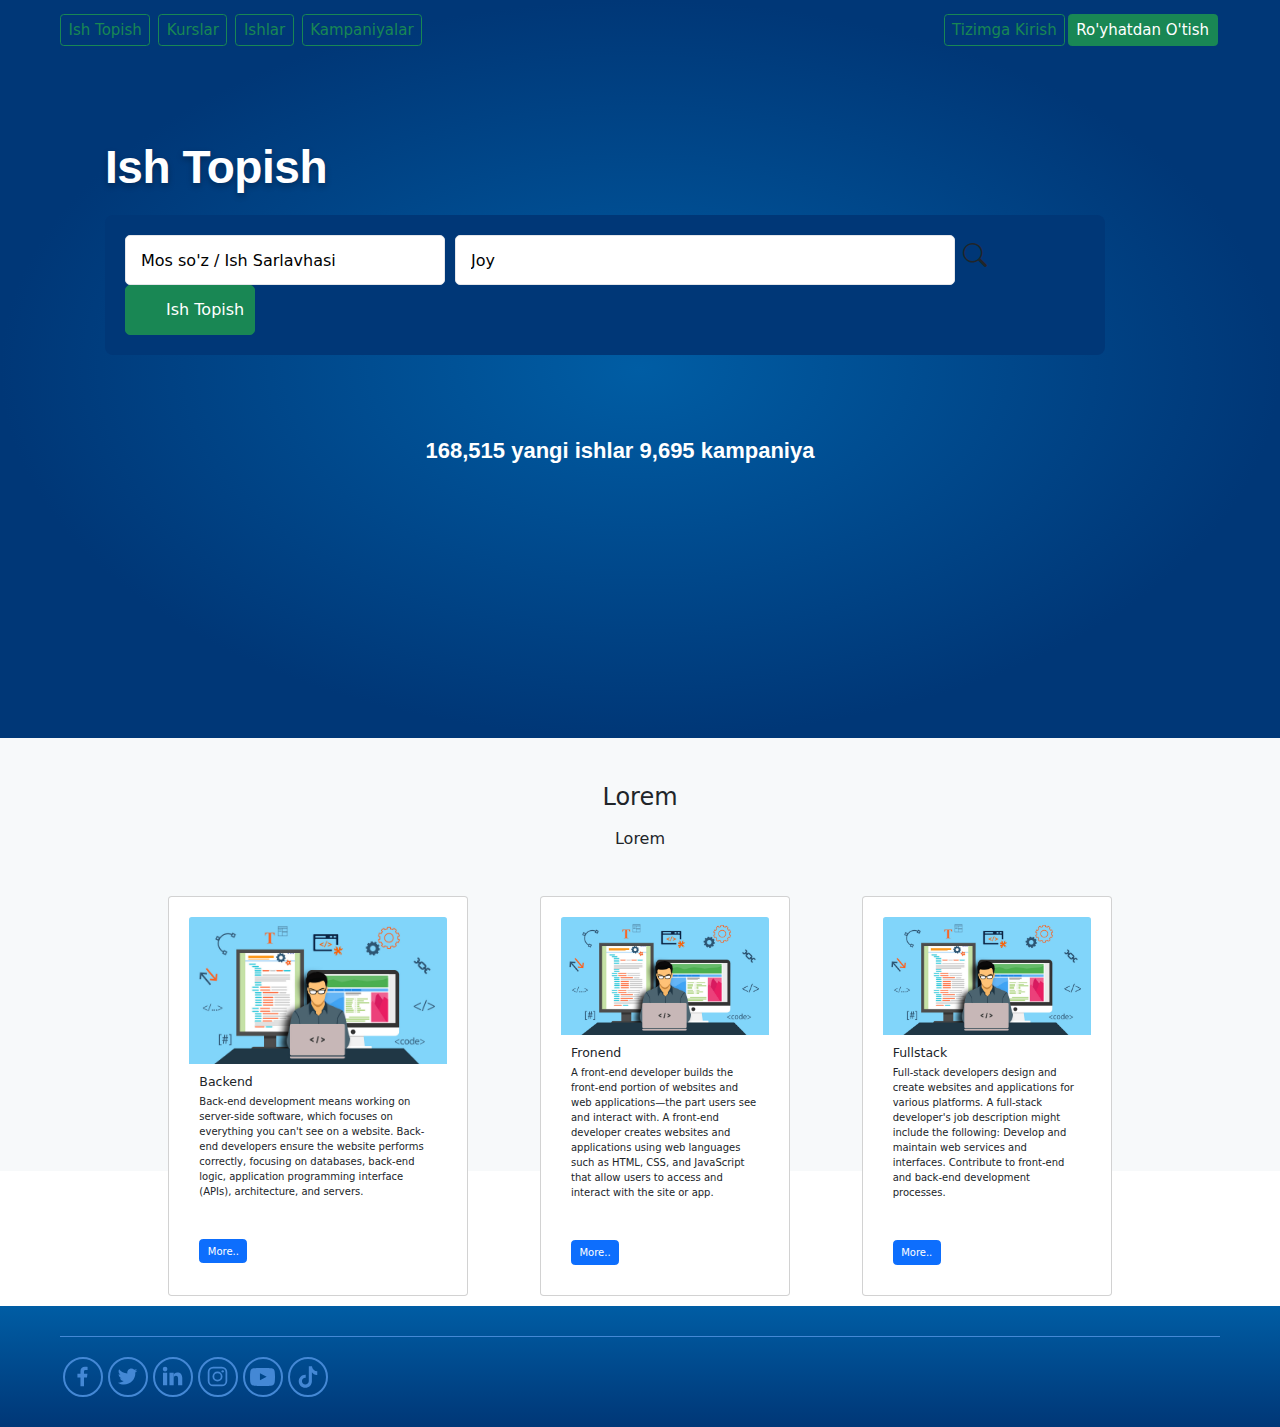
==== index.html @ 37c36c7c "Merge branch 'master' of https://github.com/atimine/FindJob" ====
<!DOCTYPE html>
<html lang="uz">

<head>
    <meta charset="UTF-8">
    <title>Ish Qidirish</title>
    <link href="https://cdn.jsdelivr.net/npm/bootstrap@5.3.3/dist/css/bootstrap.min.css" rel="stylesheet" integrity="sha384-QWTKZyjpPEjISv5WaRU9OFeRpok6YctnYmDr5pNlyT2bRjXh0JMhjY6hW+ALEwIH" crossorigin="anonymous">
    <link rel="stylesheet" href="https://cdnjs.cloudflare.com/ajax/libs/font-awesome/6.5.1/css/all.min.css" integrity="sha512-DTOQO9RWCH3ppGqcWaEA1BIZOC6xxalwEsw9c2QQeAIftl+Vegovlnee1c9QX4TctnWMn13TZye+giMm8e2LwA==" crossorigin="anonymous" referrerpolicy="no-referrer" />

    <link rel="stylesheet" href="css/styles-c6669c27430dfb2623b475f21cac92bdfdcd736fc062e769cebf1fe4d3964831.css">
    <link rel="stylesheet" href="css/layout-dd420e39fc3ac91020e820a6546b82ecc899305775a622c5464919aaf3158032.css">

    <link rel="stylesheet" media="(min-width: 48em)"
        href="css/header-footer-ba6c496e7582aa70f7f14de5c24de0397167bc704da284756492a8c0395abebd.css">

    <link rel="stylesheet" href="css/forms-6e680690024707db2a28078ca42a5f395fc5d09d45d005d05ae7f30c3f63bd43.css">
    <link rel="stylesheet" href="./css/style.css">

    <link rel="stylesheet" href="css/homepage-2b33a71844f3f2a1223528ba66e206beb0002b136223745eeda0adabc21d6f91.css">
    <link rel="stylesheet" media="(min-width: 48em)"
        href="css/homepage-large-e561d1ec11d76432d92c28171ccce6bfa4f4bbdac5c336a4a874f875ab523fa7.css">

    <link href="https://cdn.jsdelivr.net/npm/bootstrap@5.3.3/dist/css/bootstrap.min.css" rel="stylesheet"
        integrity="sha384-QWTKZyjpPEjISv5WaRU9OFeRpok6YctnYmDr5pNlyT2bRjXh0JMhjY6hW+ALEwIH" crossorigin="anonymous">
    <script src="https://cdn.jsdelivr.net/npm/bootstrap@5.3.3/dist/js/bootstrap.bundle.min.js"
        integrity="sha384-YvpcrYf0tY3lHB60NNkmXc5s9fDVZLESaAA55NDzOxhy9GkcIdslK1eN7N6jIeHz"
        crossorigin="anonymous"></script>

    <link rel="stylesheet" href="https://cdn.jsdelivr.net/npm/bootstrap-icons@1.11.3/font/bootstrap-icons.min.css">

</head>

<body id="home" class="site-cvlibrary-uk js-disabled">
    <div class="scrollToTop-btn">
        <i class="fas fa-angle-up"></i>
    </div>

    <header class="site-header site-header--home site-header--logged-out site-header--cv-builder">
        <div class="site-header__main site-header-center">
            <div class="container-1200">
                <nav class="site-nav">

                    <ul class="site-nav__list site-nav__list--left">

                        <li class="site-nav__item nav-new-search"><button class="btn btn-outline-success fs-4">Ish
                                Topish</button></li>
                        <li class="site-nav__item nav-new-courses"><button class="btn btn-outline-success fs-4"
                                href="#">Kurslar </button></li>
                        <li class="site-nav__item nav-new-jbe"><button class="btn btn-outline-success fs-4"
                                href="#">Ishlar </button></li>
                        <li class="site-nav__item nav-new-az"><button class="btn btn-outline-success fs-4"
                                href="#">Kampaniyalar </button></li>

                    </ul>


                    <ul class="site-nav__list site-nav__list--right">

                        <li class="site-nav__item"><button class="btn btn-outline-success fs-4 ">Tizimga Kirish</button>
                        </li>

                        <li class="site-nav__item"><a class="btn btn-success fs-4 m-1 ">Ro'yhatdan O'tish</a></li>

                    </ul>
                </nav>
            </div>
        </div>
    </header>

    <main id="site-main" class="site-main">
        <div class="site-wrapper">
            <section id="home-search-new">
                <div class="container-1200">

                    <div class="h1-wrap">
                        <h1>Ish Topish</h1>
                    </div>

                    <form name="search" action="#">
                        <div class="home-search">

                            <div class="hps-jobtitle">
                                <input maxlength="400" placeholder="Mos so'z / Ish Sarlavhasi " id="keywords"
                                    class="form__input">
                            </div>

                            <div class="hps-location">
                                <input placeholder="Joy" id="location" class="hp-loc form__input">
                            </div>

                            <div class="hp-search-top">
                                <input type="submit" class="btn btn-success " value="Ish Topish" style="padding-left: 40px;">
                                <i class="bi bi-search" style="position: absolute; right: 118px; top: 23px; font-size: 24px;"></i>
                            </div>

                        </div>
                    </form>
                </div>

                <div class="hp-strapline-stats container-1200">
                    <h2>168,515 yangi ishlar<span> 9,695 kampaniya</span></h2>
                </div>

                <div class="seo-container reveal">

                    <section>
                        <div class="hp-seo-accordion__btns container-1200 l-flex sm-no">
                            <button class="hp-seo-accordion__btn seo-industry" type="button"
                                onclick="sortArr()"><i class="bi bi-filter fs-1">Filter</i></button>
                            <button class="hp-seo-accordion__btn seo-location" type="button">Lorem</button>
                            <button class="hp-seo-accordion__btn seo-popular" type="button">Lorem</button>
                            <button class="hp-seo-accordion__btn seo-company" type="button">Lorem</button>
                        </div>

                        <div class="hp-seo-lists">

                            <div id="seoIndustry" class="hp-seo-list__wrapper">
                                <div class="hp-seo-border">
                                    <div class="hp-partial-list">
                                        <ul class="hp-seo-list">

                                            <li class="hp-seo-list__item"><a class="hp-seo-list__link" href="#">Front
                                                    End</a></li>

                                            <li class="hp-seo-list__item"><a class="hp-seo-list__link" href="#">Back
                                                    End</a></li>


                                            <li class="hp-seo-list__item"><a class="hp-seo-list__link"
                                                    href="#">Tester</a></li>


                                            <li class="hp-seo-list__item"><a class="hp-seo-list__link" href="#">Project
                                                    Manager</a></li>


                                            <li class="hp-seo-list__item"><a class="hp-seo-list__link"
                                                    href="#">Designer</a></li>

                                            <li class="hp-seo-list__item"><a class="hp-seo-list__link" href="#">SEO
                                                    manager</a></li>


                                            <li class="hp-seo-list__item"><a class="hp-seo-list__link" href="#">Internet
                                                    engineer</a></li>


                                            <li class="hp-seo-list__item"><a class="hp-seo-list__link" href="#">Mobile
                                                    developer</a></li>


                                            <li class="hp-seo-list__item"><a class="hp-seo-list__link"
                                                    href="#">Desktop</a></li>


                                            <li class="hp-seo-list__item"><a class="hp-seo-list__link"
                                                    href="#">Full-stack developer</a></li>

                                        </ul>
                                    </div>
                                </div>
                            </div>
                        </div>
                    </section>
                </div>
            </section>

            <section id="cand-services">
                <div class="container-1200">
                    <div class="hp-seo">
                        <h2 class="hp-title">Lorem</h2>
                        <p>
                            Lorem
                        </p>
                    </div>
                </div>
            </section>
            <section class="modules-wrapper">
                <div class="container-1200">
                    <div class="homepage-modules">
                        <!-- <article class="homepage-module reveal">
                            <div class="homepage-module__image hp-jobalerts is-lazy"></div>
                            <div class="homepage-module__main">
                                <h3 class="homepage-module__title">Lorem</h3>
                                <p class="homepage-module__description">
                                    Lorem
                                </p>

                                <a href="#" class="homepage-module__action cvl-btn--blue">button</a>
                            </div>
                        </article> -->

                        <!-- <article class="homepage-module reveal">
                            <div class="homepage-module__image hp-company-az is-lazy"></div>
                            <div class="homepage-module__main">
                                <h3 class="homepage-module__title">Lorem</h3>
                                <p class="homepage-module__description">
                                    Lorem
                                </p>
                                <a href="#" class="homepage-module__action cvl-btn--blue">button</a>
                            </div>
                        </article> -->


                        <!-- <article class="homepage-module reveal">
                            <div class="homepage-module__image hp-careeradvice is-lazy"></div>
                            <div class="homepage-module__main">
                                <h3 class="homepage-module__title">Lorem</h3>
                                <p class="homepage-module__description">
                                    Lorem
                                </p>
                                <a href="#" class="homepage-module__action cvl-btn--blue">button</a>
                            </div>
                        </article> -->

                        <div class="card" style="width: 30rem;">
                            <img src="/img/card-img.jpg" class="card-img-top" alt="...">
                            <div class="card-body">
                              <h5 class="card-title">Backend</h5>
                              <p class="card-text">Back-end development means working on server-side software, which focuses on everything you can't see on a website. Back-end developers ensure the website performs correctly, focusing on databases, back-end logic, application programming interface (APIs), architecture, and servers.</p>
                              <a href="#" class="btn btn-primary mt-5">More..</a>
                            </div>
                        </div>
                        <div class="card" style="width: 25rem;">
                            <img src="/img/card-img.jpg" class="card-img-top" alt="...">
                            <div class="card-body">
                              <h5 class="card-title">Fronend</h5>
                              <p class="card-text">A front-end developer builds the front-end portion of websites and web applications—the part users see and interact with. A front-end developer creates websites and applications using web languages such as HTML, CSS, and JavaScript that allow users to access and interact with the site or app.</p>
                              <a href="#" class="btn btn-primary mt-5">More..</a>
                            </div>
                        </div>
                        <div class="card" style="width: 25rem;">
                            <img src="/img/card-img.jpg" class="card-img-top" alt="...">
                            <div class="card-body">
                              <h5 class="card-title">Fullstack</h5>
                              <p class="card-text">Full-stack developers design and create websites and applications for various platforms. A full-stack developer's job description might include the following: Develop and maintain web services and interfaces. Contribute to front-end and back-end development processes.</p>
                              <a href="#" class="btn btn-primary mt-5">More..</a>
                            </div>
                        </div>
                    </div>
                </div>
            </section>
        </div>
    </main>


    <footer class="footer">
        <div class="container-1200">
            <div class="footer__secondary">
                <div class="footer__social">
                    <a class="footer__social-link facebook" href="#" target="_blank"></a>
                    <a class="footer__social-link twitter" href="#" target="_blank"></a>
                    <a class="footer__social-link linkedin" href="#" target="_blank"></a>
                    <a class="footer__social-link instagram" href="#" target="_blank"></a>
                    <a class="footer__social-link youtube" href="#" target="_blank"></a>
                    <a class="footer__social-link tiktok" href="#" target="_blank"></a>
                </div>
            </div>
        </div>
    </footer>

    <script src="/js/script.js"></script>
    <script src="https://cdn.jsdelivr.net/npm/bootstrap@5.3.3/dist/js/bootstrap.bundle.min.js" integrity="sha384-YvpcrYf0tY3lHB60NNkmXc5s9fDVZLESaAA55NDzOxhy9GkcIdslK1eN7N6jIeHz" crossorigin="anonymous"></script>


</body>

</html>
---- css/styles-c6669c27430dfb2623b475f21cac92bdfdcd736fc062e769cebf1fe4d3964831.css ----
html {
    font-size: 62.5%;
    box-sizing: border-box
}

*,
*::after,
*::before {
    box-sizing: inherit
}

body {
    width: 100%;
    padding: 0;
    margin: 0;
    font-family: Arial, Helvetica, sans-serif;
    font-size: 1.5rem;
    font-weight: 400;
    line-height: 1.5;
    color: #333
}

img {
    max-width: 100%;
    border: 0
}

ul,
ol {
    padding: 0;
    margin: 0;
    list-style-type: none
}

ul+p,
ol+p {
    margin-top: 2rem
}

ul+h2,
ul+h3,
ul+h4,
ol+h2,
ol+h3,
ol+h4 {
    margin-top: 2.5rem
}

li {
    padding: 0;
    margin: .3em 0;
    font-size: inherit;
    line-height: inherit;
    color: inherit
}

dl {
    margin: 0
}

input,
select,
label,
textarea,
button {
    font: inherit;
    color: inherit
}

fieldset {
    padding: 0;
    margin: 0;
    border: 0
}

button {
    border: 0;
    cursor: pointer
}

button * {
    pointer-events: none
}

h1,
h2,
h3,
h4 {
    padding: 0;
    margin: 0 0 1rem;
    font-size: 2.6rem;
    font-weight: 600;
    line-height: 1.2;
    color: #000
}

h2 {
    font-size: 2.2rem
}

h3 {
    margin: 0 0 .5rem;
    font-size: 1.8rem;
    line-height: 1.4
}

h4 {
    margin: 0 0 .5rem;
    font-size: 1.6rem;
    line-height: 1.5
}

p {
    margin: 0;
    font-size: inherit;
    line-height: 1.5;
    color: inherit
}

p+p {
    margin-top: 1rem
}

p+ul {
    margin-top: 2rem
}

p+h2,
p+h3,
p+h4 {
    margin-top: 2.5rem
}

a,
a:visited {
    color: #005596;
    text-decoration: none
}

a:hover,
a:focus {
    text-decoration: underline
}

a[href^="tel"] {
    color: inherit;
    text-decoration: none
}

.text--small {
    font-size: 1.3rem
}

.text--medium,
.text--large {
    font-size: 1.6rem
}

.text--bold {
    font-weight: bold
}

.text--semibold {
    font-weight: 600
}

.text--normal {
    font-weight: normal
}

.text--lite {
    font-weight: 300
}

.text--italic {
    font-style: italic
}

.text--uppercase {
    text-transform: uppercase
}

.no-wrap {
    white-space: nowrap
}

@media screen and (min-width: 48em) {
    body {
        font-family: "Open Sans", Arial, Helvetica, sans-serif;
        font-size: 1.4rem
    }

    h1 {
        font-size: 3rem
    }

    h3 {
        font-size: 2rem
    }

    .page-heading {
        font-size: 3rem
    }

    .section-heading,
    .section-heading--large {
        font-size: 2.8rem
    }

    .text--small {
        font-size: 1.2rem
    }

    .text--large {
        font-size: 1.8rem
    }
}

@media screen and (min-width: 60em) {
    h2 {
        font-size: 2.6rem
    }

    .page-heading {
        font-size: 4rem
    }

    .section-heading {
        font-size: 3rem
    }

    .section-heading--large {
        font-size: 3.2rem
    }
}

.cvl-btn,
.cvl-btn--blue,
.cvl-btn--orange,
.cvl-btn--red,
.cvl-btn--small,
.cvl-btn--large,
.cvl-btn--border,
.cvl-btn--border-white,
.cvl-btn--border-green,
.cvl-btn--white,
.cvl-btn--disabled {
    display: inline-block;
    width: 100%;
    padding: 1.2rem 2rem;
    margin: 2rem 0 0;
    font-size: 1.5rem;
    font-weight: 600;
    line-height: 1.5;
    color: #fff;
    text-decoration: none;
    text-align: center;
    background: #5bb543;
    border: 0;
    border-radius: 5px;
    cursor: pointer;
    -webkit-transition: all 0.2s ease-in-out;
    transition: all 0.2s ease-in-out;
    -webkit-appearance: none
}

.cvl-btn:visited,
.cvl-btn--blue:visited,
.cvl-btn--orange:visited,
.cvl-btn--red:visited,
.cvl-btn--small:visited,
.cvl-btn--large:visited,
.cvl-btn--border:visited,
.cvl-btn--border-white:visited,
.cvl-btn--border-green:visited,
.cvl-btn--white:visited,
.cvl-btn--disabled:visited {
    color: #fff
}

.cvl-btn--blue {
    background-color: #005da4
}

.cvl-btn--orange {
    background-color: #ffa500
}

.cvl-btn--red {
    background-color: #e01a22
}

.cvl-btn--small {
    font-size: 1.4rem
}

.cvl-btn--large {
    font-size: 1.7rem
}

.cvl-btn--border,
.cvl-btn--border-green,
.cvl-btn--border-white {
    padding: 1rem 2rem;
    background-color: transparent;
    border: 2px solid #005da4
}

.cvl-btn--border {
    color: #005596
}

.cvl-btn--border:visited {
    color: #005596
}

.cvl-btn--border-white {
    color: #fff;
    border-color: #fff
}

.cvl-btn--border-green {
    color: #5bb543;
    border-color: #5bb543
}

.cvl-btn--border-green:visited {
    color: #5bb543
}

.cvl-btn--white {
    color: #005596;
    background-color: #fff;
    border-color: #fff
}

.cvl-btn--white:visited {
    color: #005596
}

.cvl-btn:hover,
.cvl-btn:focus,
.cvl-btn--blue:hover,
.cvl-btn--blue:focus,
.cvl-btn--orange:hover,
.cvl-btn--orange:focus,
.cvl-btn--red:hover,
.cvl-btn--red:focus,
.cvl-btn--small:hover,
.cvl-btn--small:focus,
.cvl-btn--large:hover,
.cvl-btn--large:focus,
.cvl-btn--border:hover,
.cvl-btn--border:focus,
.cvl-btn--border-white:hover,
.cvl-btn--border-white:focus,
.cvl-btn--border-green:hover,
.cvl-btn--border-green:focus,
.cvl-btn--white:hover,
.cvl-btn--white:focus {
    color: #fff;
    text-decoration: none;
    background-color: #219a00;
    border-color: #219a00
}

.cvl-btn--disabled,
[class^="cvl-btn"]:disabled {
    color: #a4a4a4;
    background-color: #f1f1f1;
    border-color: #f1f1f1;
    pointer-events: none;
    cursor: default
}

.cvl-btn--disabled:hover,
.cvl-btn--disabled:visited,
[class^="cvl-btn"]:disabled:hover,
[class^="cvl-btn"]:disabled:visited {
    color: #a4a4a4;
    text-decoration: none
}

.cvl-btn--link {
    padding: 0;
    font-size: inherit;
    color: #005596;
    background: none;
    border: 0
}

.cvl-btn--link:visited {
    color: #005596
}

.cvl-btn--link:hover,
.cvl-btn--link:focus {
    text-decoration: underline
}

@media screen and (min-width: 48em) {

    .cvl-btn,
    .cvl-btn--blue,
    .cvl-btn--orange,
    .cvl-btn--red,
    .cvl-btn--small,
    .cvl-btn--large,
    .cvl-btn--border,
    .cvl-btn--border-white,
    .cvl-btn--border-green,
    .cvl-btn--white,
    .cvl-btn--disabled {
        width: auto;
        font-size: 1.4rem
    }

    .cvl-btn--small {
        font-size: 1.25rem
    }

    .cvl-btn--large {
        font-size: 1.6rem
    }
}

.card,
.card--grey {
    padding: 2rem;
    color: #333;
    background-color: #fff;
    border: 1px solid #e4e6ea;
    border-radius: 3px
}

.card--grey {
    background-color: #fdfdfd
}

.card__title {
    padding: 0 0 .3em 0;
    margin: 0 0 1rem 0;
    font-weight: 600;
    line-height: 1.5;
    border-bottom: 1px solid #e4e6ea
}

.card--border-top {
    border-top: 2px solid #005da4;
    border-top-left-radius: 0;
    border-top-right-radius: 0
}

.card--shadow {
    box-shadow: 0px 3px 3px 0px rgba(0, 20, 46, 0.1)
}

.list--bullets {
    margin-left: 1.5em;
    list-style-type: disc
}

.list--numbers {
    margin-left: 1.5em;
    list-style-type: decimal
}

.list--ticks li {
    margin: 0.5em 0
}

.list--ticks li::before {
    content: "";
    display: inline-block;
    width: 1.2em;
    height: 1.2em;
    margin-right: 0.3em;
    vertical-align: -.25em;
    background: transparent url("data:image/svg+xml,%3Csvg xmlns='http://www.w3.org/2000/svg' width='24' height='24' viewBox='0 0 24 24'%3E%3Ccircle fill='%235BB543' cx='12' cy='12' r='10'/%3E%3Cpath fill='%23FFF' d='M10.4 17.5l8-7.9-2.1-2-5.8 5.8-3-3-2.1 2 5 5z'/%3E%3C/svg%3E") no-repeat center/contain
}

.cookie-notice {
    display: none;
    position: fixed;
    left: 0;
    right: 0;
    bottom: 0;
    z-index: 11;
    padding: 1.5rem;
    margin: 0;
    color: #fff;
    font-size: 1.3rem;
    background-color: #333;
    -webkit-box-pack: justify;
    -webkit-justify-content: space-between;
    -ms-flex-pack: justify;
    justify-content: space-between;
    -webkit-box-orient: vertical;
    -webkit-box-direction: normal;
    -webkit-flex-direction: column;
    -ms-flex-direction: column;
    flex-direction: column
}

.cookie-notice__left {
    display: -webkit-box;
    display: -webkit-flex;
    display: -ms-flexbox;
    display: flex;
    -webkit-box-orient: vertical;
    -webkit-box-direction: normal;
    -webkit-flex-direction: column;
    -ms-flex-direction: column;
    flex-direction: column;
    margin: 0 0 1rem 0
}

.cookie-notice__right {
    display: -webkit-box;
    display: -webkit-flex;
    display: -ms-flexbox;
    display: flex;
    -webkit-box-pack: justify;
    -webkit-justify-content: space-between;
    -ms-flex-pack: justify;
    justify-content: space-between
}

.cookie-notice span {
    color: #fff;
    font-size: 1.6rem;
    margin-bottom: 0.2rem
}

.cookie-notice button {
    position: relative;
    right: 0.5rem;
    height: 4rem;
    padding: 1rem 1.5rem;
    border-radius: 2.5rem;
    color: #fff;
    background: #4488D5;
    border: 0;
    -webkit-appearance: none;
    font-size: 1.4rem;
    margin-left: 1rem
}

.cookie-notice a {
    margin: auto 0;
    text-decoration: underline;
    text-align: left;
    min-width: 15rem
}

.cookie-notice a,
.cookie-notice a:hover,
.cookie-notice a:visited {
    color: #fff
}

@media screen and (min-width: 48em) {
    .cookie-notice {
        -webkit-box-orient: horizontal;
        -webkit-box-direction: normal;
        -webkit-flex-direction: row;
        -ms-flex-direction: row;
        flex-direction: row
    }

    .cookie-notice__left {
        margin: auto 0;
        padding-right: 3rem
    }

    .cookie-notice__left p {
        font-size: 1.3rem
    }

    .cookie-notice button {
        right: 0;
        min-width: 12.5rem;
        top: 50%;
        margin-top: -2rem
    }

    .cookie-notice a {
        text-align: right
    }
}

.offline-status-bar {
    position: fixed;
    bottom: 0;
    left: 0;
    width: 100%;
    background: #fdf3fa;
    border-top: 2px solid #e01a22;
    z-index: 10;
    padding: 0.5rem 1rem;
    -webkit-animation: OFFLINE_STATUS_APPEAR 0.2s ease-in-out;
    animation: OFFLINE_STATUS_APPEAR 0.2s ease-in-out
}

.offline-status-bar.hidden {
    -webkit-animation: OFFLINE_STATUS_DISAPPEAR 0.2s ease-in-out;
    animation: OFFLINE_STATUS_DISAPPEAR 0.2s ease-in-out;
    -webkit-animation-fill-mode: forwards;
    animation-fill-mode: forwards
}

.offline-status-bar p {
    text-align: center;
    padding: 0.5rem 0;
    font-size: 1.3rem
}

@-webkit-keyframes OFFLINE_STATUS_APPEAR {
    from {
        -webkit-transform: translateY(100%);
        transform: translateY(100%)
    }

    to {
        -webkit-transform: none;
        transform: none
    }
}

@keyframes OFFLINE_STATUS_APPEAR {
    from {
        -webkit-transform: translateY(100%);
        transform: translateY(100%)
    }

    to {
        -webkit-transform: none;
        transform: none
    }
}

@-webkit-keyframes OFFLINE_STATUS_DISAPPEAR {
    0% {
        -webkit-transform: none;
        transform: none
    }

    99% {
        -webkit-transform: translateY(100%);
        transform: translateY(100%)
    }

    100% {
        -webkit-transform: translateY(100%);
        transform: translateY(100%);
        display: none
    }
}

@keyframes OFFLINE_STATUS_DISAPPEAR {
    0% {
        -webkit-transform: none;
        transform: none
    }

    99% {
        -webkit-transform: translateY(100%);
        transform: translateY(100%)
    }

    100% {
        -webkit-transform: translateY(100%);
        transform: translateY(100%);
        display: none
    }
}

.to-top-btn {
    position: fixed;
    bottom: 2rem;
    right: 0;
    z-index: 8;
    display: none;
    width: 4rem;
    height: 4rem;
    padding: 0;
    background-color: #fdfdfd;
    border: 1px solid #c9cfdd;
    border-top-left-radius: 5px;
    border-bottom-left-radius: 5px;
    cursor: pointer;
    -webkit-transition: all 0.2s ease-in-out;
    transition: all 0.2s ease-in-out;
    -webkit-appearance: none
}

.to-top-btn:hover,
.to-top-btn:focus {
    background-color: #fdfdfd
}

.to-top-btn__icon {
    display: block;
    width: 0;
    height: 0;
    margin: 1.4rem auto;
    border-left: 0.8rem solid transparent;
    border-right: 0.8rem solid transparent;
    border-bottom: 1.2rem solid #c9cfdd
}

.has-cookie-notice .to-top-btn {
    bottom: 8rem
}

@media all and (max-width: 30.625em) {
    .has-cookie-notice .to-top-btn {
        bottom: 10rem
    }
}

@media all and (max-width: 21.875em) {
    .has-cookie-notice .to-top-btn {
        bottom: 12rem
    }
}

@media screen and (min-width: 48em) {
    .to-top-btn {
        right: 2rem;
        width: 3rem;
        height: 3rem;
        background-color: #003777;
        border: 0;
        border-radius: 50%;
        -webkit-backface-visibility: hidden;
        backface-visibility: hidden
    }

    .to-top-btn:hover,
    .to-top-btn:focus {
        background-color: #005da4
    }

    .to-top-btn__icon {
        margin: -2px auto 0;
        border-bottom: 1.2rem solid #fff
    }

    .has-cookie-notice .to-top-btn {
        bottom: 6.7rem
    }

    @supports (-webkit-animation: scaleIn 0.1s ease-out 0.2s forwards) or (animation: scaleIn 0.1s ease-out 0.2s forwards) {
        .to-top-btn {
            -webkit-transform: scale(0);
            -ms-transform: scale(0);
            transform: scale(0);
            -webkit-animation: scaleIn 0.2s ease-out forwards;
            animation: scaleIn 0.2s ease-out forwards;
            -webkit-backface-visibility: hidden;
            backface-visibility: hidden
        }

        .to-top-btn::after {
            content: '';
            position: absolute;
            left: 0;
            top: 0;
            display: block;
            width: 3rem;
            height: 3rem;
            border: 2px solid #003777;
            border-radius: 50%;
            -webkit-animation: scaleFadeOut 0.2s ease-out 0.2s forwards;
            animation: scaleFadeOut 0.2s ease-out 0.2s forwards
        }

        .to-top-btn__icon {
            -webkit-transform: scale(0);
            -ms-transform: scale(0);
            transform: scale(0);
            -webkit-animation: scaleIn 0.1s ease-out 0.2s forwards;
            animation: scaleIn 0.1s ease-out 0.2s forwards;
            -webkit-backface-visibility: hidden;
            backface-visibility: hidden
        }
    }
}

@-webkit-keyframes scaleIn {
    to {
        -webkit-transform: none;
        transform: none
    }
}

@keyframes scaleIn {
    to {
        -webkit-transform: none;
        transform: none
    }
}

@-webkit-keyframes scaleFadeOut {
    to {
        -webkit-transform: scale(1.4);
        transform: scale(1.4);
        opacity: 0
    }
}

@keyframes scaleFadeOut {
    to {
        -webkit-transform: scale(1.4);
        transform: scale(1.4);
        opacity: 0
    }
}

.skip-link {
    position: fixed;
    z-index: 999;
    top: -50rem;
    left: 0;
    background: #5bb543;
    color: #fff;
    font-size: 1.5rem;
    text-decoration: none;
    padding: 1rem;
    display: inline-block
}

.skip-link:hover,
.skip-link:visited {
    color: #fff;
    text-decoration: none
}

.skip-link:focus {
    top: 0
}

.focus-link {
    display: block;
    font-size: 1.4rem;
    position: absolute;
    width: 1px;
    height: 1px;
    overflow: hidden;
    clip: rect(1px, 1px, 1px, 1px);
    white-space: nowrap
}

.focus-link:focus {
    position: static;
    width: auto;
    height: auto
}

button:not([aria-expanded="true"])+.focus-link {
    display: none
}

.align-center {
    text-align: center
}

.align-left {
    text-align: left
}

.align-right {
    text-align: right
}

.color-white {
    color: #fff
}

.no-border {
    border: 0 !important
}

.clearfix::after {
    content: "";
    display: table;
    clear: both
}

.visually-hidden {
    position: absolute;
    width: 1px;
    height: 1px;
    overflow: hidden;
    clip: rect(1px, 1px, 1px, 1px);
    white-space: nowrap
}

@media screen and (max-width: 47.95em) {
    .m-visually-hidden {
        position: absolute;
        width: 1px;
        height: 1px;
        overflow: hidden;
        clip: rect(1px, 1px, 1px, 1px);
        white-space: nowrap
    }
}

[hidden],
.is-hidden {
    display: none
}

body:not(.js-disabled) .is-lazy:not(img) {
    background-image: none !important
}

.js-disabled img.is-lazy {
    display: none
}

.bg-color-blue,
.bg-color-blue-lite,
.bg-color-blue-alt,
.bg-color-green,
.bg-color-green-lite,
.blue-gradient,
.green-gradient {
    color: #fff
}

.bg-color-blue {
    background-color: #003777
}

.bg-color-blue-lite {
    background-color: #005da4
}

.bg-color-blue-mobile {
    background-color: #012745
}

.bg-color-blue-alt {
    background-color: #4488d5
}

.bg-color-link-blue {
    background-color: #005596
}

.bg-color-blue-glow {
    background-color: #4ea7da
}

.bg-color-black {
    background-color: #333
}

.bg-color-green {
    background-color: #219a00
}

.bg-color-green-lite {
    background-color: #5bb543
}

.bg-color-red {
    background-color: #e01a22
}

.bg-color-red-dark {
    background-color: #c3141b
}

.bg-color-orange {
    background-color: #ffa500
}

.bg-color-orange-dark {
    background-color: #ff9900
}

.bg-color-gold {
    background-color: #ffd425
}

.bg-color-pink {
    background-color: #be2374
}

.bg-color-grey {
    background-color: #f3f6f8
}

.bg-color-grey-lite {
    background-color: #f7f9fa
}

.bg-color-card-grey {
    background-color: #fdfdfd
}

.bg-color-border-grey {
    background-color: #e4e6ea
}

.bg-white {
    background-color: #fff
}

.border-color-blue-lite {
    border-color: #005da4
}

.border-color-green-lite {
    border-color: #5bb543
}

.blue-gradient {
    background: #003777;
    background: -webkit-linear-gradient(#005da4, #003777);
    background: linear-gradient(#005da4, #003777)
}

.green-gradient {
    background: #219a00;
    background: -webkit-linear-gradient(#5bb543, #219a00);
    background: linear-gradient(#5bb543, #219a00)
}

.red-gradient {
    background: #e01a22;
    background: -webkit-linear-gradient(#e01a22, #c3141b);
    background: linear-gradient(#e01a22, #c3141b)
}

.bg-color-success-green {
    background-color: #e8f5e5
}

.bg-color-note-blue {
    background-color: #f1f8ff
}

.bg-color-warning-orange {
    background-color: #fffccc
}

.bg-color-error-red {
    background-color: #fdf3fa
}
---- css/layout-dd420e39fc3ac91020e820a6546b82ecc899305775a622c5464919aaf3158032.css ----
.section-col-4,
.section-col-3,
.section-col-2,
.section-col-left,
.section-col-right {
    display: inline-block;
    width: 100%;
    margin: 1rem 0;
    vertical-align: top
}

.site-wrapper {
    width: 100%;
    background-color: #f3f6f8
}

.container-960,
.container-1200 {
    width: 100%;
    max-width: 96rem;
    padding: 0 2rem;
    margin: 0 auto
}

.container-960::after,
.container-1200::after {
    content: '';
    display: table;
    clear: both
}

.container-1200 {
    max-width: 120rem
}

.row {
    padding-top: 2rem;
    padding-bottom: 2rem
}

.row--p40,
.row--p60 {
    padding-top: 4rem;
    padding-bottom: 4rem
}

.l-flex {
    display: -webkit-box;
    display: -webkit-flex;
    display: -ms-flexbox;
    display: flex
}

.l-flex-row {
    display: -webkit-box;
    display: -webkit-flex;
    display: -ms-flexbox;
    display: flex;
    -webkit-box-orient: horizontal;
    -webkit-box-direction: normal;
    -webkit-flex-flow: row wrap;
    -ms-flex-flow: row wrap;
    flex-flow: row wrap
}

.l-flex-col {
    display: -webkit-box;
    display: -webkit-flex;
    display: -ms-flexbox;
    display: flex;
    -webkit-box-orient: vertical;
    -webkit-box-direction: normal;
    -webkit-flex-flow: column nowrap;
    -ms-flex-flow: column nowrap;
    flex-flow: column nowrap
}

@media screen and (max-width: 47.95em) {
    .mobile-no {
        display: none !important
    }

    .sm-no {
        display: none !important
    }
}

@media screen and (min-width: 48em) {
    .desktop-no {
        display: none !important
    }
}

@media screen and (min-width: 48em) and (max-width: 59.95em) {
    .md-no {
        display: none !important
    }
}

@media screen and (min-width: 60em) {
    .lg-no {
        display: none !important
    }
}

.m0 {
    margin: 0 !important
}

.mt0 {
    margin-top: 0 !important
}

.mt5 {
    margin-top: .5rem !important
}

.mt10 {
    margin-top: 1rem !important
}

.mt15 {
    margin-top: 1.5rem !important
}

.mt20 {
    margin-top: 2rem !important
}

.mt30 {
    margin-top: 3rem !important
}

.mt40 {
    margin-top: 4rem !important
}

.mb0 {
    margin-bottom: 0 !important
}

.mb5 {
    margin-bottom: .5rem !important
}

.mb10 {
    margin-bottom: 1rem !important
}

.mb15 {
    margin-bottom: 1.5rem !important
}

.mb20 {
    margin-bottom: 2rem !important
}

.mb30 {
    margin-bottom: 3rem !important
}

.mb40 {
    margin-bottom: 4rem !important
}

.mr0 {
    margin-right: 0 !important
}

.ml10 {
    margin-left: 1rem !important
}

@media screen and (max-width: 29.95em) {

    .container-960.sm-padding,
    .container-1200.sm-padding {
        padding: 0 1rem
    }
}

@media screen and (min-width: 48em) {

    .section-col-4,
    .section-col-3,
    .section-col-2,
    .section-col-left,
    .section-col-right {
        margin: 1rem
    }

    .section-col-4 {
        width: calc(50% - 2.3rem)
    }

    .section-col-3 {
        width: calc(33.33% - 2.3rem)
    }

    .section-col-2 {
        width: calc(50% - 2.3rem)
    }

    .section-col-left {
        width: 25%
    }

    .section-col-right {
        width: calc(75% - 2.3rem * 2)
    }

    .row--p60 {
        padding-top: 6rem;
        padding-bottom: 6rem
    }

    #mobile-icons {
        display: none
    }
}

@media screen and (min-width: 60em) {
    .section-col-4 {
        width: calc(25% - 2.3rem)
    }
}

.cvl-table,
.cvl-table--lite {
    width: 100%;
    margin-bottom: 2rem;
    border: 1px solid #e4e6ea;
    border-collapse: collapse
}

.cvl-table--lite {
    border: 0
}

tr.cvl-table-top td {
    padding: 1.5rem 1rem;
    background-color: #fdfdfd;
    border-bottom: 1px solid #e4e6ea
}

.cvl-table th {
    padding: 1.5rem 1rem;
    color: #333;
    text-align: left;
    font-weight: 600;
    background-color: #f4f4f4
}

.cvl-table-lite th {
    text-align: left
}

.cvl-table td {
    padding: 1rem;
    text-align: left;
    vertical-align: top;
    background-color: #fff;
    border-top: 1px solid #e4e6ea
}

.cvl-table--lite td {
    padding: 0.2rem 0;
    text-align: left;
    vertical-align: top
}

.cvl-table td a,
.cvl-table--lite td a {
    text-decoration: none
}

.cvl-table td a:hover,
.cvl-table--lite td a:hover {
    text-decoration: underline
}

.table-col-25 {
    width: 25%
}

.table-col-50 {
    width: 50%
}

.pagination,
.pagination__list {
    display: -webkit-box;
    display: -webkit-flex;
    display: -ms-flexbox;
    display: flex;
    -webkit-flex-wrap: wrap;
    -ms-flex-wrap: wrap;
    flex-wrap: wrap;
    -webkit-box-align: center;
    -webkit-align-items: center;
    -ms-flex-align: center;
    align-items: center
}

.pagination__list {
    margin-left: 1.5rem;
    margin-right: 1.5rem
}

.pagination__list li {
    margin: 0
}

@media (max-width: 47.95em) {
    .pagination__list {
        margin-top: 1rem;
        margin-bottom: 1rem
    }
}

.pagination--center,
.pagination--center .pagination__list {
    -webkit-box-pack: center;
    -webkit-justify-content: center;
    -ms-flex-pack: center;
    justify-content: center
}

.pagination__previous,
.pagination__next,
.pagination__item {
    display: inline-block;
    color: #333;
    font-size: 1.5rem;
    -webkit-appearance: none
}

.pagination__previous:visited,
.pagination__next:visited,
.pagination__item:visited {
    color: #333
}

@media (min-width: 48em) {

    .pagination__previous:hover,
    .pagination__previous:focus,
    .pagination__next:hover,
    .pagination__next:focus,
    .pagination__item:hover,
    .pagination__item:focus {
        color: #fff;
        background-color: #219a00;
        border-color: #219a00;
        text-decoration: none
    }
}

@media (min-width: 48em) {

    .pagination__previous,
    .pagination__next,
    .pagination__item {
        border: 1px solid #e4e6ea;
        border-radius: 3px;
        margin: 0 .4em
    }
}

.pagination__previous,
.pagination__next {
    background: #fdfdfd url("data:image/svg+xml,%3Csvg xmlns='http://www.w3.org/2000/svg' width='15' height='25' viewBox='0 0 15 25'%3E%3Cpath fill='%23000' d='M.6 3.4c0-.2.1-.5.3-.6l1.4-1.4c.2-.3.4-.4.6-.4.2 0 .5.1.6.3L14 11.9c.2.2.3.4.3.6 0 .2-.1.5-.3.6L3.6 23.7c-.2.2-.4.3-.6.3s-.5-.1-.6-.3L1 22.3c-.2-.2-.3-.4-.3-.6 0-.2.1-.5.3-.6l8.5-8.5L.9 4c-.2-.2-.3-.4-.3-.6z'/%3E%3C/svg%3E") no-repeat 52% 51%/23% auto;
    margin: 0;
    position: relative;
    height: 3.5rem;
    width: 3.5rem
}

@media (max-width: 47.95em) {

    .pagination__previous,
    .pagination__next {
        border: 1px solid #e4e6ea;
        border-radius: 50%
    }

    .pagination__previous:after,
    .pagination__next:after {
        display: none;
        background: #219a00 url("data:image/svg+xml,%3Csvg xmlns='http://www.w3.org/2000/svg' width='15' height='25' viewBox='0 0 15 25'%3E%3Cpath fill='%23FFF' d='M.6 3.4c0-.2.1-.5.3-.6l1.4-1.4c.2-.3.4-.4.6-.4.2 0 .5.1.6.3L14 11.9c.2.2.3.4.3.6 0 .2-.1.5-.3.6L3.6 23.7c-.2.2-.4.3-.6.3s-.5-.1-.6-.3L1 22.3c-.2-.2-.3-.4-.3-.6 0-.2.1-.5.3-.6l8.5-8.5L.9 4c-.2-.2-.3-.4-.3-.6z'/%3E%3C/svg%3E") no-repeat 52% 51%/23% auto;
        content: '';
        position: absolute;
        top: 0;
        left: 0;
        right: 0;
        bottom: 0;
        border-radius: 50%
    }

    .pagination__previous:hover,
    .pagination__previous:focus,
    .pagination__next:hover,
    .pagination__next:focus {
        border: 1px solid #219a00;
        background-image: none
    }

    .pagination__previous:hover:after,
    .pagination__previous:focus:after,
    .pagination__next:hover:after,
    .pagination__next:focus:after {
        display: block
    }
}

@media (min-width: 48em) {

    .pagination__previous,
    .pagination__next {
        background-size: 30%
    }

    .pagination__previous:hover,
    .pagination__previous:focus,
    .pagination__next:hover,
    .pagination__next:focus {
        background: #219a00 url("data:image/svg+xml,%3Csvg xmlns='http://www.w3.org/2000/svg' width='15' height='25' viewBox='0 0 15 25'%3E%3Cpath fill='%23FFF' d='M.6 3.4c0-.2.1-.5.3-.6l1.4-1.4c.2-.3.4-.4.6-.4.2 0 .5.1.6.3L14 11.9c.2.2.3.4.3.6 0 .2-.1.5-.3.6L3.6 23.7c-.2.2-.4.3-.6.3s-.5-.1-.6-.3L1 22.3c-.2-.2-.3-.4-.3-.6 0-.2.1-.5.3-.6l8.5-8.5L.9 4c-.2-.2-.3-.4-.3-.6z'/%3E%3C/svg%3E") no-repeat 52% 51%/30% auto
    }
}

.pagination__previous[aria-disabled="true"],
.pagination__previous[aria-disabled="true"]:focus,
.pagination__previous[aria-disabled="true"]:hover,
.pagination__next[aria-disabled="true"],
.pagination__next[aria-disabled="true"]:focus,
.pagination__next[aria-disabled="true"]:hover {
    color: #e4e6ea;
    background-color: #fdfdfd;
    background-image: url("data:image/svg+xml,%3Csvg xmlns='http://www.w3.org/2000/svg' width='15' height='25' viewBox='0 0 15 25'%3E%3Cpath fill='%23e4e6ea' d='M.6 3.4c0-.2.1-.5.3-.6l1.4-1.4c.2-.3.4-.4.6-.4.2 0 .5.1.6.3L14 11.9c.2.2.3.4.3.6 0 .2-.1.5-.3.6L3.6 23.7c-.2.2-.4.3-.6.3s-.5-.1-.6-.3L1 22.3c-.2-.2-.3-.4-.3-.6 0-.2.1-.5.3-.6l8.5-8.5L.9 4c-.2-.2-.3-.4-.3-.6z'/%3E%3C/svg%3E")
}

.pagination__previous[aria-disabled="true"]:focus,
.pagination__next[aria-disabled="true"]:focus {
    border-color: #005da4
}

.pagination__previous[aria-disabled="true"]:hover,
.pagination__next[aria-disabled="true"]:hover {
    border-color: #e4e6ea
}

.pagination__previous {
    -webkit-transform: rotate(180deg);
    -ms-transform: rotate(180deg);
    transform: rotate(180deg)
}

.pagination__item {
    font-weight: 600;
    padding: .37em .8em;
    position: relative
}

.pagination__item:after {
    display: none;
    background-color: #219a00;
    border-radius: 50%;
    content: '';
    position: absolute;
    left: calc(50%);
    top: calc(50%);
    -webkit-transform: translate(-50%, -50%);
    -ms-transform: translate(-50%, -50%);
    transform: translate(-50%, -50%);
    height: 3.5rem;
    width: 3.5rem;
    z-index: -1
}

@media (max-width: 47.95em) {
    .pagination__item {
        font-size: 1.6rem;
        padding-left: 3vw;
        padding-right: 3vw;
        z-index: 1;
        background-color: transparent
    }

    .pagination__item:hover,
    .pagination__item:focus {
        color: #fff;
        text-decoration: none
    }

    .pagination__item:hover:after,
    .pagination__item:focus:after {
        display: block
    }
}

@media (min-width: 48em) {
    .pagination__item {
        background-color: #fdfdfd
    }
}

.pagination__item[aria-current] {
    border-color: #005da4;
    color: #fff;
    font-weight: 600;
    margin-left: 0.5rem;
    margin-right: 0.5rem;
    text-align: center
}

@media (max-width: 47.95em) {
    .pagination__item[aria-current] {
        border-radius: 50%;
        min-width: 4rem;
        z-index: 1
    }

    .pagination__item[aria-current]:after {
        background-color: #005da4;
        display: block
    }
}

@media (min-width: 48em) {
    .pagination__item[aria-current] {
        background: #005da4
    }
}

.pagination .pagination__separator {
    margin: 0 .5em
}

.pagination__count {
    width: 100%;
    text-align: center
}

.pagination__footer {
    padding: 1rem 1rem 3rem 1rem;
    text-align: center
}

@media all and (max-width: 33.75rem) {

    .pagination,
    .pagination__list {
        -webkit-box-pack: center;
        -webkit-justify-content: center;
        -ms-flex-pack: center;
        justify-content: center
    }
}

.breadcrumbs-nav {
    font-size: 1.3rem
}

.breadcrumbs {
    -webkit-box-align: center;
    -webkit-align-items: center;
    -ms-flex-align: center;
    align-items: center
}

.breadcrumb {
    padding: .5em 1em .5em 0;
    margin: 0;
    line-height: 1
}

.breadcrumb:not(:last-of-type) {
    margin-right: .6em;
    background: transparent url("data:image/svg+xml,%3Csvg version='1' preserveAspectRatio='none' xmlns='http://www.w3.org/2000/svg' width='12' height='25' viewBox='0 0 12 25'%3E%3Cpath fill='none' stroke='%23000' stroke-width='3' d='M0 25l12-12L0 0'/%3E%3C/svg%3E") no-repeat right calc(50% + .05em)/0.4em 0.5em
}

.breadcrumbs--white {
    color: #fff
}

.breadcrumbs--white .breadcrumb:not(:last-of-type) {
    background-image: url("data:image/svg+xml,%3Csvg version='1' preserveAspectRatio='none' xmlns='http://www.w3.org/2000/svg' width='12' height='25' viewBox='0 0 12 25'%3E%3Cpath fill='none' stroke='%23fff' stroke-width='3' d='M0 25l12-12L0 0'/%3E%3C/svg%3E")
}

.breadcrumbs--white a {
    color: #fff
}

.notify-module,
.notify-success,
.notify-error,
.notify-warning,
.notify-module--lite,
.notify-success--lite,
.notify-warning--lite,
.notify-error--lite {
    position: relative;
    width: 100%;
    padding: 1rem;
    color: #333;
    background-color: #f1f8ff;
    border-radius: 3px
}

.notify-module p,
.notify-success p,
.notify-error p,
.notify-warning p,
.notify-module--lite p,
.notify-success--lite p,
.notify-warning--lite p,
.notify-error--lite p {
    margin-top: 0
}

.notify-module,
.notify-success,
.notify-error,
.notify-warning,
.notify-module--lite.border,
.notify-success--lite.border,
.notify-warning--lite.border,
.notify-error--lite.border {
    border: 2px solid #4488d5
}

.notify-module,
.notify-success,
.notify-error,
.notify-warning {
    border-left: 4rem solid #4488d5
}

.notify-module::before,
.notify-success::before,
.notify-error::before,
.notify-warning::before {
    content: "";
    position: absolute;
    top: 50%;
    left: -3rem;
    -webkit-transform: translateY(-50%);
    -ms-transform: translateY(-50%);
    transform: translateY(-50%);
    width: 2.1rem;
    height: 2.1rem;
    background-repeat: no-repeat;
    background-position: center;
    background-size: contain;
    background-image: url("data:image/svg+xml,%3Csvg xmlns='http://www.w3.org/2000/svg' viewbox='0 0 100 100' width='100' height='100'%3E%3Ccircle fill='%23FFF' cx='50' cy='50' r='50'/%3E%3Cpath fill='%23005da4' d='M54.7 43.3v25c0 2.1.3 3.5.8 4.2.5.6 1.5 1 3 1v1.2h-17v-1.2c1.4 0 2.4-.4 3.1-1.2.4-.5.7-1.9.7-4V49.7c0-2.2-.3-3.6-.8-4.2-.5-.6-1.5-1-3-1v-1.3h13.2z'/%3E%3Ccircle fill='%23045EA5' cx='50' cy='32' r='5.5'/%3E%3C/svg%3E")
}

.notify__close {
    position: absolute;
    right: 0.4rem;
    top: 0.25rem;
    width: 1.6rem;
    height: 1.6rem;
    background: transparent url("data:image/svg+xml,%3Csvg xmlns='http://www.w3.org/2000/svg' height='24' width='24' viewBox='0 0 24 24'%3E%3Cpath fill='none' stroke='%23333' stroke-width='4' stroke-miterlimit='10' d='M19 19L5 5M5 19L19 5'/%3E%3C/svg%3E") no-repeat center/contain;
    -webkit-appearance: none
}

.notify-success,
.notify-success--lite {
    background-color: #e8f5e5
}

.notify-success,
.notify-success--lite.border {
    border-color: #5bb543
}

.notify-success::before {
    background-image: url("data:image/svg+xml,%3Csvg xmlns='http://www.w3.org/2000/svg' viewbox='0 0 100 100' width='100' height='100'%3E%3Ccircle fill='%23FFF' cx='50' cy='50' r='50'/%3E%3Cpath fill='%235bb543' d='M42.7 77l39.8-39.5L72 27 42.7 56.2 28 41.5 17.5 51.9z'/%3E%3C/svg%3E")
}

.notify-error,
.notify-error--lite {
    background-color: #fdf3fa
}

.notify-error,
.notify-error--lite.border {
    border-color: #c3141b
}

.notify-error::before {
    background-image: url("data:image/svg+xml,%3Csvg xmlns='http://www.w3.org/2000/svg' viewbox='0 0 100 100' width='100' height='100'%3E%3Ccircle fill='%23FFF' cx='50' cy='50' r='50'/%3E%3Cpath fill='%23e01a22' d='M68.8 69H57.1l-7.3-11-7.2 11H31l12.4-18.1-11.7-17.3h11.3l6.8 11 6.5-11h11.5l-11.8 18L68.8 69z'/%3E%3C/svg%3E")
}

.notify-warning,
.notify-warning--lite {
    background-color: #fffccc
}

.notify-warning,
.notify-warning--lite.border {
    border-color: #ffa500
}

.notify-warning::before {
    background-image: url("data:image/svg+xml,%3Csvg xmlns='http://www.w3.org/2000/svg' viewbox='0 0 100 100' width='100' height='88'%3E%3Cpath fill='%23FFF' d='M42.4 5.3c4.2-7 11-7 15.2 0l40.6 69.4c4.2 7 .8 13.3-7.6 13.3H9.4C1 88-2.4 81.7 1.8 74.7L42.4 5.3z'/%3E%3Cpath fill='%23ffa500' d='M53.1 59.6h-6l-1.9-35.8H55l-1.8 35.8z'/%3E%3Ccircle fill='%23ffa500' cx='50' cy='71' r='5.5'/%3E%3C/svg%3E")
}

@media screen and (min-width: 48em) {

    .notify-module,
    .notify-success,
    .notify-error,
    .notify-warning,
    .notify-module--lite,
    .notify-success--lite,
    .notify-error--lite,
    .notify-warning--lite {
        font-size: 1.4rem
    }
}
---- css/header-footer-ba6c496e7582aa70f7f14de5c24de0397167bc704da284756492a8c0395abebd.css ----
@media screen and (min-width: 48em) {
    .desktop-no {
        display: none !important
    }
}

.footer__list--split {
    padding: 0;
    list-style-type: none
}

.site-header--home .site-header__main {
    height: 7rem
}

.site-header--home .site-nav__list--left .site-nav__item {
    margin-right: .8rem
}

.site-header-center,
.site-nav,
.site-nav__list {
    display: -webkit-box;
    display: -webkit-flex;
    display: -ms-flexbox;
    display: flex;
    -webkit-box-align: center;
    -webkit-align-items: center;
    -ms-flex-align: center;
    align-items: center
}

.site-header__main {
    position: relative;
    z-index: 2;
    height: 6rem;
    color: #fff;
    background: -webkit-linear-gradient(#005da4, #003777);
    background: linear-gradient(#005da4, #003777)
}

.site-nav__logo {
    display: block;
    width: 12rem;
    height: 4.8rem;
    background: url(../images/cvl-new-logo-white-0cd3cc5fffae9ff6fe7349d3e9d8eba1306780105f5d44d46b0cfc8df66ef855.svg) no-repeat center/contain;
    position: relative
}

.site-nav__logo--recruiter {
    background-image: url(../images/cvl-new-logo-white-recruiter-b3cfffec9b352bd44a44cdf24af99c679ed2e230039d335fe8330662a60234b5.svg);
    width: 10.5rem
}

.site-nav__logo-link {
    color: inherit;
    text-decoration: none
}

.site-nav__logo-link:hover {
    text-decoration: none
}

.site-nav__logo-link:visited {
    color: inherit
}

.site-cvlibrary-ie .site-nav__logo::before,
.site-cvlibrary-uk .site-nav__logo::before {
    content: "Home";
    position: absolute;
    top: .6em;
    right: .6em;
    opacity: 0;
    font-size: 1rem;
    font-weight: 600;
    pointer-events: none
}

.site-cvlibrary-ie .site-nav__logo-link:hover .site-nav__logo:hover::before,
.site-cvlibrary-ie .site-nav__logo-link:focus .site-nav__logo::before,
.site-cvlibrary-uk .site-nav__logo-link:hover .site-nav__logo:hover::before,
.site-cvlibrary-uk .site-nav__logo-link:focus .site-nav__logo::before {
    opacity: 1
}

.site-nav__list {
    padding: 0;
    margin: 0;
    list-style-type: none
}

.site-nav__list--right {
    margin-left: auto
}

.site-nav__item,
.site-nav__item-logo,
.site-nav-dropdown__item {
    margin: 0;
    font-size: 1.4rem;
    color: inherit;
    box-sizing: border-box
}

.site-nav__item-logo {
    margin: 0 2rem 0 -.7rem
}

.site-nav__item-logo--hidden {
    display: none
}

.site-nav__item--home {
    position: relative
}

.site-nav__item--home::after {
    content: "";
    position: absolute;
    bottom: -1.9rem;
    left: 50%;
    -webkit-transform: translateX(-50%);
    -ms-transform: translateX(-50%);
    transform: translateX(-50%);
    width: 2.5em;
    height: 1em;
    font-size: 1rem;
    background-image: url(../images/home-nav-current-a46bb9f3265fc03840663ba4f06fe24840fdce8115e426b545882262fa19899f.png)
}

.site-nav__link,
.site-nav-dropdown__link {
    display: block;
    padding: .6rem .9rem;
    font-weight: 600;
    color: #fff;
    background-color: transparent;
    text-decoration: none;
    border-radius: .7rem;
    -webkit-transition: all 0.2s ease-in-out;
    transition: all 0.2s ease-in-out
}

.site-nav__link:visited,
.site-nav-dropdown__link:visited {
    color: inherit
}

.site-nav__link:hover,
.site-nav__link:focus,
.site-nav-dropdown__link:hover,
.site-nav-dropdown__link:focus {
    color: #fff;
    text-decoration: none;
    background-color: #5bb543
}

.site-header--recruiter .site-nav__link:hover,
.site-header--recruiter .site-nav__link:focus,
.site-header--recruiter .site-nav-dropdown__link:hover,
.site-header--recruiter .site-nav-dropdown__link:focus {
    background-color: #ff9900
}

.site-nav__link--login {
    padding-right: 1.8em;
    background: url(../images/header-login-icon-0f25ce44bdc5e50441c4f7232fd19eb8931fc933d2f2d547a72cf088c7a8fdac.png) no-repeat 86% 0.5em
}

.site-nav__link--register {
    color: #fff;
    margin: 0 .2rem;
    background-color: #5bb543
}

.site-nav__link--register:visited {
    color: #fff
}

.site-nav__link--register:hover,
.site-nav__link--register:focus,
.site-nav__link--login:hover,
.site-nav__link--login:focus {
    background-color: #219a00
}

.site-nav__link--recruiter:hover,
.site-nav__link--recruiter:focus {
    background-color: #ffa500
}

.site-nav__link--tel {
    margin-right: 1rem;
    font-size: 2rem;
    font-weight: 600;
    color: #fff
}

.site-nav__link--tel:hover,
.site-nav__link--tel:visited {
    color: #fff;
    text-decoration: none
}

.site-nav__link--tel:focus {
    text-decoration: underline
}

.site-nav__link--saved-jobs {
    position: relative;
    width: 3rem;
    height: 3rem;
    margin-right: 1.6rem;
    background: transparent url("data:image/svg+xml,%3Csvg xmlns='http://www.w3.org/2000/svg' width='30' height='28' viewBox='0 0 30 28'%3E%3Cpath d='M25.1 5.1a6.3 6.3 0 0 0-8.9-.3l-.3.3-1 1-.8-1a6.3 6.3 0 0 0-8.9-.3l-.3.3a7 7 0 0 0 0 9.5l2.5 2.6 7.6 7.9 4.6-4.8 2.6-2.7 2.9-3a7 7 0 0 0 0-9.5z' fill='%23fff' stroke='%23fff' stroke-width='3' stroke-miterlimit='10'/%3E%3C/svg%3E") no-repeat center 54%/1.8rem auto
}

.site-nav__link--saved-jobs:hover,
.site-nav__link--saved-jobs:focus {
    background-color: transparent
}

.site-nav__link--saved-jobs.no-jobs-saved {
    margin-right: 0
}

.site-nav__link--saved-jobs.no-jobs-saved .site-nav__saved-jobs-num {
    display: none
}

.site-nav__saved-jobs-num {
    position: absolute;
    left: 2.1rem;
    top: 0.3rem;
    padding: 1px 3px 2px 3px;
    color: #fff;
    font-size: 1.2rem;
    font-weight: 600;
    line-height: 1;
    background-color: #e01a22;
    border-radius: 4px
}

.site-nav__link--dropdown::after {
    content: "";
    display: inline-block;
    width: 1rem;
    height: .5rem;
    margin-left: .6rem;
    vertical-align: .14em;
    background: transparent url("data:image/svg+xml,%3Csvg version='1' xmlns='http://www.w3.org/2000/svg' viewBox='0 0 16 8' width='16' height='8'%3E%3Cpath fill='%23fff' d='M0 0h16L8 8z'/%3E%3C/svg%3E") no-repeat center/contain
}

.site-nav__link--dropdown:hover::after,
.site-nav__link--dropdown:focus::after {
    background: transparent url("data:image/svg+xml,%3Csvg version='1' xmlns='http://www.w3.org/2000/svg' viewBox='0 0 16 8' width='16' height='8'%3E%3Cpath fill='%23fff' d='M0 0h16L8 8z'/%3E%3C/svg%3E") no-repeat center/contain
}

.site-nav__link--cand {
    padding-right: 3.5rem;
    margin-right: .5rem;
    background: url(../images/profile-settings-icon-ed8e4588196964d590672b2e713b66bc606fea6bb3ddc220a0006f5ebdaad3f9.png) no-repeat 95% 0.65em
}

.site-nav__link--cand:hover {
    color: #fff;
    background-color: transparent
}

.nav-new-cvbuilder span {
    background-color: #5bb543;
    text-transform: uppercase;
    padding: 1px 3px 2px 1px;
    border-radius: 4px;
    font-size: 1rem;
    line-height: 1;
    margin-left: 0.6rem;
    vertical-align: 1px
}

.nav-new-cvbuilder a:hover span,
.nav-new-cvbuilder a:focus span {
    background-color: #219a00
}

#candhome .nav-new-home,
#modifycv .nav-new-profile,
#viewcv .cand-nav-view,
#searchjobs .nav-new-search,
#viewjob .nav-new-search,
#cvbuilder .nav-new-cvbuilder,
#courses .nav-new-courses,
#jbe .nav-new-jbe,
#careers .nav-new-careers,
#searchcompanies .nav-new-az,
#companyprofile .nav-new-az {
    display: -webkit-box;
    display: -webkit-flex;
    display: -ms-flexbox;
    display: flex;
    -webkit-box-align: center;
    -webkit-align-items: center;
    -ms-flex-align: center;
    align-items: center;
    height: 6rem;
    border-top: 0.4rem solid #5bb543
}

#candhome .nav-new-home .site-nav__link,
#modifycv .nav-new-profile .site-nav__link,
#viewcv .cand-nav-view .site-nav__link,
#searchjobs .nav-new-search .site-nav__link,
#viewjob .nav-new-search .site-nav__link,
#cvbuilder .nav-new-cvbuilder .site-nav__link,
#courses .nav-new-courses .site-nav__link,
#jbe .nav-new-jbe .site-nav__link,
#careers .nav-new-careers .site-nav__link,
#searchcompanies .nav-new-az .site-nav__link,
#companyprofile .nav-new-az .site-nav__link {
    margin-top: -.4rem
}

#viewcv .cand-nav-view .site-nav-dropdown__list,
#modifycv .cand-nav-view .site-nav-dropdown__list {
    top: 4.2rem
}

.site-nav-dropdown {
    position: relative
}

.site-nav-dropdown__list {
    position: absolute;
    top: 3rem;
    left: 0;
    z-index: 1;
    display: none;
    min-width: 17.5rem;
    padding: 0;
    background-color: #003777;
    list-style-type: none
}

.site-nav-dropdown__list--right {
    left: auto;
    right: 0
}

.site-header--candidate .site-nav-dropdown__list--right {
    right: -3rem
}

.site-nav-dropdown__link {
    padding: 1rem;
    font-size: 1.3rem;
    color: #fff;
    border-radius: 0
}

.site-nav-dropdown__link:visited {
    color: #fff
}

.site-nav-dropdown>.site-nav-dropdown__list.is-open,
.site-nav-dropdown>.site-nav-dropdown__list:hover,
.site-nav-dropdown>.site-nav__link:hover+.site-nav-dropdown__list {
    display: block
}

.site-nav__cand-photo {
    width: 4rem;
    height: 4rem;
    background-color: #fff;
    border-radius: 50%
}

.site-nav__cand-photo-link {
    display: block;
    line-height: 1;
    position: relative
}

.site-nav__cand-photo-link:focus .site-nav__cand-photo {
    box-shadow: 0 0 1px 2px rgba(139, 206, 255, 0.4)
}

.site-nav__cand-photo-enhanced {
    position: absolute;
    top: -.2rem;
    right: -1.8rem;
    width: 3rem
}

.site-header__top-bar {
    color: #fff;
    background-color: #002b5e
}

.site-header__top-bar-container {
    display: -webkit-box;
    display: -webkit-flex;
    display: -ms-flexbox;
    display: flex;
    -webkit-box-pack: end;
    -webkit-justify-content: flex-end;
    -ms-flex-pack: end;
    justify-content: flex-end
}

.site-header__top-bar .site-nav__link,
.site-header__top-bar-divider {
    font-size: 1.3rem;
    line-height: 3rem
}

.site-header__top-bar .site-nav__link {
    position: static;
    -webkit-transform: none;
    -ms-transform: none;
    transform: none;
    background-position: 88% .4em;
    border-radius: 0
}

.site-header__top-bar .site-nav__link {
    padding: 0 .5rem
}

.site-header__top-bar .site-nav__link:hover,
.site-header__top-bar .site-nav__link:focus {
    background-color: #219a00
}

.site-header__top-bar .site-nav__link--login {
    padding-right: 1.8em
}

.site-header__top-bar-divider {
    font-weight: 600
}

.site-header__secondary {
    padding: .3rem 0;
    background: #fdfdfd;
    border-bottom: 1px solid #c9cfdd;
    box-sizing: border-box
}

.site-header__secondary-right {
    margin-left: auto;
    -webkit-box-pack: end;
    -webkit-justify-content: flex-end;
    -ms-flex-pack: end;
    justify-content: flex-end
}

.site-header__secondary p.saved-jobs {
    margin: .35rem 0
}

p.site-stats {
    -webkit-flex-shrink: 1;
    -ms-flex-negative: 1;
    flex-shrink: 1;
    margin: 0 1rem 0 0;
    font-size: 1.3rem
}

p.site-stats span {
    font-size: 1.4rem;
    font-weight: 600;
    color: #219a00;
    text-decoration: none
}

p.site-stats a,
p.site-stats:visited {
    color: #000
}

#header-greynav-jbe {
    position: relative;
    display: inline-block;
    max-width: 45rem;
    margin-right: 1rem
}

#header-greynav-jbe input[type="submit"] {
    width: 9.5rem;
    height: 2.4rem;
    padding: 0;
    margin: 0 0 0 .5rem;
    font-size: 1.3rem;
    font-family: inherit;
    color: #fff;
    text-align: center;
    background: #005da4;
    border-radius: .3rem;
    border: 0;
    cursor: pointer
}

#header-greynav-jbe input[type="submit"]:hover,
#header-greynav-jbe input[type="submit"]:focus {
    background: #5bb543
}

#header-greynav-jbe input[name="email"] {
    width: 18.5rem;
    height: 2.6rem;
    padding: 0 .5rem;
    font-size: 1.3rem;
    font-family: inherit;
    border: 1px solid #c9cfdd
}

#header-greynav-jbe.loading .jbe-loader {
    display: block
}

#header-greynav-jbe-success,
#header-greynav-jbe-error {
    z-index: 2;
    display: none;
    padding: .4rem 3%;
    margin: 0 0 .5rem 0;
    font-size: 1.3rem;
    box-sizing: border-box
}

#header-greynav-jbe-error {
    color: #e01a22;
    border: 1px solid #e01a22;
    background: #fdf3fa
}

#header-greynav-jbe-error.logged-in,
#header-greynav-jbe-success {
    width: auto;
    height: 2.8rem;
    padding: 0 1.5rem;
    margin: 0 1rem 0 0;
    line-height: 2.8rem;
    border-radius: .3rem
}

#header-greynav-jbe-success {
    color: #219a00;
    background: #e8f5e5;
    border: 1px solid #219a00
}

#header-create-jbe-dropdown {
    position: absolute;
    top: 2.5rem;
    right: 0px;
    z-index: 2;
    display: none;
    width: 37.2rem;
    padding: .9px;
    background: #f1f8ff;
    border: 1px solid #aaccee;
    border-radius: .3rem;
    box-sizing: content-box
}

#header-create-jbe-dropdown input[type="submit"] {
    width: 16.5rem;
    height: 2.8rem;
    line-height: 2.8rem
}

.header-create-jbe {
    max-width: 40.5rem;
    padding: .3rem 3.5rem .3rem .7rem;
    background: #f1f8ff url(../images/jbe-top-icon.png) no-repeat 97% 0.5rem;
    line-height: 1.6rem;
    border: 1px solid #aaccee;
    border-radius: .3rem;
    cursor: pointer
}

.header-create-jbe p {
    display: inline-block;
    max-width: 40rem;
    margin: 0;
    color: #005da4;
    font-size: 1.3rem;
    font-family: inherit;
    line-height: inherit;
    overflow: hidden;
    text-overflow: ellipsis;
    white-space: nowrap
}

.header-create-jbe.logged-in {
    max-width: 43.5rem;
    padding-right: .7rem;
    background: #f1f8ff;
    cursor: initial
}

.header-create-jbe.logged-in p {
    margin: 0 .4rem 0 0;
    max-width: calc(100% - 11rem);
    line-height: 2.4rem
}

.header-create-jbe.logged-in input[type="submit"],
.header-create-jbe.logged-in p {
    vertical-align: middle
}

.header-create-jbe.no-cv {
    max-width: 34rem
}

.jbe-loader {
    position: absolute;
    top: 0;
    left: 0;
    display: none;
    width: 100%;
    height: 100%;
    background: rgba(255, 255, 255, 0.6)
}

.jbe-loader span {
    position: absolute;
    top: 50%;
    left: 50%;
    width: 2rem;
    height: 2rem;
    margin: -1.3rem;
    border: 3px solid #005da4;
    border-radius: 100%;
    -webkit-animation: ROTATE 0.8s infinite linear;
    animation: ROTATE 0.8s infinite linear
}

.jbe-loader span::after {
    content: "";
    position: absolute;
    top: -.3rem;
    left: .7rem;
    width: .5rem;
    height: .4rem;
    background: #fff
}

.site-header-alerts,
.site-header-alert__wrapper {
    display: -webkit-box;
    display: -webkit-flex;
    display: -ms-flexbox;
    display: flex;
    -webkit-box-align: center;
    -webkit-align-items: center;
    -ms-flex-align: center;
    align-items: center;
    -webkit-flex-shrink: 0;
    -ms-flex-negative: 0;
    flex-shrink: 0;
    margin-right: 0.5rem
}

.site-header-alert {
    padding: 0.5rem 1rem;
    margin-right: 0.5rem;
    font-size: 1.3rem;
    color: #fff;
    font-family: inherit;
    border-radius: 5px;
    background-color: #005da4;
    -webkit-appearance: none;
    -webkit-transition: background-color 0.2s ease-out, color 0.2s ease-out;
    transition: background-color 0.2s ease-out, color 0.2s ease-out
}

.site-header-alert:visited {
    color: #fff
}

.site-header-alert--outline {
    padding: 0.3rem 0.8rem;
    line-height: 1.4;
    background-color: transparent;
    border-radius: 2px;
    border: 1px solid #5bb543;
    color: #219a00
}

.site-header-alert--outline:visited {
    color: #219a00
}

.site-header-alert--outline:hover,
.site-header-alert--outline:focus {
    border-color: #5bb543
}

.site-header-alert:hover,
.site-header-alert:focus,
.site-header-alert__wrapper:hover .site-header-alert--outline {
    background-color: #5bb543;
    text-decoration: none;
    color: #fff
}

.site-header-alert.is-hidden,
.site-header-alert__icon-success {
    display: none !important
}

.site-header-alert.is-success .site-header-alert__icon-success {
    display: inline-block !important;
    width: 1.8rem;
    height: 1.8rem;
    vertical-align: -4px;
    margin: 0 1px 0 -2px;
    -webkit-animation-delay: 0s;
    animation-delay: 0s
}

.site-header-alert.is-success .site-header-alert__icon-success .circle {
    -webkit-animation-delay: 0s;
    animation-delay: 0s
}

.site-header-alert.is-success .site-header-alert__icon-success .tick {
    -webkit-animation-delay: 0.6s;
    animation-delay: 0.6s
}

.site-header-alert__wrapper {
    position: relative
}

.site-header-alert__wrapper .site-header-alert {
    padding-right: 2.7rem;
    margin-right: 0
}

.site-header-alert__wrapper .site-header-alert--outline {
    padding-right: 1.5rem
}

.site-header-alert__wrapper:hover .site-header-alert--outline {
    border-color: #5bb543
}

.site-header-alert__close {
    position: absolute;
    top: 0;
    right: 0;
    bottom: 0;
    padding: 0 0.6rem;
    margin: 0;
    font-family: Verdana;
    font-size: .9rem;
    color: #fff;
    background-color: #005da4;
    border: 1px solid #005da4;
    border-left: 1px solid #003777;
    border-top-right-radius: 5px;
    border-bottom-right-radius: 5px;
    -webkit-appearance: none;
    -webkit-transition: background-color 0.2s ease-out, color 0.2s ease-out;
    transition: background-color 0.2s ease-out, color 0.2s ease-out
}

.site-header-alert__close:hover,
.site-header-alert__close:focus {
    border-color: #219a00;
    background-color: #219a00;
    color: #fff
}

.site-header-alert--outline+.site-header-alert__close {
    width: 1.2rem;
    height: 1.4rem;
    padding: 0 .2rem;
    line-height: 1;
    background: transparent;
    border-top-right-radius: 2px;
    border-bottom-left-radius: 2px;
    border-bottom-right-radius: 0;
    color: #219a00;
    border: 1px solid #219a00
}

.site-header-alert--outline+.site-header-alert__close:hover,
.site-header-alert--outline+.site-header-alert__close:focus {
    color: #fff;
    background-color: #219a00
}

.site-header-alert--outline:hover+.site-header-alert__close,
.site-header-alert--outline:focus+.site-header-alert__close {
    color: #fff
}

.site-header-alert--profile,
.site-header-alert--refresh,
.site-header-alert--upload,
.site-header-alert--incomplete {
    padding-left: 2.6rem;
    background-repeat: no-repeat;
    background-position: 0.5rem center;
    background-size: auto 1.5rem
}

.site-header-alert--profile {
    background-image: url("data:image/svg+xml,%3Csvg version='1' xmlns='http://www.w3.org/2000/svg' viewBox='0 0 109 100' width='109' height='100' preserveAspectRatio='xMinYMid'%3E%3Cpath fill='%235bb543' d='M81 53c-6 7-16 12-27 12s-21-5-27-12C11 62 1 80 1 100h107c0-20-11-38-27-47z'/%3E%3Cpath fill='%235bb543' d='M84 31a30 30 0 1 1-60 0 30 30 0 0 1 60 0z'/%3E%3C/svg%3E")
}

.site-header-alert--profile:hover,
.site-header-alert--profile:focus {
    background-image: url("data:image/svg+xml,%3Csvg version='1' xmlns='http://www.w3.org/2000/svg' viewBox='0 0 109 100' width='109' height='100' preserveAspectRatio='xMinYMid'%3E%3Cpath fill='%23fff' d='M81 53c-6 7-16 12-27 12s-21-5-27-12C11 62 1 80 1 100h107c0-20-11-38-27-47z'/%3E%3Cpath fill='%23fff' d='M84 31a30 30 0 1 1-60 0 30 30 0 0 1 60 0z'/%3E%3C/svg%3E")
}

.site-header-alert--refresh {
    background-image: url("data:image/svg+xml,%3Csvg xmlns='http://www.w3.org/2000/svg' viewBox='0 0 15.2 14.3' width='15.2' height='14.3' preserveAspectRatio='xMinYMid'%3E%3Cpath d='M12.7 9.7a6.1 6.1 0 1 1 .6-2.6M11.8 6l1.6.6.3-1.6-1.9 1z' fill='none' stroke='%23fff' stroke-width='2' stroke-miterlimit='10'/%3E%3C/svg%3E")
}

.site-header-alert--outline.site-header-alert--refresh {
    background-image: url("data:image/svg+xml,%3Csvg xmlns='http://www.w3.org/2000/svg' viewBox='0 0 15.2 14.3' width='15.2' height='14.3' preserveAspectRatio='xMinYMid'%3E%3Cpath d='M12.7 9.7a6.1 6.1 0 1 1 .6-2.6M11.8 6l1.6.6.3-1.6-1.9 1z' fill='none' stroke='%235bb543' stroke-width='2' stroke-miterlimit='10'/%3E%3C/svg%3E")
}

.site-header-alert__wrapper:hover .site-header-alert--outline.site-header-alert--refresh,
.site-header-alert--outline.site-header-alert--refresh:hover,
.site-header-alert--outline.site-header-alert--refresh:focus {
    background-image: url("data:image/svg+xml,%3Csvg xmlns='http://www.w3.org/2000/svg' viewBox='0 0 15.2 14.3' width='15.2' height='14.3' preserveAspectRatio='xMinYMid'%3E%3Cpath d='M12.7 9.7a6.1 6.1 0 1 1 .6-2.6M11.8 6l1.6.6.3-1.6-1.9 1z' fill='none' stroke='%23fff' stroke-width='2' stroke-miterlimit='10'/%3E%3C/svg%3E")
}

.site-header-alert--upload {
    background-image: url("data:image/svg+xml,%3Csvg xmlns='http://www.w3.org/2000/svg' viewBox='0 0 16 16' width='16' height='16' preserveAspectRatio='xMinYMid'%3E%3Cpath d='M11 16H5V8h6v8zm3.8-8L8 0 1.2 8h13.6z' fill='%23fff'/%3E%3C/svg%3E")
}

.site-header-alert--outline.site-header-alert--upload {
    background-image: url("data:image/svg+xml,%3Csvg xmlns='http://www.w3.org/2000/svg' viewBox='0 0 16 16' width='16' height='16' preserveAspectRatio='xMinYMid'%3E%3Cpath d='M11 16H5V8h6v8zm3.8-8L8 0 1.2 8h13.6z' fill='%235bb543'/%3E%3C/svg%3E")
}

.site-header-alert--outline.site-header-alert--upload:hover,
.site-header-alert--outline.site-header-alert--upload:focus {
    background-image: url("data:image/svg+xml,%3Csvg xmlns='http://www.w3.org/2000/svg' viewBox='0 0 16 16' width='16' height='16' preserveAspectRatio='xMinYMid'%3E%3Cpath d='M11 16H5V8h6v8zm3.8-8L8 0 1.2 8h13.6z' fill='%23fff'/%3E%3C/svg%3E")
}

.site-header-alert--incomplete {
    background-color: #faa500;
    background-image: url(../images/incomplete-alert-icon-5461aa0e8009c274395a8261a39c78b359eb3e1c8e81023b6f12c6234fe0e22c.png);
    background-position: 0.6rem center;
    background-size: auto 1.3rem
}

.site-header-alert--outline.site-header-alert--incomplete {
    border-color: #faa500;
    color: #faa500;
    background-image: url(../images/header-alert-bg-orange-12886e76fb884ba0a9d9d701a33f63896488cf0ca915054e28ddf1b54182749b.png)
}

.site-header-alert--outline.site-header-alert--incomplete:hover,
.site-header-alert--outline.site-header-alert--incomplete:focus {
    color: #fff;
    border-color: #5bb543;
    background-image: url(../images/header-alert-bg-abc3c9324cbd446ac945e98a35248fcb60b447872a336a9ffd4d2914dd942c87.png)
}

.site-header-alert--outline.site-header-alert--incomplete:not(:hover):not(:focus) {
    background-color: transparent
}

@supports (-webkit-animation: draw 0.5s cubic-bezier(0.25, 0.25, 0.25, 1) forwards) or (animation: draw 0.5s cubic-bezier(0.25, 0.25, 0.25, 1) forwards) {
    .site-header-alert__icon-success {
        -webkit-transform: scale(0);
        -ms-transform: scale(0);
        transform: scale(0);
        -webkit-animation: alert_grow2 1s cubic-bezier(0.25, 0.25, 0.25, 1.25) forwards;
        animation: alert_grow2 1s cubic-bezier(0.25, 0.25, 0.25, 1.25) forwards;
        -webkit-animation-delay: .4s;
        animation-delay: .4s
    }

    .site-header-alert__icon-success .circle {
        fill: #5bb543;
        stroke: #219a00;
        fill-opacity: 0;
        stroke-width: 4px;
        -webkit-animation: alert_grow 1s cubic-bezier(0.25, 0.25, 0.25, 1.25) forwards;
        animation: alert_grow 1s cubic-bezier(0.25, 0.25, 0.25, 1.25) forwards;
        -webkit-animation-delay: .4s;
        animation-delay: .4s
    }

    .site-header-alert__icon-success .tick {
        opacity: 0;
        stroke-dasharray: 0 29px;
        -webkit-animation: alert_draw 0.5s cubic-bezier(0.25, 0.25, 0.25, 1) forwards;
        animation: alert_draw 0.5s cubic-bezier(0.25, 0.25, 0.25, 1) forwards;
        -webkit-animation-delay: 1s;
        animation-delay: 1s
    }

    .site-header-alert.is-disappearing {
        -webkit-animation: alert_disappear 0.25s cubic-bezier(0.49, -0.4, 0.37, 1.01) forwards;
        animation: alert_disappear 0.25s cubic-bezier(0.49, -0.4, 0.37, 1.01) forwards
    }
}

@-webkit-keyframes alert_disappear {
    100% {
        -webkit-transform: translateX(8px);
        transform: translateX(8px);
        opacity: 0
    }
}

@keyframes alert_disappear {
    100% {
        -webkit-transform: translateX(8px);
        transform: translateX(8px);
        opacity: 0
    }
}

@-webkit-keyframes alert_grow {
    60% {
        stroke-width: 4px;
        fill-opacity: 0
    }

    100% {
        fill-opacity: 1;
        stroke-width: 8px;
        fill-opacity: 1;
        fill: #219a00
    }
}

@keyframes alert_grow {
    60% {
        stroke-width: 4px;
        fill-opacity: 0
    }

    100% {
        fill-opacity: 1;
        stroke-width: 8px;
        fill-opacity: 1;
        fill: #219a00
    }
}

@-webkit-keyframes alert_grow2 {
    60% {
        -webkit-transform: scale(0.8);
        transform: scale(0.8)
    }

    100% {
        -webkit-transform: scale(0.9);
        transform: scale(0.9)
    }
}

@keyframes alert_grow2 {
    60% {
        -webkit-transform: scale(0.8);
        transform: scale(0.8)
    }

    100% {
        -webkit-transform: scale(0.9);
        transform: scale(0.9)
    }
}

@-webkit-keyframes alert_draw {
    0% {
        opacity: 1
    }

    100% {
        opacity: 1;
        stroke-dasharray: 29px 0
    }
}

@keyframes alert_draw {
    0% {
        opacity: 1
    }

    100% {
        opacity: 1;
        stroke-dasharray: 29px 0
    }
}

p.saved-jobs a {
    display: inline-block;
    font-size: 1.3rem;
    line-height: 1.38;
    border-radius: .2rem;
    -webkit-transition: all 0.1s ease-in-out;
    transition: all 0.1s ease-in-out
}

p.saved-jobs {
    -webkit-flex-shrink: 0;
    -ms-flex-negative: 0;
    flex-shrink: 0;
    float: none;
    display: inline-block;
    min-width: 9rem;
    padding: 0;
    margin: 0;
    color: #000;
    text-indent: 0;
    background: transparent;
    border-left: 1px solid #c9cfdd
}

p.saved-jobs:hover {
    background: transparent
}

p.saved-jobs.no-border {
    border: none
}

p.saved-jobs a {
    padding: .4rem 1rem .4rem 2.6rem;
    margin-left: .5rem;
    color: inherit;
    background: url(../images/heart-9032cead3335e123536a08be6a211c94adebd586114760238ef7a35261a8b5df.svg) no-repeat 0.5rem center/1.7rem
}

p.saved-jobs.no-jobs-saved a {
    background-image: url(../images/heart-outline-51feac7c69b65990ff80f7bd162497915fc7810cad05f9c5173fc7fbe6181496.svg)
}

p.saved-jobs a:hover,
p.saved-jobs a:visited {
    color: inherit;
    text-decoration: none
}

p.saved-jobs a:hover,
p.saved-jobs a:focus {
    color: #fff;
    background-color: #5bb543;
    background-image: url(../images/heart-white-8b422c91eaa5f7b402739b76d5e4fa4b6af3bfde947199675375b9ae5f6a94b1.svg)
}

.multisite-redirect-modal .modal__content {
    max-width: 58rem;
    padding: 4rem
}

.multisite-redirect-modal .modal__title {
    font-size: 3.2rem
}

.multisite-redirect-logos {
    display: -webkit-box;
    display: -webkit-flex;
    display: -ms-flexbox;
    display: flex;
    -webkit-box-pack: justify;
    -webkit-justify-content: space-between;
    -ms-flex-pack: justify;
    justify-content: space-between;
    -webkit-box-align: center;
    -webkit-align-items: center;
    -ms-flex-align: center;
    align-items: center;
    margin: 3rem 0 4rem
}

.multisite-redirect-logo {
    width: 100%;
    max-width: 20rem;
    text-align: right
}

.multisite-redirect-logo__img {
    display: inline-block
}

.multisite-redirect-logo__tagline {
    display: block;
    font-size: 1.2rem
}

.multisite-redirect-cvl {
    height: 7rem
}

.multisite-redirect-cvl__img {
    height: 100%;
    margin-top: -0.8rem
}

.multisite-redirect-p {
    font-size: 1.5rem;
    font-weight: 600
}

.multisite-redirect-green {
    color: #219a00
}

.multisite-redirect-arrow {
    width: 4rem;
    height: 4rem;
    background: transparent url("data:image/svg+xml,%3Csvg xmlns='http://www.w3.org/2000/svg' width='24' height='24' viewBox='0 0 24 24'%3E%3Cpath fill='%23333' stroke='%23333' stroke-width='.6' d='M14.3 16.04c0 .12.17.2.32.14l6.82-3.75c.34-.14.35-.71 0-.86l-6.83-3.75c-.14-.06-.31.02-.31.14L15.58 12l-1.28 4.04z'/%3E%3Cpath fill='none' stroke='%23333' stroke-width='1.4' stroke-linecap='round' d='M15.3 12H2.7'/%3E%3C/svg%3E") no-repeat center/contain
}

.multisite-redirect-svg {
    width: 8rem;
    height: 8rem;
    margin-top: 2rem
}

.multisite-redirect-svg__circle-small,
.multisite-redirect-svg__circle-large {
    -webkit-transform-origin: center;
    -ms-transform-origin: center;
    transform-origin: center
}

.multisite-redirect-svg__circle-small {
    -webkit-animation: 1s cubic-bezier(0.25, 0.25, 0.25, 1) infinite multisite-redirect-svg-rotate-left;
    animation: 1s cubic-bezier(0.25, 0.25, 0.25, 1) infinite multisite-redirect-svg-rotate-left
}

.multisite-redirect-svg__circle-large {
    -webkit-animation: 1s cubic-bezier(0.25, 0.25, 0.25, 1) infinite multisite-redirect-svg-rotate-right;
    animation: 1s cubic-bezier(0.25, 0.25, 0.25, 1) infinite multisite-redirect-svg-rotate-right
}

@-webkit-keyframes multisite-redirect-svg-rotate-left {
    100% {
        -webkit-transform: rotate(-360deg);
        transform: rotate(-360deg)
    }
}

@keyframes multisite-redirect-svg-rotate-left {
    100% {
        -webkit-transform: rotate(-360deg);
        transform: rotate(-360deg)
    }
}

@-webkit-keyframes multisite-redirect-svg-rotate-right {
    100% {
        -webkit-transform: rotate(360deg);
        transform: rotate(360deg)
    }
}

@keyframes multisite-redirect-svg-rotate-right {
    100% {
        -webkit-transform: rotate(360deg);
        transform: rotate(360deg)
    }
}

@media screen and (max-width: 820px) {
    .site-header--candidate.site-header--cv-builder .nav-new-cvbuilder span {
        display: none !important
    }

    .site-header--candidate.site-header--cv-builder .site-nav__item-logo {
        margin-right: 1.5rem
    }

    .site-header--candidate.site-header--cv-builder .site-nav__logo {
        width: 10rem
    }
}

@media screen and (max-width: 53.063em) {
    .site-stats--hide p.site-stats {
        display: none
    }

    .site-header--logged-out.site-header--home .has-saved-icon .site-nav__item--saved-jobs {
        display: none
    }
}

@media screen and (max-width: 59.95em) {
    .site-header--logged-out .site-nav__item-logo {
        margin-right: 1.5rem
    }

    .site-header--logged-out .site-nav__logo {
        width: 10rem
    }
}

@media screen and (max-width: 1040px) {
    .site-header--logged-out.site-header--cv-builder .nav-new-az {
        display: none !important
    }
}

@media screen and (max-width: 62.438em) {
    .site-stats--hide-ext p.site-stats {
        display: none
    }

    .site-stats--hide-ext #header-greynav-jbe {
        width: 45%
    }

    .site-header--candidate.site-header--cv-builder.site-header--home .has-saved-icon .nav-new-cvbuilder {
        display: none
    }
}

@media screen and (max-width: 1025px) {
    .site-header--logged-out .nav-new-cvbuilder span {
        display: none !important
    }
}

@media screen and (max-width: 65em) {

    .site-cvlibrary-uk .site-header--logged-out.site-header--home .has-saved-icon .site-nav__list--left .site-nav__item,
    .site-cvlibrary-ie .site-header--logged-out.site-header--home .has-saved-icon .site-nav__list--left .site-nav__item {
        margin-right: 0
    }
}

.footer {
    clear: both;
    overflow: hidden;
    padding: 3rem 0;
    color: #fff;
    font-size: 1.4rem;
    background: -webkit-linear-gradient(#005da4, #003777);
    background: linear-gradient(#005da4, #003777)
}

.footer__main {
    display: -webkit-box;
    display: -webkit-flex;
    display: -ms-flexbox;
    display: flex;
    margin-bottom: 2.5rem
}

.footer__list {
    padding: 0;
    margin: 0;
    list-style-type: none
}

.footer__list-item {
    margin: 0
}

.footer__link {
    display: block;
    padding: .1em 0
}

.footer__link,
.footer__link--mobile,
.footer-to-top {
    color: inherit
}

.footer__link:visited,
.footer__link--mobile:visited,
.footer-to-top:visited {
    color: #fff
}

.footer__logo {
    margin-left: auto;
    text-align: center
}

.footer__logo-link {
    display: inline-block;
    width: 18rem;
    height: 9.2rem;
    background: url(../images/cvl-search-find-apply-logo-25b30a1e953e03d948fa55766d3026ddb89efafa44f6a348966a9982d81e890c.png) no-repeat top/contain
}

.footer__logo-link--recruiter {
    background-image: url(../images/cvl-advertise-search-recruit-logo-78f1f2b9773ccd185f6df6accf193b6eee0094aec81185e34f8f227da2a4309e.png)
}

.footer__logo-link:focus {
    box-shadow: 0 0 1px 2px rgba(139, 206, 255, 0.4)
}

.footer__links-title {
    margin-bottom: 0.5em;
    font-size: 1.5rem;
    color: inherit
}

.footer__links+.footer__links {
    margin-left: 4rem
}

.footer__links--mobile {
    display: none
}

.footer-meta .footer__list {
    display: -webkit-box;
    display: -webkit-flex;
    display: -ms-flexbox;
    display: flex;
    -webkit-flex-wrap: wrap;
    -ms-flex-wrap: wrap;
    flex-wrap: wrap
}

.footer-meta .footer__link {
    padding: .1em 1em
}

.footer-meta .footer__list-item:first-child .footer__link {
    padding-left: 0
}

.footer-meta .footer__list-item:last-child .footer__link {
    padding-right: 0
}

.footer-meta__copyright {
    padding: .2em 0;
    margin: 0;
    font-size: inherit;
    line-height: 1.3
}

.footer__app,
.footer__social {
    display: inline-block;
    vertical-align: middle
}

.footer__app-link,
.footer__social-link {
    display: inline-block;
    height: 4rem;
    margin: 0 0.5rem;
    background-position: center;
    background-repeat: no-repeat;
    border: 2px solid #4488d5;
    -webkit-transition: all 0.2s ease-out;
    transition: all 0.2s ease-out
}

.footer__app-link:hover,
.footer__app-link:focus,
.footer__social-link:hover,
.footer__social-link:focus {
    border: 2px solid #fff
}

.footer__app-link {
    border-radius: 7px;
    background-size: contain
}

.footer__app-link.google {
    width: 13rem;
    background-image: url(../images/google-store-bc1ffde0fc4ef1761c075e7059a51fb8746149af41c72909f0913832e8d4891d.svg)
}

.footer__app-link.apple {
    width: 12rem;
    background-image: url(../images/apple-store-23b1b5e8ee9cf165fc829ab1e0fbea745219db580218bcb5607ed12d6bb26968.svg)
}

.footer__social-link {
    width: 4rem;
    background-size: 2.5rem auto;
    border-radius: 50%
}

.footer__social-link.facebook {
    background-image: url("data:image/svg+xml,%3Csvg viewBox='0 0 512 512' xmlns='http://www.w3.org/2000/svg'%3E%3Cpath fill='%234488d5' d='m287 456v-299c0-21 6-35 35-35h38v-63c-7-1-29-3-55-3-54 0-91 33-91 94v306m143-254h-205v72h196'/%3E%3C/svg%3E")
}

.footer__social-link.facebook:hover,
.footer__social-link.facebook:focus {
    background-image: url("data:image/svg+xml,%3Csvg viewBox='0 0 512 512' xmlns='http://www.w3.org/2000/svg'%3E%3Cpath fill='%23fff' d='m287 456v-299c0-21 6-35 35-35h38v-63c-7-1-29-3-55-3-54 0-91 33-91 94v306m143-254h-205v72h196'/%3E%3C/svg%3E")
}

.footer__social-link.linkedin {
    background-image: url("data:image/svg+xml,%3Csvg viewBox='0 0 512 512' xmlns='http://www.w3.org/2000/svg'%3E%3Ccircle fill='%234488d5' cx='104' cy='104' r='48'/%3E%3Cpath fill='%234488d5' d='m237 178v259m-133-259v259' stroke='%234488d5' stroke-width='86'/%3E%3Cpath fill='%234488d5' d='m279 293c0-26 18-53 48-53 31 0 43 24 43 59v138h86v-148c0-80-42-116-99-116-45 0-67 25-78 42'/%3E%3C/svg%3E")
}

.footer__social-link.linkedin:hover,
.footer__social-link.linkedin:focus {
    background-image: url("data:image/svg+xml,%3Csvg viewBox='0 0 512 512' xmlns='http://www.w3.org/2000/svg'%3E%3Ccircle fill='%23fff' cx='104' cy='104' r='48'/%3E%3Cpath fill='%23fff' d='m237 178v259m-133-259v259' stroke='%23fff' stroke-width='86'/%3E%3Cpath fill='%23fff' d='m279 293c0-26 18-53 48-53 31 0 43 24 43 59v138h86v-148c0-80-42-116-99-116-45 0-67 25-78 42'/%3E%3C/svg%3E")
}

.footer__social-link.twitter {
    background-image: url("data:image/svg+xml,%3Csvg viewBox='0 0 512 512' xmlns='http://www.w3.org/2000/svg'%3E%3Cpath fill='%234488d5' d='m456 133c-14 7-31 11-47 13 17-10 30-27 37-46-15 10-34 16-52 20-61-62-157-7-141 75-68-3-129-35-169-85-22 37-11 86 26 109-13 0-26-4-37-9 0 39 28 72 65 80-12 3-25 4-37 2 10 33 41 57 77 57-42 30-77 38-122 34 170 111 378-32 359-208 16-11 30-25 41-42z'/%3E%3C/svg%3E")
}

.footer__social-link.twitter:hover,
.footer__social-link.twitter:focus {
    background-image: url("data:image/svg+xml,%3Csvg viewBox='0 0 512 512' xmlns='http://www.w3.org/2000/svg'%3E%3Cpath fill='%23fff' d='m456 133c-14 7-31 11-47 13 17-10 30-27 37-46-15 10-34 16-52 20-61-62-157-7-141 75-68-3-129-35-169-85-22 37-11 86 26 109-13 0-26-4-37-9 0 39 28 72 65 80-12 3-25 4-37 2 10 33 41 57 77 57-42 30-77 38-122 34 170 111 378-32 359-208 16-11 30-25 41-42z'/%3E%3C/svg%3E")
}

.footer__social-link.youtube {
    background-image: url("data:image/svg+xml,%3Csvg xmlns='http://www.w3.org/2000/svg' viewBox='0 0 1024 721'%3E%3Cpath fill='%234488d5' d='M1013.023 156.28s-9.98-70.388-40.606-101.385C933.575 14.21 890.037 14.01 870.07 11.628 727.135 1.296 512.72 1.296 512.72 1.296h-.443s-214.408 0-357.35 10.333C134.96 14.01 91.437 14.21 52.58 54.895 21.957 85.892 11.99 156.28 11.99 156.28S1.775 238.94 1.775 321.6v77.493c0 82.658 10.215 165.317 10.215 165.317s9.966 70.39 40.59 101.387c38.857 40.684 89.897 39.397 112.63 43.66 81.718 7.837 347.29 10.262 347.29 10.262s214.634-.324 357.57-10.656c19.967-2.382 63.505-2.583 102.347-43.267 30.625-30.997 40.606-101.387 40.606-101.387s10.2-82.66 10.2-165.317V321.6c0-82.66-10.2-165.32-10.2-165.32zM407.047 493L407 206l276 144-275.953 143z'/%3E%3C/svg%3E")
}

.footer__social-link.youtube:hover,
.footer__social-link.youtube:focus {
    background-image: url("data:image/svg+xml,%3Csvg xmlns='http://www.w3.org/2000/svg' viewBox='0 0 1024 721'%3E%3Cpath fill='%23fff' d='M1013.023 156.28s-9.98-70.388-40.606-101.385C933.575 14.21 890.037 14.01 870.07 11.628 727.135 1.296 512.72 1.296 512.72 1.296h-.443s-214.408 0-357.35 10.333C134.96 14.01 91.437 14.21 52.58 54.895 21.957 85.892 11.99 156.28 11.99 156.28S1.775 238.94 1.775 321.6v77.493c0 82.658 10.215 165.317 10.215 165.317s9.966 70.39 40.59 101.387c38.857 40.684 89.897 39.397 112.63 43.66 81.718 7.837 347.29 10.262 347.29 10.262s214.634-.324 357.57-10.656c19.967-2.382 63.505-2.583 102.347-43.267 30.625-30.997 40.606-101.387 40.606-101.387s10.2-82.66 10.2-165.317V321.6c0-82.66-10.2-165.32-10.2-165.32zM407.047 493L407 206l276 144-275.953 143z'/%3E%3C/svg%3E")
}

.footer__social-link.instagram {
    background-image: url("data:image/svg+xml,%3Csvg viewBox='0 0 512 512' xmlns='http://www.w3.org/2000/svg'%3E%3Cg stroke='%234488d5' stroke-width='36'%3E%3Crect stroke='%234488d5' fill='none' height='364' rx='92' width='364' x='74' y='74'/%3E%3Ccircle fill='none' stroke='%234488d5' cx='256' cy='256' r='85'/%3E%3C/g%3E%3Ccircle cx='362' cy='150' fill='%234488d5' r='24'/%3E%3C/svg%3E")
}

.footer__social-link.instagram:hover,
.footer__social-link.instagram:focus {
    background-image: url("data:image/svg+xml,%3Csvg viewBox='0 0 512 512' xmlns='http://www.w3.org/2000/svg'%3E%3Cg stroke='%23fff' stroke-width='36'%3E%3Crect stroke='%23fff' fill='none' height='364' rx='92' width='364' x='74' y='74'/%3E%3Ccircle fill='none' stroke='%23fff' cx='256' cy='256' r='85'/%3E%3C/g%3E%3Ccircle cx='362' cy='150' fill='%23fff' r='24'/%3E%3C/svg%3E")
}

.footer__social-link.tiktok {
    background-image: url("data:image/svg+xml,%3Csvg xmlns='http://www.w3.org/2000/svg' viewBox='0 0 48 48' style='enable-background:new 0 0 48 48' xml:space='preserve'%3E%3Cpath d='M44.2 19.5c-.4 0-.8.1-1.2.1-4.3 0-8.2-2.1-10.5-5.7v19.4c0 7.9-6.4 14.3-14.3 14.3S3.8 41.2 3.8 33.3 10.2 19 18.1 19h.9v7c-.3 0-.6-.1-.9-.1-4 0-7.3 3.3-7.3 7.3s3.3 7.3 7.3 7.3 7.6-3.2 7.6-7.2L25.8.4h6.8c.6 6.1 5.5 10.8 11.6 11.2v7.9' style='fill:%234488d5'/%3E%3C/svg%3E");
    background-size: 60%
}

.footer__social-link.tiktok:hover,
.footer__social-link.tiktok:focus {
    background-image: url("data:image/svg+xml,%3Csvg xmlns='http://www.w3.org/2000/svg' viewBox='0 0 48 48' style='enable-background:new 0 0 48 48' xml:space='preserve'%3E%3Cpath d='M44.2 19.5c-.4 0-.8.1-1.2.1-4.3 0-8.2-2.1-10.5-5.7v19.4c0 7.9-6.4 14.3-14.3 14.3S3.8 41.2 3.8 33.3 10.2 19 18.1 19h.9v7c-.3 0-.6-.1-.9-.1-4 0-7.3 3.3-7.3 7.3s3.3 7.3 7.3 7.3 7.6-3.2 7.6-7.2L25.8.4h6.8c.6 6.1 5.5 10.8 11.6 11.2v7.9' style='fill:%23fff'/%3E%3C/svg%3E")
}

@media screen and (max-width: 59.95em) {
    .footer__main {
        -webkit-box-pack: justify;
        -webkit-justify-content: space-between;
        -ms-flex-pack: justify;
        justify-content: space-between;
        margin-bottom: 2rem
    }

    .site-cvlibrary-uk .footer__main,
    .site-cvlibrary-ie .footer--candidate .footer__main {
        -webkit-flex-wrap: wrap;
        -ms-flex-wrap: wrap;
        flex-wrap: wrap
    }

    .site-cvlibrary-uk .footer__logo,
    .site-cvlibrary-ie .footer--candidate .footer__logo {
        padding-top: 2rem;
        margin-top: 2rem;
        border-top: 1px solid #4488d5
    }

    .site-cvlibrary-uk .footer__logo,
    .site-cvlibrary-ie .footer--candidate .footer__logo {
        -webkit-flex-basis: 100%;
        -ms-flex-preferred-size: 100%;
        flex-basis: 100%
    }

    .site-cvlibrary-uk .footer__secondary,
    .site-cvlibrary-ie .footer--candidate .footer__secondary {
        text-align: center
    }

    .site-cvlibrary-uk .footer-meta,
    .site-cvlibrary-ie .footer--candidate .footer-meta {
        margin-top: 1rem;
        font-size: 0.9em
    }

    .site-cvlibrary-uk .footer-meta .footer__list,
    .site-cvlibrary-ie .footer--candidate .footer-meta .footer__list {
        -webkit-box-pack: center;
        -webkit-justify-content: center;
        -ms-flex-pack: center;
        justify-content: center
    }
}

@media screen and (min-width: 60em) and (max-width: 62.438em) {
    .site-cvlibrary-uk .footer__secondary {
        -webkit-flex-wrap: wrap;
        -ms-flex-wrap: wrap;
        flex-wrap: wrap
    }

    .site-cvlibrary-uk .footer-meta {
        width: 100%;
        margin-top: 1rem
    }

    .footer__app-link.apple {
        margin-left: 0
    }

    .footer__app-link.google {
        margin-right: 0
    }

    .footer__social-link.facebook {
        margin-left: .5rem
    }
}

@media screen and (min-width: 60em) {
    .site-cvlibrary-uk .footer {
        font-size: 1.3rem
    }

    .footer__main {
        margin-bottom: 2rem
    }

    .footer__secondary {
        display: -webkit-box;
        display: -webkit-flex;
        display: -ms-flexbox;
        display: flex;
        padding-top: 2rem;
        border-top: 1px solid #4488d5
    }

    .footer__links+.footer__links {
        margin-left: 6rem
    }

    .footer-meta {
        margin-right: auto
    }

    .footer-meta .footer__link {
        padding: .1em .5em
    }

    .footer-meta .footer__list-item:first-child .footer__link {
        padding-left: 0
    }

    .footer-meta .footer__list-item:last-child .footer__link {
        padding-right: 0
    }

    .footer__app,
    .footer__social {
        display: -webkit-box;
        display: -webkit-flex;
        display: -ms-flexbox;
        display: flex
    }

    .site-cvlibrary-uk .footer__app-link,
    .site-cvlibrary-uk .footer__social-link {
        margin: 0 .25rem
    }
}

@media screen and (min-width: 62.5em) {
    .footer__meta {
        -webkit-box-ordinal-group: 2;
        -webkit-order: 1;
        -ms-flex-order: 1;
        order: 1
    }

    .footer__app {
        -webkit-box-ordinal-group: 3;
        -webkit-order: 2;
        -ms-flex-order: 2;
        order: 2
    }

    .footer__social {
        -webkit-box-ordinal-group: 4;
        -webkit-order: 3;
        -ms-flex-order: 3;
        order: 3
    }
}

@media screen and (min-width: 75em) {
    .footer {
        font-size: 1.4rem
    }

    .footer__links+.footer__links {
        margin-left: 10rem
    }
}

@media screen and (max-width: 50.3125em) {
    .site-header--candidate.site-header--home .nav-new-courses {
        display: none
    }
}
---- css/forms-6e680690024707db2a28078ca42a5f395fc5d09d45d005d05ae7f30c3f63bd43.css ----
.form__label {
    display: inline-block;
    width: 100%;
    margin-bottom: .3rem;
    font-weight: 600;
    color: #000
}

.form__label--required:after {
    content: "*";
    color: #c3141b
}

.form__input~.error:not(.form__input):not(.form__select):not(.form__select-multi):not(.form__textarea),
.form__select~.error:not(.form__input):not(.form__select):not(.form__select-multi):not(.form__textarea),
.form__select-multi~.error:not(.form__input):not(.form__select):not(.form__select-multi):not(.form__textarea),
.form__textarea~.error:not(.form__input):not(.form__select):not(.form__select-multi):not(.form__textarea) {
    margin-top: 0.3rem;
    font-size: 90%;
    color: #c3141b
}

.form__input+.error:not(.form__input):not(.form__select):not(.form__select-multi):not(.form__textarea)+.form__label,
.form__select+.error:not(.form__input):not(.form__select):not(.form__select-multi):not(.form__textarea)+.form__label,
.form__select-multi+.error:not(.form__input):not(.form__select):not(.form__select-multi):not(.form__textarea)+.form__label,
.form__textarea+.error:not(.form__input):not(.form__select):not(.form__select-multi):not(.form__textarea)+.form__label {
    margin-top: 2rem
}

.form__message {
    margin-top: 0.3rem;
    font-size: 90%
}

.form__message:not([hidden]) {
    display: block
}

.form__message+.form__label {
    margin-top: 2rem
}

.form__message--error {
    color: #c3141b
}

.form__input,
.form__select,
.form__select-multi,
.form__textarea,
.form__range {
    display: inline-block;
    width: 100%;
    padding: 0.375rem 0.75rem;
    font-weight: 400;
    color: #333;
    background-color: #fff;
    border: 1px solid #e4e6ea;
    border-radius: 3px;
    color: #333
}

.form__input+.form__label,
.form__input+fieldset,
.form__select+.form__label,
.form__select+fieldset,
.form__select-multi+.form__label,
.form__select-multi+fieldset,
.form__textarea+.form__label,
.form__textarea+fieldset,
.form__range+.form__label,
.form__range+fieldset {
    margin-top: 2rem
}

.form__input.error,
.form__select.error,
.form__select-multi.error,
.form__textarea.error,
.form__range.error {
    background-color: #fdf3fa;
    border-color: #e01a22
}

.form__input.success,
.form__select.success,
.form__select-multi.success,
.form__textarea.success,
.form__range.success {
    border-color: #5bb543
}

.form__input:focus,
.form__select:focus,
.form__select-multi:focus,
.form__textarea:focus,
.form__range:focus {
    border-color: #003777
}

.form__range {
    display: -webkit-inline-box;
    display: -webkit-inline-flex;
    display: -ms-inline-flexbox;
    display: inline-flex;
    -webkit-align-content: center;
    -ms-flex-line-pack: center;
    align-content: center;
    -webkit-box-pack: justify;
    -webkit-justify-content: space-between;
    -ms-flex-pack: justify;
    justify-content: space-between
}

.form__range input {
    width: 100%
}

.form__range span {
    white-space: nowrap
}

.form__textarea {
    max-width: 100%
}

.form__input,
.form__select,
.form__select-multi--mobile {
    height: calc(2em + 0.75rem + 2px)
}

.form__input,
.form__select,
.form__select-multi--mobile {
    -o-appearance: none;
    -ms-appearance: none;
    -webkit-appearance: none;
    -moz-appearance: none;
    appearance: none
}

.form__select::-ms-expand {
    display: none
}

.form__select {
    padding-right: 2.5rem;
    background: url("data:image/svg+xml,%3Csvg width='25' height='80' viewBox='0 0 25 80' xmlns='http://www.w3.org/2000/svg'%3E%3Cpath fill='%23003777' d='M13.93 44.67l4.74-4.74a1.13 1.13 0 0 0-1.6-1.6L13 42.4l-4.07-4.07a1.13 1.13 0 1 0-1.6 1.6l4.74 4.74s.86 1 1.86 0z'/%3E%3C/svg%3E") no-repeat right center/2.5rem auto, -webkit-linear-gradient(#f2f2f2, #f2f2f2) no-repeat right/2.5rem 100%, #fff;
    background: url("data:image/svg+xml,%3Csvg width='25' height='80' viewBox='0 0 25 80' xmlns='http://www.w3.org/2000/svg'%3E%3Cpath fill='%23003777' d='M13.93 44.67l4.74-4.74a1.13 1.13 0 0 0-1.6-1.6L13 42.4l-4.07-4.07a1.13 1.13 0 1 0-1.6 1.6l4.74 4.74s.86 1 1.86 0z'/%3E%3C/svg%3E") no-repeat right center/2.5rem auto, linear-gradient(#f2f2f2, #f2f2f2) no-repeat right/2.5rem 100%, #fff
}

@supports (-webkit-overflow-scrolling: touch) {
    .form__select-multi {
        -webkit-appearance: none;
        padding-right: 2.5rem;
        background: #fff url("data:image/svg+xml,%3Csvg xmlns='http://www.w3.org/2000/svg' width='25' height='80' viewBox='0 0 25 80'%3E%3Cpath d='M0 0h25v80H0V0z' fill='%23f2f2f2'/%3E%3Ccircle fill='%23003777' cx='6.5' cy='40' r='1.5'/%3E%3Ccircle fill='%23003777' cx='12.5' cy='40' r='1.5'/%3E%3Ccircle fill='%23003777' cx='18.5' cy='40' r='1.5'/%3E%3C/svg%3E") no-repeat right center/2.5rem auto
    }

    .form__input,
    .form__select,
    .form__select-multi,
    .form__textarea {
        font-size: 1.6rem
    }
}

fieldset+fieldset,
fieldset+label {
    margin-top: 2rem
}

.form__radio,
.form__checkbox {
    display: -webkit-box;
    display: -webkit-flex;
    display: -ms-flexbox;
    display: flex;
    -webkit-box-align: center;
    -webkit-align-items: center;
    -ms-flex-align: center;
    align-items: center
}

.form__radio-input,
.form__checkbox-input {
    margin: 0 .5em 0 0
}

.form__radio.right .form__radio-input,
.form__checkbox.right .form__radio-input,
.form__radio.right .form__checkbox-input,
.form__checkbox.right .form__checkbox-input {
    margin: 0 0 0 .5em
}

.form__radio-input+.form__label,
.form__checkbox-input+.form__label {
    margin-bottom: 0
}

.form__password {
    position: relative
}

.form__input--password {
    padding-right: 4rem
}

.form__password-toggle {
    position: absolute;
    top: calc((2em + 0.75rem + 2px) / 2);
    right: 1rem;
    -webkit-transform: translateY(-50%);
    -ms-transform: translateY(-50%);
    transform: translateY(-50%);
    opacity: 0.4;
    width: 2rem;
    height: 1.5rem;
    background: transparent url(../images/password-show-icon-7de7335f7df7a4606ccb7b7d0aef123c097b4c3d48748216aef9c7315e6d99ae.png) no-repeat center/contain;
    -webkit-transition: opacity 0.2s ease-in-out;
    transition: opacity 0.2s ease-in-out
}

.form__password-toggle:hover,
.form__password-toggle:focus {
    opacity: 1
}

.form__password-toggle>span span:last-of-type {
    display: none
}

.show-password .form__password-toggle>span span:last-of-type {
    display: block
}

.show-password .form__password-toggle>span span:first-of-type {
    display: none
}

.show-toggle .form__password-toggle {
    display: block
}

.show-password .form__password-toggle {
    background-image: url(../images/password-hide-icon-df931c678c626b23105d35928040b7e2986b904a8d220ab5e18476120574c4ff.png)
}

.form-combobox {
    position: relative
}

.form-combobox__listbox {
    position: relative;
    display: none;
    height: auto;
    max-height: 17.6em;
    overflow-y: auto;
    background-color: #fff;
    border: 1px solid #e4e6ea;
    border-top: 0;
    border-bottom-left-radius: 3px;
    border-bottom-right-radius: 3px
}

.form-combobox__listbox.is-expanded {
    display: block !important
}

.form-combobox__listbox--overlay {
    position: absolute;
    left: 0;
    top: 100%;
    z-index: 1;
    width: 100%
}

.form-combobox__option,
.form-combobox__option--no-results {
    padding: 0.5em 0.8em;
    margin: 0
}

.form-combobox__option {
    cursor: pointer
}

.form-combobox__option--no-results {
    cursor: not-allowed
}

.form-combobox__option:hover,
.form-combobox__option[aria-selected="true"] {
    color: #fff;
    background-color: #003777
}
---- css/style.css ----
*{
    scroll-behavior: smooth;
}

.home-search input {
    font-size: 1.6rem;
    border-radius: 5px !important;
}

.hps-location,
.hps-distance {
    width: 100%;
}

#hp-search-btn {
    background: #5bb543 url("data:image/svg+xml,%3Csvg xmlns='http://www.w3.org/2000/svg' width='98' height='100' viewBox='0 0 98 100'%3E%3Cpath fill='%23fff' d='M56.58 58.3c7.8-6.5 10.43-21.61 2.68-30.53-7.6-8.74-21.03-11.09-30.5-4.31-9.5 6.78-12.18 20.39-5.84 30.22 5.78 8.96 21.06 15.14 33.66 4.63zm17.11-41.07c8 10.6 12.72 27.7 2.18 46l16.8 16.84c10.76 10.77-4.48 25.16-14.72 14.92L60.3 77.35c-17.05 8.44-39 5.78-52.4-13.99C-2.46 48.08.54 25.41 13.32 13.2 31.37-4.05 59.35-1.82 73.7 17.23z'/%3E%3C/svg%3E") no-repeat 90% center/1.4rem;
    color: #fff;
    border: 0;
    font-size: 1.8rem;
}

#hp-search-btn:hover,
#hp-search-btn:focus {
    background-color: #219a00
}

@media all and (min-width: 48em) {
    #home-search-new {
        padding: 2rem 0 4rem;
        background: -webkit-linear-gradient(#005da4, #003777);
        background: linear-gradient(#005da4, #003777);
    }

    .site-cvlibrary-uk #home-search-new .container-1200 {
        max-width: 105rem
    }

    h2 {
        font-size: 2.2rem;
        margin: 0 0 0 0
    }

    .home-search {
        position: relative;
    }

    #hp-search-btn {
        position: absolute;
        bottom: 0;
        right: 0;
        padding: 1.1rem 4.5rem 1.1rem 2rem;
        font-weight: 600;
        line-height: normal;
        cursor: pointer;
    }

}

#home-search-new {
    overflow: hidden;
    background: #003777;
    background: -webkit-radial-gradient(ellipse farthest-side, #005DA4, #003777);
    background: radial-gradient(ellipse farthest-side, #005DA4, #003777);
    border-top: hidden;
}

#home-search-new h1 {
    text-align: left;
    padding: 0;
    font-family: "Capitana", Arial, Helvetica, sans-serif;
    font-size: 4.6rem;
    letter-spacing: -0.45px;
    text-shadow: 0px 3px 6px rgba(0, 0, 0, 0.29);
    color: #fff;
    font-weight: bold
}

.h1-wrap {
    margin: 0 0 2rem 0;
}

.hp-strapline-stats h2 {
    font-family: 'Capitana', Arial, Helvetica, sans-serif;
    color: #fff;
    font-size: 2.2rem;
    font-weight: 600;
    text-align: center;
    margin-top: 8%
}

.scrollToTop-btn {
    z-index: 999;
    position: fixed;
    background: crimson;
    color: #fff;
    width: 45px;
    height: 45px;
    right: 0;
    bottom: 10px;
    font-size: 22px;
    text-align: center;
    line-height: 45px;
    border-radius: 3px;
    cursor: pointer;
    opacity: 0;
    transition: all 0.4s ease;
}
.scrollToTop-btn.active {
    opacity: 1;
    right: 20px;
}
.reveal {
    position: relative;
    transform: translateY(50px);
    opacity: 0;
    transition: all 1.3s ease;
}
.reveal.active {
    transform: translateY(0);
    opacity: 1;
}
.homepage-modules {
    display: flex;  
    justify-content: space-around;
}
.homepage-modules > div{
    margin-bottom: 1rem;
}
---- css/homepage-2b33a71844f3f2a1223528ba66e206beb0002b136223745eeda0adabc21d6f91.css ----
.hp-seo__title {
    font-size: inherit;
    font-weight: normal;
    margin: 0
}

@media (max-width: 47.95em) {
    .hp-seo-list {
        display: -webkit-box;
        display: -webkit-flex;
        display: -ms-flexbox;
        display: flex;
        -webkit-flex-wrap: wrap;
        -ms-flex-wrap: wrap;
        flex-wrap: wrap;
        padding: 0;
        border-bottom: 1px solid #c9cfdd
    }

    .hp-seo-list__item {
        -webkit-flex-basis: 50%;
        -ms-flex-preferred-size: 50%;
        flex-basis: 50%;
        -webkit-box-flex: 1;
        -webkit-flex-grow: 1;
        -ms-flex-positive: 1;
        flex-grow: 1;
        overflow: hidden
    }

    .hp-seo-list__link {
        overflow: hidden;
        white-space: nowrap;
        text-overflow: ellipsis
    }

    .hp-view-more-industries {
        display: none
    }
}

@media (min-width: 31.25em) and (max-width: 47.95em) {
    .hp-seo-list__item {
        -webkit-flex-basis: 33%;
        -ms-flex-preferred-size: 33%;
        flex-basis: 33%
    }
}

.hpjm-mod-loc {
    position: relative;
    padding-left: 1.8rem;
    margin: 0.6rem 0 0.5rem
}

.hpjm-mod-loc::after {
    content: "";
    position: absolute;
    height: 1.8rem;
    width: 1.8rem;
    left: -0.3rem;
    margin-top: 0.1rem;
    background-image: url("data:image/svg+xml,%3Csvg aria-hidden='true' focusable='false' xmlns='http://www.w3.org/2000/svg' width='24' height='24' viewBox='0 0 24 24'%3E%3Cg fill='%23003777'%3E%3Cpath d='M12 21.85a.15.15 0 01-.12-.06c-1.12-1.45-6.74-8.9-6.74-12.46 0-3.96 3.07-7.18 6.86-7.18 3.78 0 6.86 3.22 6.86 7.18 0 3.55-5.62 11-6.74 12.47a.15.15 0 01-.12.05zm0-15.92c-1.79 0-3.24 1.52-3.24 3.4s1.45 3.4 3.24 3.4 3.24-1.52 3.24-3.4-1.45-3.4-3.24-3.4z'/%3E%3Cpath d='M12 2.3c3.7 0 6.71 3.15 6.71 7.03 0 3.48-5.47 10.76-6.71 12.38-1.25-1.62-6.72-8.9-6.72-12.38C5.28 5.45 8.3 2.3 12 2.3m0 10.59c1.87 0 3.39-1.6 3.39-3.56A3.48 3.48 0 0012 5.78a3.48 3.48 0 00-3.39 3.55A3.48 3.48 0 0012 12.9M12 2C8.13 2 4.99 5.29 4.99 9.33c0 3.51 5.19 10.5 6.78 12.56a.3.3 0 00.47 0C13.81 19.83 19 12.84 19 9.33 19.01 5.3 15.87 2 12 2zm0 10.59c-1.7 0-3.1-1.46-3.1-3.26 0-1.8 1.4-3.26 3.1-3.26 1.7 0 3.1 1.47 3.1 3.26 0 1.8-1.4 3.26-3.1 3.26z'/%3E%3C/g%3E%3C/svg%3E");
    background-size: contain
}

.hpjm-mod-sal {
    position: relative;
    padding-left: 1.8rem;
    margin-top: 0
}

.hpjm-mod-sal span {
    position: absolute;
    left: 0;
    margin-top: -0.1rem;
    font-size: 2rem;
    font-weight: 600;
    color: #003777
}

@media all and (max-width: 47.95em) {
    #geolocate-me {
        display: none;
        position: absolute;
        bottom: 2.5rem;
        right: 0.7rem;
        width: 2rem;
        height: 2rem;
        border-radius: 2rem;
        background: #003777;
        cursor: pointer;
        z-index: 2
    }

    #geolocate-me span {
        position: absolute;
        left: 0.2rem;
        top: 0.2rem;
        right: 0.2rem;
        bottom: 0.2rem;
        border-radius: 2rem;
        border: 0.3rem solid #fff;
        background: #003777;
        z-index: 2
    }

    #geolocate-me::before,
    #geolocate-me::after {
        content: "";
        position: absolute;
        width: 2.4rem;
        height: 0.2rem;
        background: #003777;
        z-index: 1;
        top: 0.9rem;
        left: -0.2rem
    }

    #geolocate-me::after {
        height: 2.4rem;
        width: 0.2rem;
        top: -0.2rem;
        left: 0.9rem
    }

    #geolocate-me.locating span {
        -webkit-animation: LOCATING 1.2s linear infinite;
        animation: LOCATING 1.2s linear infinite
    }

    #geolocate-me.locating::after,
    #geolocate-me.locating::before {
        -webkit-animation: LOCATING_WINGS 2s linear infinite;
        animation: LOCATING_WINGS 2s linear infinite
    }

    @-webkit-keyframes LOCATING {
        0% {
            border-width: 0.2rem
        }

        50% {
            border-width: 0.6rem
        }

        100% {
            border-width: 0.2rem
        }
    }

    @keyframes LOCATING {
        0% {
            border-width: 0.2rem
        }

        50% {
            border-width: 0.6rem
        }

        100% {
            border-width: 0.2rem
        }
    }

    @-webkit-keyframes LOCATING_WINGS {
        0% {
            -webkit-transform: rotate(0deg);
            transform: rotate(0deg)
        }

        100% {
            -webkit-transform: rotate(360deg);
            transform: rotate(360deg)
        }
    }

    @keyframes LOCATING_WINGS {
        0% {
            -webkit-transform: rotate(0deg);
            transform: rotate(0deg)
        }

        100% {
            -webkit-transform: rotate(360deg);
            transform: rotate(360deg)
        }
    }

    #home-featured-next,
    #home-featured-prev {
        display: none !important
    }

    .homepage-module:last-child {
        margin-bottom: 0
    }

    #hpjm>.container-1200 {
        padding: 0
    }

    #hp-register,
    #hp-recruiting {
        text-align: center
    }

    #hp-register img,
    #hp-recruiting img {
        display: none
    }

    .hp-job-matches-slide li {
        width: 100% !important;
        clear: both;
        margin: 0
    }

    .hp-job-matches-slide li p {
        margin: 0
    }

    .hp-job-matches-slide {
        width: 100% !important
    }
}

#companies,
#cand-services {
    padding: 3rem 0;
    text-align: center;
    background-color: #fff
}

.companies__description {
    margin-top: 1.5rem;
    font-size: 1.6rem
}

#cand-services {
    background-color: #f7f9fa;
    border: 0
}

#hp-slider {
    position: relative
}

.banner {
    position: relative;
    overflow: hidden;
    margin: 1rem 3% 0
}

#home-infinite-scroll,
#home-infinite-scroll-half {
    display: -webkit-box;
    display: -webkit-flex;
    display: -ms-flexbox;
    display: flex
}

.banner ul {
    padding: 0;
    margin: 0;
    overflow: hidden;
    -webkit-transition: all 0.5s ease-out;
    transition: all 0.5s ease-out;
    white-space: nowrap;
    min-width: 100%
}

.banner li {
    list-style: none;
    vertical-align: middle;
    text-align: center;
    border: 0.1rem solid #dfdfdf !important;
    padding: 0.2rem 0.4rem;
    margin: 0 0.8rem .1rem;
    display: -webkit-inline-box;
    display: -webkit-inline-flex;
    display: -ms-inline-flexbox;
    display: inline-flex;
    -webkit-box-align: center;
    -webkit-align-items: center;
    -ms-flex-align: center;
    align-items: center;
    -webkit-box-pack: center;
    -webkit-justify-content: center;
    -ms-flex-pack: center;
    justify-content: center;
    -webkit-box-flex: 0;
    -webkit-flex: 0 0 auto;
    -ms-flex: 0 0 auto;
    flex: 0 0 auto
}

.banner img {
    max-width: 14rem;
    width: 100%;
    height: auto;
    vertical-align: middle
}

.no-animation {
    -webkit-transition: none !important;
    transition: none !important
}

.banner--no-slider {
    height: auto;
    text-align: center;
    margin: 0 -2rem 1.5rem
}

.banner--no-slider ul {
    height: auto;
    text-align: center;
    font-size: 0;
    -webkit-transition: none;
    transition: none;
    display: -webkit-box;
    display: -webkit-flex;
    display: -ms-flexbox;
    display: flex;
    -webkit-box-pack: center;
    -webkit-justify-content: center;
    -ms-flex-pack: center;
    justify-content: center;
    -webkit-flex-wrap: wrap;
    -ms-flex-wrap: wrap;
    flex-wrap: wrap;
    white-space: normal
}

.banner--no-slider li {
    max-width: calc(50% - 1.6rem);
    position: relative;
    padding: 0.5rem;
    margin-bottom: 1rem
}

.banner--no-slider img {
    width: 100%;
    height: auto;
    float: none;
    margin: 0;
    display: block
}

#companies.companies--half .banner ul {
    overflow: visible
}

#companies.companies--half .banner li {
    display: -webkit-box;
    display: -webkit-flex;
    display: -ms-flexbox;
    display: flex;
    -webkit-flex-wrap: wrap;
    -ms-flex-wrap: wrap;
    flex-wrap: wrap;
    -webkit-box-align: start;
    -webkit-align-items: flex-start;
    -ms-flex-align: start;
    align-items: flex-start;
    width: 100%;
    margin: 0;
    border: 0 !important
}

#companies.companies--half .banner li a,
#companies.companies--half .banner li span {
    width: calc(100% / 3 - 2.5rem);
    padding: 0.5rem;
    margin: 1rem;
    border: 1px solid #e4e6ea
}

#companies.companies--half .banner img {
    max-width: 100%;
    width: auto
}

.hp-seo p {
    font-size: 1.6rem
}

.hp-seo p:last-of-type {
    margin-bottom: 0
}

.hp-title {
    font-weight: normal;
    font-size: 2.4rem;
    font-weight: 2.6rem;
    padding: 0;
    margin: 0 0 1.5rem 0;
    color: inherit
}

.hp-copy {
    margin-bottom: 1rem;
    color: inherit;
    font-size: 1.6rem;
    font-weight: 1.5
}

.hp-copy:last-of-type {
    margin-bottom: 0
}

@media all and (max-width: 47.95em) {
    .hp-seo-mobile-list {
        display: none
    }
}

.featured-company {
    box-shadow: 0 0 0.6rem 0 rgba(56, 56, 56, 0.2);
    margin: 2.5rem 0
}

.featured-company__logo {
    position: relative;
    padding: 2% 2rem
}

.featured-company__logo img {
    display: block;
    width: 100%;
    height: auto;
    max-width: 16rem;
    min-height: 7rem;
    margin: 0 auto
}

.featured-company__logo::after,
.featured-company__logo::before {
    content: "";
    position: absolute;
    top: 100%;
    left: 50%;
    -webkit-transform: translateX(-50%);
    -ms-transform: translateX(-50%);
    transform: translateX(-50%);
    z-index: 2;
    height: 0;
    width: 0;
    border: 0.1rem solid transparent;
    pointer-events: none
}

.featured-company__logo::after {
    border-top-color: #fff;
    border-width: 1.5rem
}

.featured-company__logo::before {
    border-top-color: #dfdfdf;
    border-width: 1.6rem
}

.featured-company__text {
    padding: 2.5rem 2rem 2rem;
    background-color: #fdfdfd;
    border-top: 0.1rem solid #dfdfdf;
    color: #000
}

.featured-company__text h3 {
    margin: 0;
    font-size: 1.8rem;
    line-height: 1.5
}

.featured-company__text p {
    margin: 0;
    font-size: 1.6rem;
    color: #333
}

.featured-company .cvl-btn--border-white {
    margin-top: 1.5rem
}

.feat-company--deliveroo .cvl-btn--blue {
    background-color: #00ccbc
}

.feat-company-dixons {
    margin: 0 0 2.5rem;
    border: 1px solid #008CA8;
    box-shadow: none !important
}

.feat-company-dixons .featured-company__text {
    background-color: #008CA8
}

.feat-company-dixons .featured-company__text h3,
.feat-company-dixons .featured-company__text p {
    color: #fff
}

.feat-company-dixons .featured-company__logo::after,
.feat-company-dixons .featured-company__logo::before {
    display: none
}

.feat-company-dixons .cvl-btn--blue {
    background-color: #091E3F
}

.feat-company-tesco {
    margin: 0 0 2.5rem;
    border: 1px solid #DFDFDF;
    box-shadow: none !important
}

.feat-company-tesco .featured-company__text {
    background-color: #0052a4
}

.feat-company-tesco .featured-company__text p {
    color: #fff
}

.feat-company-tesco .featured-company__text h3 {
    display: none
}

.feat-company-tesco .featured-company__logo::after,
.feat-company-tesco .featured-company__logo::before {
    display: none
}

.feat-company-tesco .cvl-btn--blue {
    background-color: #EE1C2E
}

.homepage-modules {
    margin-top: 3rem
}

.homepage-module {
    display: block;
    width: 100%;
    background: #fff;
    border-top: none;
    margin-bottom: 3rem;
    border-radius: 3px;
    color: #333;
    text-align: left;
    overflow: hidden;
    box-shadow: 0px 3px 3px 0px rgba(0, 20, 46, 0.1)
}

.homepage-module__image {
    display: block;
    width: 100%;
    height: 0;
    background-repeat: no-repeat;
    background-size: cover;
    background-position: center;
    image-rendering: -webkit-optimize-contrast
}

@media all and (max-width: 47.95em) {
    .homepage-module__image {
        padding-bottom: 64%
    }
}

.homepage-module__image.hp-course {
    background-image: url(../images/homepage-module-course-a91f3eaacf54c37c292d6d8e7eb07bf0a0a349932636e831e04f943c660f5e31.jpg)
}

.homepage-module__image.hp-jobalerts {
    background-image: url(../images/homepage-module-job-alerts-8a46ff0e66380491eb964b625335b794af1ad118fcacfb7381fc1c8a4c319934.jpg)
}

.homepage-module__image.hp-company-az {
    background-image: url(../images/homepage-module-company-az-2ef78a41610de190f43ed5c3591a36d39c6462eeffad9f8ab049475d3b36db6d.jpg)
}

.homepage-module__image.hp-careeradvice {
    background-image: url(../images/hp-career-advice-c6c04172bcd60a7cff6925ce2a055eb63bd4362c059c27e41a2b7d4d84875ed2.jpg)
}

.homepage-module__image.hp-jobapp {
    background-image: url(../images/hp-job-app-7a4683f132ee71d52588d4d9f36e83ea3c2c97d2186016dcb09c36d4fb4f4960.jpg)
}

.homepage-module__image.hp-locations {
    background-image: url(../images/hp-jobs-by-location-8f7e1a5f6d1499097e05c3594c89b8403f36e59b23bd696f325c381c1000e2f4.jpg)
}

.homepage-module__image.hp-popular {
    background-image: url(../images/hp-jobs-by-popular-eb5d4b84b73348a3399bbd68a7b3872727a41ca284b1d415912649a4de487a41.jpg)
}

.homepage-module__image.hp-industry {
    background-image: url(../images/hp-jobs-by-industry-aafb8fd175bff1e93016aaf940b5c252a5668020c4265f798308ab6307b2e983.jpg)
}

.homepage-module__image.hp-candidate-enhanced {
    background-image: url(../images/hp-candidate-enhanced-917e5ae4f84437448d5f6c1073a094117e2aa9ea64de8e417cf541e30088f1f4.jpg);
    background-position: center bottom
}

.homepage-module__image.hp-companies {
    background-image: url(../images/hp-jobs-by-company-ea3b1335aca69437b2d2d68c4262ed7041f675d85a757e746615b346f8739396.jpg)
}

.homepage-module__main {
    padding: 2rem
}

.homepage-module__title {
    margin-bottom: 1.5rem;
    font-weight: 600;
    font-size: 2rem;
    line-height: 1;
    font-family: inherit;
    color: inherit
}

.homepage-module__description {
    font-size: 1.6rem;
    line-height: 2.4rem;
    font-family: inherit
}

.homepage-module__action {
    margin: 2rem 0 0
}

.hp-btn-recruiter:hover {
    background-color: #ffa500;
    border-color: #ffa500
}

#hp-register .hp-title,
#hp-recruiting .hp-title {
    margin-bottom: 0.8rem;
    font-weight: 600
}

#hp-register {
    padding: 3rem 2rem;
    color: #fff;
    background-color: #005da4
}

#hp-register a {
    color: inherit
}

#hp-browse {
    padding: 3rem 0;
    text-align: center;
    background-color: #fff
}

#hp-browse .homepage-modules {
    margin-top: 0
}

.hp-browse-hide {
    display: none
}

.homepage-module--grey {
    box-shadow: 0 0 0.6rem 0 rgba(56, 56, 56, 0.2)
}

.homepage-module--grey a:not([class*="cvl-btn"]) {
    color: #005596
}

.homepage-module--grey .homepage-module__image {
    position: relative
}

.homepage-module--grey .homepage-module__title {
    position: absolute;
    bottom: 0;
    width: 100%;
    padding: 1rem 0;
    margin-bottom: 0;
    text-align: center;
    line-height: 1.5;
    background-color: rgba(0, 55, 119, 0.8)
}

.homepage-module--grey .homepage-module__main {
    padding: 2rem 2rem 1rem;
    background-color: #f7f9fa;
    color: #333
}

.homepage-module--grey .homepage-module__main ul {
    padding: 0;
    margin: 0;
    list-style: none;
    overflow: hidden
}

.homepage-module--grey .homepage-module__main ul+ul li:first-child {
    margin-top: 0
}

.homepage-module--grey .homepage-module__main li {
    font-size: 1.4rem;
    line-height: 1.5;
    padding-bottom: 1rem
}

.homepage-module--grey .homepage-module__dropdown {
    position: relative;
    width: 100%;
    padding: 1.5rem 0 0.5rem;
    margin-top: 1rem;
    font-size: 1.4rem;
    font-family: inherit;
    color: #005da4;
    text-align: left;
    background-color: transparent;
    border: 0;
    border-top: 0.1rem solid #cdcdcd;
    cursor: pointer;
    -webkit-tap-highlight-color: transparent;
    -webkit-appearance: none;
    -moz-appearance: none;
    appearance: none
}

.homepage-module--grey .homepage-module__dropdown:hover {
    color: #003777;
    text-decoration: underline
}

.homepage-module--grey .homepage-module__dropdown::after {
    content: "";
    position: absolute;
    height: 1.2rem;
    width: 1.2rem;
    margin-left: 0.6rem;
    margin-top: 0.3rem;
    background-image: url("data:image/svg+xml,%3Csvg viewBox='0 0 1792 1792' xmlns='http://www.w3.org/2000/svg'%3E%3Cpath fill='%23005da4' d='M1683 808l-742 741q-19 19-45 19t-45-19l-742-741q-19-19-19-45.5t19-45.5l166-165q19-19 45-19t45 19l531 531 531-531q19-19 45-19t45 19l166 165q19 19 19 45.5t-19 45.5z' /%3E%3C/svg%3E")
}

.homepage-module--grey .homepage-module__dropdown.opened::after {
    -webkit-transform: rotate(180deg);
    -ms-transform: rotate(180deg);
    transform: rotate(180deg);
    margin-top: 0.5rem
}

.hp-toggle+a {
    display: none
}

.hp-toggle[aria-expanded="true"]+a {
    display: block;
    margin-top: 1rem;
    font-size: 1.3rem
}

.hp-toggle[aria-expanded="true"]+a:focus {
    position: static;
    width: auto;
    height: auto
}

#hp-recruiting {
    padding: 3rem 0;
    background-color: #f7f9fa
}

#hpjm {
    padding: 0;
    background-color: #fff
}

#hp-jobs-matches {
    display: none
}

.hpjm-mod {
    position: relative;
    width: 100%;
    display: block;
    padding: 1rem 3%;
    color: #555;
    text-align: left;
    border-bottom: 0.1rem solid #c9cfdd
}

.hpjm-mod p {
    font-size: 1.4rem;
    line-height: 2rem
}

.hpjm-mod a::after {
    content: '';
    position: absolute;
    top: 0;
    bottom: 0;
    left: 0;
    right: 0;
    z-index: 1
}

.hpjm-mod a:hover {
    text-decoration: none
}

.hpjm-mod a:focus {
    text-decoration: underline
}

.hpjm-mod-title {
    font-size: 1.6rem;
    color: #005596;
    margin-bottom: 0.2rem
}

@media all and (max-width: 47.95em) {
    p.hpjm-intro {
        width: 100%;
        color: #fff;
        padding: 2rem 3%;
        font-size: 1.5rem;
        line-height: 2rem;
        background-color: #002b5e
    }

    p.hpjm-intro a {
        color: #fff;
        font-size: 1.4rem;
        text-decoration: underline
    }
}

.hpjm-search-keyword {
    color: #aa0000
}

.remove-last-login-trigger:hover {
    text-decoration: underline
}

.hp-search-more {
    clear: both
}

@media (max-width: 47.95em) {
    .h1-wrap {
        display: -webkit-box;
        display: -webkit-flex;
        display: -ms-flexbox;
        display: flex;
        -webkit-box-orient: horizontal;
        -webkit-box-direction: normal;
        -webkit-flex-flow: row nowrap;
        -ms-flex-flow: row nowrap;
        flex-flow: row nowrap;
        -webkit-flex-direction: column;
        -ms-flex-direction: column;
        flex-direction: column;
        -webkit-box-align: center;
        -webkit-align-items: center;
        -ms-flex-align: center;
        align-items: center;
        white-space: nowrap;
        position: unset;
        margin: 0 0 2rem 0
    }

    .h1-wrap img {
        margin-top: 0rem;
        width: 21rem;
        height: 4.3rem;
        position: unset
    }

    #home-search-new h1 {
        font-size: 5.4rem;
        margin-bottom: 0.5rem
    }
}

.site-wrapper {
    background: #fff
}

.site-cvlibrary-uk #home-search-new {
    padding-top: 2rem
}

#hp-register {
    margin: 6rem auto 2rem
}

.homepage-module__image.hp-candidate-enhanced {
    background-image: url(../images/module-ecp-9612658d5edeba9624e00e540785be1487450d68ab57c59c6abb34e6a5f35306.png)
}

.homepage-module__image.hp-careeradvice {
    background-image: url(../images/module-career-advice-6d6a5d5283927239eb7ad7233d1382f21d964b8c76822badba735c2792f504c0.png)
}

.homepage-module__image.hp-company-az {
    background-image: url(../images/module-company-az-399468657cbbfa919f627a8e8f245f872963baf761cb6da5d7e6c552a79217e8.png)
}

.homepage-module__image.hp-jobalerts {
    background-image: url(../images/module-job-alerts-c771a40a64b8a3863d86b2dcfa63530ff263517b9a14c2f228d4b393ba1e3cfc.png)
}

.homepage-module__title {
    padding-bottom: 1.5rem;
    margin-bottom: 2rem;
    position: relative
}

.homepage-module__title::after {
    content: '';
    display: block;
    height: 1px;
    width: 100%;
    max-width: 8rem;
    position: absolute;
    bottom: 0;
    left: 0;
    background-color: #005da4
}

.app-banner {
    padding: 2rem 2rem 3rem;
    max-width: 105.5rem;
    margin: 5rem auto 0rem
}

@media (max-width: 47.95em) {
    .app-banner {
        text-align: center
    }
}

.app-banner__image {
    width: 100%;
    height: auto;
    max-width: 36rem;
    margin: 0 auto
}

.app-banner__title {
    font-size: 2.6rem
}

.app-banner__description {
    padding-bottom: 3rem;
    margin-bottom: 4rem;
    border-bottom: 1px solid #e4e6ea;
    font-size: 1.5rem
}

.app-banner__download {
    max-width: 15rem
}

.app-banner a {
    text-decoration: none
}

@media (max-width: 47.95em) {
    .hp-loc {
        width: 100%
    }
}

.form__select {
    background-image: url("data:image/svg+xml,%3Csvg xmlns='http://www.w3.org/2000/svg' viewBox='7 0 25 80'%3E%3Cpath d='M18.657 39.884 13 45.541l-5.657-5.657 1.885-1.885L13 41.771l3.772-3.772 1.884 1.884Z' style='fill:%234488d5'/%3E%3C/svg%3E");
    margin-right: 2rem
}

.home-search input,
.home-search select {
    border-radius: 0.8rem;
    height: 5rem;
    padding: 1rem
}

#geolocate-me {
    top: 1.5rem;
    right: 1.5rem
}

@media (max-width: 47.95em) {
    #hp-search-btn {
        padding: unset;
        margin-top: 0rem
    }
}
---- css/homepage-large-e561d1ec11d76432d92c28171ccce6bfa4f4bbdac5c336a4a874f875ab523fa7.css ----
.site-cvlibrary-uk #home-search-new {
    padding-bottom: 0
}

.hp-seo-accordion__btns {
    margin-top: 4rem
}

.hp-seo-accordion__btn {
    position: relative;
    -webkit-flex-basis: 0%;
    -ms-flex-preferred-size: 0%;
    flex-basis: 0%;
    -webkit-box-flex: 1;
    -webkit-flex-grow: 1;
    -ms-flex-positive: 1;
    flex-grow: 1;
    padding: 0.8em 0.8em 0.8em 3.2em;
    color: #fff;
    text-align: left;
    background-color: transparent;
    border: 1px solid #4488d5;
    margin: 0;
    -webkit-transition: all 0.2s ease-in-out;
    transition: all 0.2s ease-in-out;
    -webkit-appearance: none
}

.hp-seo-accordion__btn+.hp-seo-accordion__btn {
    border-left: 0
}

.hp-seo-accordion__btn:first-of-type {
    border-top-left-radius: 3px
}

.hp-seo-accordion__btn:last-of-type {
    border-top-right-radius: 3px
}

.hp-seo-accordion__btn:hover,
.hp-seo-accordion__btn:focus,
.hp-seo-accordion__btn[aria-expanded="true"] {
    background-color: #012745
}

.hp-seo-accordion__btn[aria-expanded="true"] {
    font-weight: 600;
    border-bottom-color: transparent
}

.hp-seo-accordion__btn::before {
    content: "";
    position: absolute;
    top: 50%;
    left: 1rem;
    -webkit-transform: translateY(-50%);
    -ms-transform: translateY(-50%);
    transform: translateY(-50%);
    background: url("data:image/svg+xml,%3Csvg version='1' preserveAspectRatio='none' xmlns='http://www.w3.org/2000/svg' width='24' height='19' viewBox='0 0 24 19'%3E%3Cpath fill='%23fff' d='M22 2L12 17 2 2z'/%3E%3C/svg%3E") no-repeat center/100%;
    width: 3rem;
    height: 3rem;
    -webkit-transition: -webkit-transform 0.2s linear;
    transition: -webkit-transform 0.2s linear;
    transition: transform 0.2s linear;
    transition: transform 0.2s linear, -webkit-transform 0.2s linear
}

.hp-seo-accordion__btn.seo-industry::before {
    background: url("data:image/svg+xml,%3Csvg width='30' height='30' xmlns='http://www.w3.org/2000/svg' x='0' y='0' viewBox='0 0 107.5 107.5' xml:space='preserve'%3E%3Cstyle%3E.st0%7Bfill:%23fff%7D%3C/style%3E%3Cpath class='st0' d='M39 40l-1 2 1 1h29l1-1-1-2H39z'/%3E%3Cpath class='st0' d='M75 26h-9l-4-2h-3c-1-2-3-3-5-3s-4 1-5 3h-4l-3 2h-9c-3 0-5 2-5 5v51c0 3 2 5 5 5h42c2 0 5-2 5-5V31c0-3-2-5-5-5zm-29 2h5l2-2 1-1 1 1 2 2h5v3H46v-3zm29 54H33V31h8c0 2 2 4 4 4h17c2 0 4-2 4-4h9v51z'/%3E%3Cpath class='st0' d='M68 50H39l-1 2 1 2h29l1-2-1-2zM68 61H39l-1 1 1 2h29l1-1-1-2zM68 71H39l-1 2 1 2h29l1-2-1-2z'/%3E%3C/svg%3E") no-repeat center/100%
}

.hp-seo-accordion__btn.seo-location::before {
    background: url("data:image/svg+xml,%3Csvg width='30' height='30' xmlns='http://www.w3.org/2000/svg' viewBox='0 0 107.5 107.5'%3E%3Cpath d='M54 21c-14 0-25 11-25 24 0 12 18 35 24 42h2c5-7 23-30 23-42 0-13-11-24-24-24zm11 24a11 11 0 11-22 0 11 11 0 0122 0z' fill='%23fff'/%3E%3C/svg%3E") no-repeat center/100%
}

.hp-seo-accordion__btn.seo-popular::before {
    background: url("data:image/svg+xml,%3Csvg width='30' height='30' xmlns='http://www.w3.org/2000/svg' viewBox='0 0 107.5 107.5'%3E%3Cpath d='M89 46l-1-1H62l-8-24h-1l-8 25H19l21 16-8 24v1h1l21-15 20 15h1v-1l-8-24 21-16h1z' fill='%23fff'/%3E%3C/svg%3E") no-repeat center/100%
}

.hp-seo-accordion__btn.seo-company::before {
    background: url("data:image/svg+xml,%3Csvg width='30' height='30' xmlns='http://www.w3.org/2000/svg' x='0' y='0' viewBox='0 0 107.5 107.5' xml:space='preserve'%3E%3Cstyle%3E.st0%7Bfill:%23fff%7D%3C/style%3E%3Cpath class='st0' d='M82 37H60V26c0-3-3-5-6-5H26c-3 0-6 2-6 5v55c0 3 3 6 6 6h56c3 0 5-3 5-6V43c0-3-2-6-5-6zM50 81h-7V70h-6v11H26V27h28v54h-4zm31 0H60V43h21v38z'/%3E%3Cpath class='st0' d='M32 49h6v7h-6zM41 49h6v7h-6zM32 58h6v7h-6zM41 58h6v7h-6zM71 50h7v6h-7zM71 58h7v7h-7zM71 67h7v7h-7zM63 50h6v6h-6zM63 58h6v7h-6zM63 67h6v7h-6zM32 40h6v7h-6zM41 40h6v7h-6zM32 31h6v7h-6zM41 31h6v7h-6z'/%3E%3C/svg%3E") no-repeat center/100%
}

.hp-seo-accordion__btn[aria-expanded="true"]::after {
    -webkit-transform: translateY(-50%) rotate(180deg);
    -ms-transform: translateY(-50%) rotate(180deg);
    transform: translateY(-50%) rotate(180deg)
}

.hp-seo-lists {
    margin-top: -1px;
    border-top: 1px solid #4488d5
}

.hp-partial-list {
    max-height: 13rem;
    display: block;
    overflow: hidden;
    margin-bottom: 1.5rem;
    -webkit-transition: max-height 0.2s linear;
    transition: max-height 0.2s linear
}

.hp-partial-list li {
    margin: 0.2em 0
}

.hp-partial-list--toggle {
    overflow: visible;
    max-height: 47rem
}

.hp-view-more-industries {
    display: -webkit-box;
    display: -webkit-flex;
    display: -ms-flexbox;
    display: flex;
    -webkit-box-pack: center;
    -webkit-justify-content: center;
    -ms-flex-pack: center;
    justify-content: center;
    border-top: 1px solid #005da5;
    max-width: 100rem;
    margin: 0 auto
}

.hp-view-more-industries__button {
    background-color: transparent;
    color: #fff;
    margin: 1rem 0 0.5rem;
    padding-right: 2.2rem
}

.hp-view-more-industries__button::after {
    content: "";
    position: absolute;
    background: transparent url("data:image/svg+xml,%3Csvg version='1' preserveAspectRatio='none' xmlns='http://www.w3.org/2000/svg' width='24' height='19' viewBox='0 0 24 19'%3E%3Cpath fill='%23fff' d='M22 2L12 17 2 2z'/%3E%3C/svg%3E") no-repeat center/60%;
    width: 2.3rem;
    height: 2.3rem;
    -webkit-transition: -webkit-transform 0.2s linear;
    transition: -webkit-transform 0.2s linear;
    transition: transform 0.2s linear;
    transition: transform 0.2s linear, -webkit-transform 0.2s linear
}

.hp-view-more-industries__button[aria-expanded="true"] .hp-view-more {
    display: inline-block
}

.hp-view-more-industries__button[aria-expanded="true"] span:first-of-type {
    display: none
}

.hp-view-more-industries__button[aria-expanded="true"]::after {
    -webkit-transform: rotate(180deg);
    -ms-transform: rotate(180deg);
    transform: rotate(180deg)
}

.hp-view-more-industries__button--popular-jobs {
    padding-right: 0
}

.hp-view-more-industries__button--popular-jobs:visited {
    color: #fff
}

.hp-view-more-industries__button--popular-jobs::after {
    display: none
}

.hp-seo-list__wrapper {
    padding: 1.5rem 0;
    background-color: #012745
}

.hp-seo-list {
    display: -webkit-box;
    display: -webkit-flex;
    display: -ms-flexbox;
    display: flex;
    -webkit-box-pack: start;
    -webkit-justify-content: flex-start;
    -ms-flex-pack: start;
    justify-content: flex-start;
    -webkit-flex-wrap: wrap;
    -ms-flex-wrap: wrap;
    flex-wrap: wrap
}

.hp-seo-list__item {
    -webkit-flex-basis: 25%;
    -ms-flex-preferred-size: 25%;
    flex-basis: 25%;
    overflow: hidden
}

.hp-seo-list__link {
    display: block;
    padding: 0 0.6em;
    overflow: hidden;
    white-space: nowrap;
    text-overflow: ellipsis
}

.hp-seo-list__link,
.hp-seo-list__link:visited {
    color: #fff
}

@media all and (min-width: 48em) {
    .hp-seo-list__link--view-all {
        display: none
    }
}

#hp-search-recent {
    display: none;
    padding: 1rem 0 0 0;
    margin: 0.5rem 0 0;
    color: #fff
}

ul.hp-recent {
    margin: 0 0 1rem 0;
    padding: 0 0 0 4rem
}

ul.hp-recent li {
    padding: 0.5rem 0;
    line-height: normal;
    list-style: square
}

ul.hp-recent li a {
    color: #fff;
    text-decoration: none
}

ul.hp-recent li a:hover {
    text-decoration: underline
}

.clear-recent-searches {
    border: none;
    padding: 0;
    background: none
}

.clear-recent-searches:hover {
    text-decoration: underline;
    cursor: pointer
}

#companies {
    position: relative;
    padding: 2rem 4%;
    text-align: center
}

#companies .hp-title {
    font-size: 1.8rem;
    margin-bottom: 0.6rem
}

.companies__description {
    margin-top: 0.8rem
}

#company-nav {
    margin: 0 auto;
    position: relative
}

#cand-services {
    padding: 3rem 0 4rem
}

.hp-search-more a:hover,
a.hp-rec:hover,
.home-logo p a:hover {
    text-decoration: underline
}

.hp-job-matches {
    height: 10.8rem;
    margin: 1.5rem 0;
    overflow: hidden;
    position: relative
}

.hp-job-matches-slide {
    height: 10.8rem;
    margin: 0 auto;
    overflow: hidden;
    position: relative;
    -webkit-transition: all 0.5s ease-out;
    transition: all 0.5s ease-out;
    font-size: 0;
    text-align: left
}

@supports (-webkit-animation: fadeIn 0.2s ease-out 0.2s forwards) or (animation: fadeIn 0.2s ease-out 0.2s forwards) {
    .hp-job-matches-slide {
        opacity: 0;
        -webkit-animation: fadeIn 0.2s ease-out 0.2s forwards;
        animation: fadeIn 0.2s ease-out 0.2s forwards
    }
}

.hp-job-matches-slide li {
    display: inline-block;
    margin: 0 1rem 2rem;
    width: 21rem
}

@-webkit-keyframes fadeIn {
    to {
        opacity: 1
    }
}

@keyframes fadeIn {
    to {
        opacity: 1
    }
}

.hp-job-matches-slide.no-animation {
    -webkit-transition: none;
    transition: none
}

.hp-job-matches.no-next .hp-job-matches-slide {
    width: 100%
}

#hp-job-matches-prev,
#hp-job-matches-next {
    position: absolute;
    top: 50%;
    right: -2rem;
    width: 2rem;
    height: 3rem;
    margin-top: -1.5rem;
    cursor: pointer;
    background: url("data:image/svg+xml,%3Csvg xmlns='http://www.w3.org/2000/svg' width='15' height='25'%3E%3Cpath fill='%23555' d='M0 2.57c0-.27.1-.5.3-.7L1.85.3c.2-.2.42-.3.7-.3.26 0 .5.1.69.3L14.7 11.8c.2.2.29.43.29.7 0 .27-.1.5-.3.7L3.26 24.7c-.2.2-.43.3-.7.3-.27 0-.5-.1-.7-.3L.3 23.13a.96.96 0 0 1-.29-.7c0-.27.1-.5.3-.7l9.2-9.23L.3 3.27a.96.96 0 0 1-.3-.7z'/%3E%3C/svg%3E") no-repeat center;
    opacity: 0.6;
    -webkit-transition: all 0.2s ease-out;
    transition: all 0.2s ease-out;
    border: none
}

#hp-job-matches-prev:hover,
#hp-job-matches-prev:focus,
#hp-job-matches-next:hover,
#hp-job-matches-next:focus {
    opacity: 1
}

#hp-job-matches-prev {
    right: auto;
    left: -2rem;
    background-image: url("data:image/svg+xml,%3Csvg xmlns='http://www.w3.org/2000/svg' width='15' height='25'%3E%3Cpath fill='%23555' d='M14.7 3.27L5.5 12.5l9.2 9.23c.2.2.3.43.3.7 0 .27-.1.5-.3.7l-1.56 1.57c-.2.2-.42.3-.7.3-.26 0-.49-.1-.68-.3L.29 13.2a.96.96 0 0 1-.29-.7c0-.27.1-.5.3-.7L11.74.3c.2-.2.43-.3.7-.3.27 0 .5.1.7.3l1.56 1.57c.2.2.29.43.29.7 0 .27-.1.5-.3.7z'/%3E%3C/svg%3E")
}

.hp-rec {
    font-size: 1.5rem
}

#hp-slider {
    position: relative
}

.banner {
    margin: 1rem 0
}

.infinite-scroll--center {
    text-align: center
}

.banner ul.infinite-scroll--center li {
    float: none;
    display: inline-block
}

#home-featured-next,
#home-featured-prev {
    width: 1.6rem;
    height: 7.4rem;
    top: 2.7rem;
    background: url("data:image/svg+xml,%3Csvg xmlns='http://www.w3.org/2000/svg' width='15' height='25'%3E%3Cpath fill='%23555' d='M14.7 3.27L5.5 12.5l9.2 9.23c.2.2.3.43.3.7 0 .27-.1.5-.3.7l-1.56 1.57c-.2.2-.42.3-.7.3-.26 0-.49-.1-.68-.3L.29 13.2a.96.96 0 0 1-.29-.7c0-.27.1-.5.3-.7L11.74.3c.2-.2.43-.3.7-.3.27 0 .5.1.7.3l1.56 1.57c.2.2.29.43.29.7 0 .27-.1.5-.3.7z'/%3E%3C/svg%3E") center no-repeat;
    position: absolute;
    z-index: 5;
    cursor: pointer;
    opacity: 0.6;
    border: none
}

#home-featured-next:hover,
#home-featured-next:focus,
#home-featured-prev:hover,
#home-featured-prev:focus {
    opacity: 1
}

#home-featured-prev {
    left: 0rem
}

#home-featured-next {
    right: 0rem;
    background-image: url("data:image/svg+xml,%3Csvg xmlns='http://www.w3.org/2000/svg' width='15' height='25'%3E%3Cpath fill='%23555' d='M0 2.57c0-.27.1-.5.3-.7L1.85.3c.2-.2.42-.3.7-.3.26 0 .5.1.69.3L14.7 11.8c.2.2.29.43.29.7 0 .27-.1.5-.3.7L3.26 24.7c-.2.2-.43.3-.7.3-.27 0-.5-.1-.7-.3L.3 23.13a.96.96 0 0 1-.29-.7c0-.27.1-.5.3-.7l9.2-9.23L.3 3.27a.96.96 0 0 1-.3-.7z'/%3E%3C/svg%3E")
}

.no-animation {
    -webkit-transition: none !important;
    transition: none !important
}

a.hp-reg-btn,
a.hp-recruit-btn {
    padding: 0.7rem 1rem;
    background-color: inherit;
    border: 0.1rem solid #fff;
    border-radius: 0.7rem;
    margin: 0 0 0 0.5rem;
    font-size: 1.3rem;
    line-height: normal;
    text-transform: uppercase;
    color: #fff;
    -webkit-transition: all 0.2s ease-in-out;
    transition: all 0.2s ease-in-out
}

a.hp-recruit-btn {
    background-color: #005da4;
    border: 0.1rem solid #4488d5;
    margin-right: 0
}

a:hover.hp-reg-btn {
    background-color: #219a00;
    border-color: #219a00;
    text-decoration: none !important
}

a.hp-recruit-btn:hover {
    background-color: #ff9900;
    border-color: #ff9900;
    color: #fff !important;
    text-decoration: none !important
}

.hp-seo,
.homepage-blurb {
    max-width: 96rem;
    margin: 0 auto
}

.hp-seo {
    padding: 1.5rem 0 .5rem 0;
    text-align: center;
    position: relative
}

.hp-btn-register,
.hp-btn-recruiter {
    margin: 0;
    white-space: nowrap
}

#companies.companies--half #home-featured-next,
#companies.companies--half #home-featured-prev {
    top: .5rem;
    height: 3.5rem
}

#companies.companies--half #hp-slider {
    padding-top: 1rem
}

#companies.companies--half #home-featured-next {
    right: 2rem
}

#companies.companies--half #home-featured-prev {
    left: 2rem
}

#companies.companies--half .hp-title {
    padding: 0 4rem
}

#companies.companies--half,
#companies.companies-retail--half {
    padding: 4rem 0
}

#companies.companies--half #hp-slider,
#companies.companies-retail--half #hp-slider {
    margin-left: 5%
}

#companies.companies--half .banner,
#companies.companies-retail--half .banner {
    margin-bottom: 0
}

#companies.companies--half .featured-company,
#companies.companies-retail--half .featured-company {
    margin: 0
}

#companies.companies--half .container-1200,
#companies.companies-retail--half>.container-1200 {
    display: -webkit-box;
    display: -webkit-flex;
    display: -ms-flexbox;
    display: flex;
    -webkit-box-align: center;
    -webkit-align-items: center;
    -ms-flex-align: center;
    align-items: center;
    -webkit-box-pack: center;
    -webkit-justify-content: center;
    -ms-flex-pack: center;
    justify-content: center
}

#companies.companies--half .container-1200>*:not(.visually-hidden),
#companies.companies-retail--half>.container-1200>*:not(.visually-hidden) {
    width: 45%
}

.featured-companies {
    display: -webkit-box;
    display: -webkit-flex;
    display: -ms-flexbox;
    display: flex;
    max-width: 96rem
}

.featured-company-signature .featured-company__text h3 {
    margin-bottom: 15px
}

.featured-company {
    display: -webkit-box;
    display: -webkit-flex;
    display: -ms-flexbox;
    display: flex;
    width: calc(50% - 1.5rem);
    margin: 2.5rem 0 1.5rem
}

.featured-company+.featured-company {
    margin-left: 3rem
}

.featured-company__logo {
    background-color: #fff
}

.featured-company__text {
    padding: 2.5rem 4.5rem 2rem
}

.featured-company__text p {
    font-size: 1.5rem
}

.featured-company:not(.featured-company--full),
.featured-company:not(.featured-company--full) .featured-company__text {
    -webkit-box-orient: vertical;
    -webkit-box-direction: normal;
    -webkit-flex-direction: column;
    -ms-flex-direction: column;
    flex-direction: column
}

.featured-company:not(.featured-company--full) .featured-company__text {
    display: -webkit-box;
    display: -webkit-flex;
    display: -ms-flexbox;
    display: flex;
    -webkit-box-flex: 1;
    -webkit-flex-grow: 1;
    -ms-flex-positive: 1;
    flex-grow: 1
}

.featured-company:not(.featured-company--full) .hp-btn-otm {
    -webkit-align-self: center;
    -ms-flex-item-align: center;
    -ms-grid-row-align: center;
    align-self: center;
    margin-top: auto
}

.featured-company:not(.featured-company--full) p:last-of-type {
    margin-bottom: 1.5rem
}

.featured-company--full {
    width: 100%
}

.featured-company--full .featured-company__logo {
    display: -webkit-box;
    display: -webkit-flex;
    display: -ms-flexbox;
    display: flex;
    -webkit-box-align: center;
    -webkit-align-items: center;
    -ms-flex-align: center;
    align-items: center;
    width: 25%;
    padding: 1.2rem
}

.featured-company--full .featured-company__logo img {
    width: auto;
    max-height: 6.8rem;
    max-width: 100%
}

.featured-company--full .featured-company__logo::after,
.featured-company--full .featured-company__logo::before {
    left: 100%;
    top: 50%;
    -webkit-transform: translateY(-50%);
    -ms-transform: translateY(-50%);
    transform: translateY(-50%);
    border-left-color: #fff;
    border-top-color: transparent
}

.featured-company--full .featured-company__logo::before {
    border-left-color: #dfdfdf
}

.featured-company--full .featured-company__text {
    width: 75%;
    padding: 2.3rem 16rem 2.3rem 3rem;
    border: 0;
    border-left: 0.1rem solid #dfdfdf;
    text-align: left;
    position: relative
}

.featured-company--full .featured-company__text p {
    margin-bottom: 0
}

.featured-company--full .featured-company__text [class*="btn"] {
    position: absolute;
    top: 50%;
    right: 1.5rem;
    -webkit-transform: translateY(-50%);
    -ms-transform: translateY(-50%);
    transform: translateY(-50%);
    margin-top: 0;
    width: auto
}

.feat-company--deliveroo .cvl-btn--blue {
    background-color: #00ccbc
}
/* 
.homepage-modules {
    text-align: center;
    display: -webkit-box;
    display: -webkit-flex;
    display: -ms-flexbox;
    display: flex;
    -webkit-box-pack: center;
    -webkit-justify-content: center;
    -ms-flex-pack: center;
    justify-content: center;
    clear: both
}

.homepage-modules--links {
    -webkit-box-align: start;
    -webkit-align-items: flex-start;
    -ms-flex-align: start;
    align-items: flex-start
} */

.homepage-module {
    display: -webkit-box;
    display: -webkit-flex;
    display: -ms-flexbox;
    display: flex;
    -webkit-box-orient: vertical;
    -webkit-box-direction: normal;
    -webkit-flex-direction: column;
    -ms-flex-direction: column;
    flex-direction: column;
    border-top-width: 0.3rem;
    margin: 0 2rem 0 0;
    vertical-align: top
}

.homepage-module,
.homepage-module__main {
    display: -webkit-box;
    display: -webkit-flex;
    display: -ms-flexbox;
    display: flex;
    -webkit-box-orient: vertical;
    -webkit-box-direction: normal;
    -webkit-flex-direction: column;
    -ms-flex-direction: column;
    flex-direction: column
}

.homepage-module:last-child {
    margin-right: 0
}

.homepage-module__image {
    height: 16rem
}

.homepage-module__main {
    -webkit-box-flex: 1;
    -webkit-flex-grow: 1;
    -ms-flex-positive: 1;
    flex-grow: 1
}

.homepage-module__title {
    margin-bottom: 1rem
}

.homepage-module__description {
    width: 100%;
    margin: 0 0 1.5rem;
    font-size: 1.4rem;
    line-height: 1.5
}

.homepage-module__action {
    -webkit-align-self: flex-start;
    -ms-flex-item-align: start;
    align-self: flex-start;
    margin-top: auto
}

.homepage-module__action.recruiter:hover {
    background-color: #ffa500;
    border-color: #ffa500
}

.homepage-module--grey {
    box-shadow: 0 0 0.4rem 0 rgba(56, 56, 56, 0.2)
}

.homepage-module--grey .homepage-module__main {
    padding: 1.5rem 2rem
}

.homepage-module--grey .homepage-module__main ul {
    max-width: 100%
}

.homepage-module--grey .homepage-module__main li {
    padding-bottom: 0.6rem;
    overflow: hidden;
    white-space: nowrap;
    text-overflow: ellipsis
}

.homepage-module--grey .homepage-module__dropdown {
    position: relative;
    width: 100%;
    padding: 1.5rem 0 0;
    margin-top: 1rem;
    font-size: 1.4rem;
    font-family: inherit;
    color: #005da4;
    text-align: left;
    background-color: transparent;
    border: 0;
    border-top: 0.1rem solid #cdcdcd;
    cursor: pointer;
    -webkit-tap-highlight-color: transparent;
    -webkit-appearance: none;
    -moz-appearance: none;
    appearance: none
}

.homepage-module--grey .homepage-module__dropdown:hover {
    color: #003777;
    text-decoration: underline
}

.homepage-module--grey .homepage-module__dropdown::after {
    content: "";
    position: absolute;
    height: 1.2rem;
    width: 1.2rem;
    margin-left: 0.6rem;
    margin-top: 0.3rem;
    background-image: url("data:image/svg+xml,%3Csvg viewBox='0 0 1792 1792' xmlns='http://www.w3.org/2000/svg'%3E%3Cpath fill='%23005da4' d='M1683 808l-742 741q-19 19-45 19t-45-19l-742-741q-19-19-19-45.5t19-45.5l166-165q19-19 45-19t45 19l531 531 531-531q19-19 45-19t45 19l166 165q19 19 19 45.5t-19 45.5z' /%3E%3C/svg%3E")
}

.homepage-module--grey .homepage-module__dropdown.opened::after {
    -webkit-transform: rotate(180deg);
    -ms-transform: rotate(180deg);
    transform: rotate(180deg);
    margin-top: 0.5rem
}

.hp-btn-recruiter:hover {
    background-color: #ffa500;
    border-color: #ffa500
}

.hp-browse-hide {
    display: none
}

#hp-register .hp-copy,
#hp-recruiting .hp-copy {
    font-size: 1.8rem
}

#hp-register {
    position: relative;
    padding: 2rem;
    border-top: 2rem solid #f7f9fa;
    border-bottom: 2rem solid #fff
}

.register--left,
.register--right {
    display: inline-block;
    vertical-align: middle;
    margin-right: 3rem
}

#hp-register .register--left {
    width: calc(100% - 28rem - 16rem);
    max-width: 64rem
}

.register--right {
    position: absolute;
    bottom: 0;
    right: 0;
    width: 28rem;
    margin-right: 0;
    margin-left: 1rem;
    image-rendering: -webkit-optimize-contrast
}

#hp-browse {
    padding: 4rem 0;
    background: #fff
}

#hp-browse .homepage-module__title {
    font-size: 1.6rem
}

#hp-recruiting {
    padding: 2rem 0
}

#hp-recruiting .register--left {
    width: 82.5%;
    margin-right: 0
}

#hp-recruiting .hp-title {
    margin-bottom: 0.3rem
}

#hp-recruiting .hp-copy {
    font-size: 1.6rem
}

#hpjm {
    position: relative;
    padding: 2rem 4%;
    background-color: #f7f9fa;
    text-align: center
}

.hpjm-mod {
    height: 10.8rem;
    padding: 1.5rem;
    background-color: #fff;
    border-radius: 1rem;
    -webkit-transition: all 0.2s ease-in-out;
    transition: all 0.2s ease-in-out;
    border: 0.1rem solid #e4e6ea;
    overflow: hidden;
    text-align: left
}

.hpjm-mod p,
.hpjm-mod .hpjm-mod-title {
    overflow: hidden;
    white-space: nowrap;
    text-overflow: ellipsis;
    font-size: 1.4rem
}

.hpjm-mod p span,
.hpjm-mod .hpjm-mod-title span {
    -webkit-transition: inherit;
    transition: inherit
}

.hpjm-mod .hpjm-mod-title {
    font-size: 1.5rem
}

.hpjm-mod:hover {
    background-color: #005da4;
    color: #fff;
    border-color: #005da4
}

.hpjm-mod:hover p,
.hpjm-mod:hover .hpjm-mod-title,
.hpjm-mod:hover .hpjm-search-keyword,
.hpjm-mod:hover a {
    color: #fff
}

.hpjm-mod:hover .hpjm-mod-loc::after {
    background-image: url("data:image/svg+xml,%3Csvg viewBox='0 0 1792 1792' xmlns='http://www.w3.org/2000/svg'%3E%3Cpath fill='%23fff' d='M1152 640q0-106-75-181t-181-75-181 75-75 181 75 181 181 75 181-75 75-181zm256 0q0 109-33 179l-364 774q-16 33-47.5 52t-67.5 19-67.5-19-46.5-52l-365-774q-33-70-33-179 0-212 150-362t362-150 362 150 150 362z'/%3E%3C/svg%3E")
}

.hpjm-mod:hover .hpjm-mod-sal span {
    color: #fff
}

p.hpjm-intro {
    font-size: 1.6rem
}

p.hpjm-intro a {
    font-size: 1.4rem
}

#hp-jobs-matches {
    position: relative;
    display: block !important
}

.hp-job-matches.no-next .hp-job-matches-slide {
    width: 100%;
    text-align: center
}

.hpjm-search-keyword {
    color: #aa0000
}

.remove-last-login-trigger:hover {
    text-decoration: underline
}

@media all and (max-width: 59.95em) {
    #hp-register {
        display: -webkit-box;
        display: -webkit-flex;
        display: -ms-flexbox;
        display: flex;
        -webkit-box-align: center;
        -webkit-align-items: center;
        -ms-flex-align: center;
        align-items: center
    }

    #hp-register .hp-btn {
        white-space: nowrap
    }

    #hp-register img {
        display: none
    }

    #hp-register .register--left {
        width: auto
    }
}

@media all and (min-width: 60em) {
    .modules-2 .homepage-module {
        max-width: 33%
    }
}

@media all and (min-width: 75em) {
    .homepage-module__main {
        padding: 2.5rem
    }
}

@media all and (max-width: 61.563em) {
    #hp-recruiting .container-1200 {
        display: -webkit-box;
        display: -webkit-flex;
        display: -ms-flexbox;
        display: flex;
        -webkit-box-align: center;
        -webkit-align-items: center;
        -ms-flex-align: center;
        align-items: center
    }

    #hp-recruiting .register--left {
        width: auto;
        margin-right: 2rem
    }

    #hp-recruiting .hp-btn-white {
        white-space: nowrap;
        margin-left: auto
    }
}

.site-header--home .site-header__main {
    height: 6rem
}

#hp-register {
    border: none;
    max-width: 101.5rem;
    border-radius: 0.5px
}

body#home header {
    position: absolute;
    top: auto;
    left: 0;
    width: 100%;
    z-index: 2;
    background: none
}

.site-header__main {
    background: none
}

@media all and (min-width: 60em) {
    .site-cvlibrary-uk #home-search-new {
        padding: 14rem 2rem 0rem 0rem
    }

    .site-cvlibrary-uk #home-search-new .container-1200 {
        padding-left: 0rem
    }
}

@media (max-width: 60em) {
    .site-cvlibrary-uk #home-search-new {
        padding: 9.5rem 0rem 0rem 0rem
    }

    .site-cvlibrary-uk #home-search-new .container-1200:first-child {
        padding: 1rem
    }
}

@media (max-width: 47.95em) {
    body#home header {
        position: absolute;
        top: 0;
        left: 0;
        width: 100%;
        z-index: 2
    }

    .home-search input {
        min-width: none
    }

    .home-search .hps-transition .advanced .home-search input#location {
        margin-right: 0rem !important
    }
}

.modules-wrapper {
    position: relative
}

.modules-wrapper::before {
    content: '';
    display: block;
    position: absolute;
    top: 0;
    height: 27.5rem;
    left: 0;
    right: 0;
    background-color: #f7f9fa
}

.modules-wrapper .container-1200 {
    position: relative
}

.homepage-modules {
    margin: 0 auto;
    max-width: 101.5rem;
    -webkit-flex-wrap: nowrap;
    -ms-flex-wrap: nowrap;
    flex-wrap: nowrap
}

.homepage-module__image {
    height: 22rem
}

.homepage-module__description {
    margin-bottom: 2.5rem
}

.homepage-module__title {
    margin-bottom: 1.5rem
}

.app-banner {
    display: -webkit-box;
    display: -webkit-flex;
    display: -ms-flexbox;
    display: flex;
    -webkit-box-align: center;
    -webkit-align-items: center;
    -ms-flex-align: center;
    align-items: center;
    -webkit-box-pack: justify;
    -webkit-justify-content: space-between;
    -ms-flex-pack: justify;
    justify-content: space-between
}

.app-banner__main {
    -webkit-box-flex: 1;
    -webkit-flex-grow: 1;
    -ms-flex-positive: 1;
    flex-grow: 1;
    margin-left: 5rem;
    max-width: 47rem
}

.app-banner__image {
    margin-left: 0
}

.recruiting-banner {
    display: -webkit-box;
    display: -webkit-flex;
    display: -ms-flexbox;
    display: flex;
    -webkit-box-pack: justify;
    -webkit-justify-content: space-between;
    -ms-flex-pack: justify;
    justify-content: space-between;
    -webkit-box-align: center;
    -webkit-align-items: center;
    -ms-flex-align: center;
    align-items: center
}

.recruiting-banner::after {
    display: none
}

.recruiting-banner__image {
    width: 27rem;
    height: 17rem;
    -webkit-flex-shrink: 0;
    -ms-flex-negative: 0;
    flex-shrink: 0;
    margin: -5rem 0 -1rem 2rem;
    background: url(../images/find-your-perfect-candidate-6dc54e959f9430905b05d79ec145fe4a5f651125cbd085988b7f8e0481d5f192.svg) no-repeat center/contain
}

.recruiting-banner .register--left {
    width: auto;
    max-width: 43rem
}

.hp-btn-recruiter {
    margin-left: 2rem
}

.hp-seo-list__wrapper {
    background-color: transparent;
    padding: 0 0 1.5rem 0;
    border: none;
    margin-bottom: 6rem
}

.hp-seo-list__wrapper .hp-partial-list {
    margin: 0 auto;
    max-height: 14rem
}

.hp-seo-list__wrapper .hp-partial-list--toggle {
    max-height: 40rem
}

.hp-seo-list__wrapper .hp-seo-list {
    z-index: 1;
    padding: 0 1rem
}

.hp-seo-list__wrapper .hp-seo-list__link {
    font-size: 1.5rem
}

.hp-seo-lists {
    border-top: 0
}

.hp-seo-accordion__btn[aria-expanded="true"] {
    box-shadow: inset 0px 3px 3px rgba(0, 0, 0, 0.1);
    background: none;
    z-index: 3;
    border-left: 1px solid #4488d5
}

.hp-seo-accordion__btn[aria-expanded="false"] {
    border: 1px solid #4488d5 !important
}

.hp-seo-accordion__btn {
    margin: 0 0 0 0.5rem;
    width: 25%;
    border-radius: 0.8rem 0.8rem 0 0;
    padding: 1.5rem;
    height: 5rem;
    font-weight: 600
}

.hp-seo-accordion__btn:first-of-type {
    margin-left: 0;
    border-radius: 0.8rem 0.8rem 0 0
}

.hp-seo-accordion__btn:last-of-type {
    border-radius: 0.8rem 0.8rem 0 0
}

.hp-seo-accordion__btn.seo-popular::before,
.hp-seo-accordion__btn.seo-company::before,
.hp-seo-accordion__btn.seo-location::before {
    background: none;
    border-bottom: 1px solid #4488d5;
    left: -6.9px;
    top: 34.5px;
    width: 0.7rem
}

.hp-seo-accordion__btn.seo-industry:before {
    display: none
}

.hp-view-more-industries {
    border-top: 0px
}

.hp-seo-accordion__btns {
    margin-top: 2.5rem;
    padding: 0
}

.hp-view-more-industries__button {
    margin-bottom: 0rem
}

.hp-seo-border {
    border-left: 1px solid #4488d5;
    border-right: 1px solid #4488d5;
    border-bottom: 1px solid #4488d5;
    max-width: 105rem;
    margin: auto;
    z-index: 1;
    border-radius: 0 0 0.8rem 0.8rem;
    padding: 1.5rem 0;
    position: relative
}

.seo-container {
    margin: 0 4rem
}

@media (max-width: 60em) {
    .home-accordian-link {
        background-color: transparent
    }

    .hp-seo-list__wrapper {
        margin-bottom: 2rem
    }
}

@media all and (min-width: 47.95em) {
    .hp-seo-accordion__btns {
        margin-top: 2.5rem;
        padding: 0rem
    }
}

.site-cvlibrary-uk .home-search {
    padding-top: 2rem;
    max-width: 100rem;
    margin-left: 0
}

#hp-search-btn {
    width: 15rem;
    bottom: 2rem;
    right: 17rem;
    height: 5rem;
    text-transform: capitalize
}

#hp-search-more {
    margin: 1rem 0 0 0
}

.home-search.advanced #hp-search-btn {
    bottom: 2rem
}

.hps-location {
    max-width: 50rem
}

.hps-location,
.hp-loc {
    display: -webkit-box;
    display: -webkit-flex;
    display: -ms-flexbox;
    display: flex;
    border-radius: 0.8rem 0rem 0rem 0.8rem !important
}

.home-search input,
.home-search select {
    height: 5rem;
    padding-left: 1.5rem
}

.hps-jobtitle,
.hps-location,
.hps-sal-min,
.hps-sal-max,
.hps-sal-type {
    margin-right: 1rem
}

.hps-sal-min,
.hps-sal-max,
.hps-sal-type,
.hp-jobtype,
.hp-sal-type {
    max-width: 15.5rem;
    width: 100%
}

.hps-jobtitle {
    max-width: 32rem;
    width: 100%
}

.hps-distance {
    margin-right: 10rem;
    width: 100%
}

.hps-distance select {
    max-width: 14.5rem;
    min-width: 12rem;
    border-radius: 0rem 0.8rem 0.8rem 0rem
}

.form__select {
    background-image: url("data:image/svg+xml,%3Csvg xmlns='http://www.w3.org/2000/svg' viewBox='7 0 25 80'%3E%3Cpath d='M18.657 39.884 13 45.541l-5.657-5.657 1.885-1.885L13 41.771l3.772-3.772 1.884 1.884Z' style='fill:%234488d5'/%3E%3C/svg%3E");
    margin-right: 2rem
}

.home-search {
    display: -webkit-box;
    display: -webkit-flex;
    display: -ms-flexbox;
    display: flex;
    -webkit-flex-wrap: wrap;
    -ms-flex-wrap: wrap;
    flex-wrap: wrap;
    -webkit-box-pack: start;
    -webkit-justify-content: flex-start;
    -ms-flex-pack: start;
    justify-content: flex-start;
    padding: 2rem;
    background-color: #003777;
    border-radius: 0.8rem
}

.home-search input::-webkit-input-placeholder,
.home-search select::-webkit-input-placeholder {
    color: #000
}

.home-search input::-moz-placeholder,
.home-search select::-moz-placeholder {
    color: #000
}

.home-search input:-ms-input-placeholder,
.home-search select:-ms-input-placeholder {
    color: #000
}

.home-search input::placeholder,
.home-search select::placeholder {
    color: #000
}

.home-search input #location {
    margin-left: 0rem !important
}

.hp-search-more,
.hp-view-more-industries {
    display: -webkit-box;
    display: -webkit-flex;
    display: -ms-flexbox;
    display: flex;
    -webkit-box-orient: horizontal;
    -webkit-box-direction: normal;
    -webkit-flex-direction: row;
    -ms-flex-direction: row;
    flex-direction: row
}

.hp-search-more button::after,
.hp-view-more-industries button::after {
    content: url("data:image/svg+xml,%3Csvg xmlns='http://www.w3.org/2000/svg' width='11.314' height='11.314'%3E%3Cpath fill='%23fff' d='m11.315 5.657-5.657 5.657L.002 5.657l1.885-1.885 3.772 3.773 3.772-3.772Z' data-name='Path 8568'/%3E%3C/svg%3E");
    border-style: none;
    margin-right: 0.5rem;
    width: unset
}

.hp-search-more .opened::after,
.hp-view-more-industries .opened::after {
    -webkit-transform: rotate(180deg);
    -ms-transform: rotate(180deg);
    transform: rotate(180deg);
    height: 2.4rem
}

.hp-view-more-industries__button::after {
    background-image: none;
    border-style: none;
    width: unset;
    margin-left: 0.5rem
}

@media (min-width: 59.95em) {

    .hps-location,
    .hp-loc {
        margin-right: 0rem !important
    }
}

@media (max-width: 74.95em) {
    .hps-jobtitle {
        max-width: none;
        min-width: 27rem
    }

    .hps-location {
        max-width: none
    }

    .hps-sal-min,
    .hps-sal-max,
    .hps-sal-type,
    .hp-jobtype,
    .hp-sal-type {
        max-width: 27rem
    }

    .hps-distance select {
        max-width: none
    }

    #hp-search-btn {
        right: 2rem
    }

    #hp-search-more {
        padding-right: 16rem
    }
}

@media all and (min-width: 60em) {
    .hps-distance {
        -webkit-box-flex: 1;
        -webkit-flex: 1;
        -ms-flex: 1;
        flex: 1;
        margin-right: 18rem;
        display: block !important
    }

    .advanced .hps-distance {
        max-width: 48rem
    }
}

@media (max-width: 74.95em) {
    .hps-distance {
        margin-right: 16rem
    }
}

@media (max-width: 60em) {
    .hp-distance .form__select {
        display: none
    }

    .home-search input,
    .home-search select {
        width: 100%;
        padding-left: 1rem
    }

    .home-search input#location {
        background-image: none
    }

    .hps-location,
    .hp-loc {
        border-radius: 0.8rem !important
    }
}

@media (min-width: 60em) and (max-width: 75em) {
    .home-search input#location {
        min-width: 27rem
    }
}

@media (min-width: 47.95em) and (max-width: 59.95em) {
    .advanced .hps-location {
        margin-right: -1rem
    }
}

@media (max-width: 47.95em) and (min-width: 48em) {
    .hps-location {
        width: 1rem
    }
}
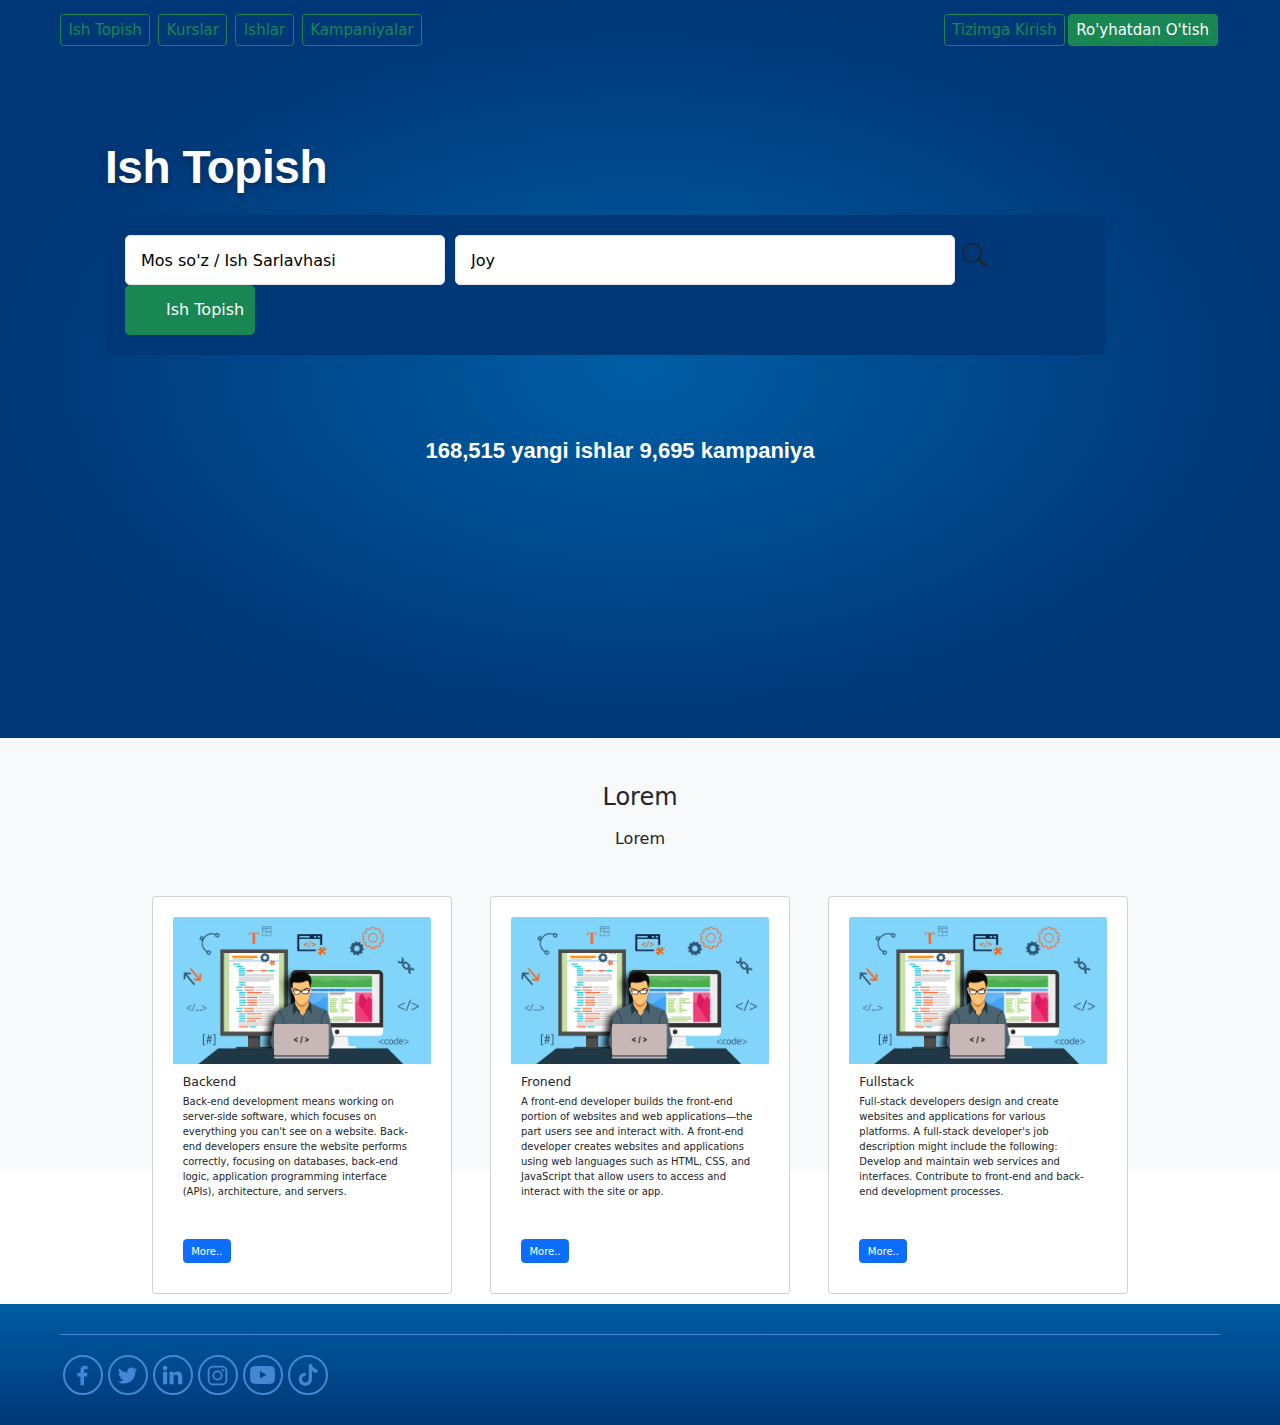
==== commit f8959d3e: "add px" ====
--- a/index.html
+++ b/index.html
@@ -221,7 +221,7 @@
                               <a href="#" class="btn btn-primary mt-5">More..</a>
                             </div>
                         </div>
-                        <div class="card" style="width: 25rem;">
+                        <div class="card" style="width: 30rem;">
                             <img src="/img/card-img.jpg" class="card-img-top" alt="...">
                             <div class="card-body">
                               <h5 class="card-title">Fronend</h5>
@@ -229,7 +229,7 @@
                               <a href="#" class="btn btn-primary mt-5">More..</a>
                             </div>
                         </div>
-                        <div class="card" style="width: 25rem;">
+                        <div class="card" style="width: 30rem;">
                             <img src="/img/card-img.jpg" class="card-img-top" alt="...">
                             <div class="card-body">
                               <h5 class="card-title">Fullstack</h5>
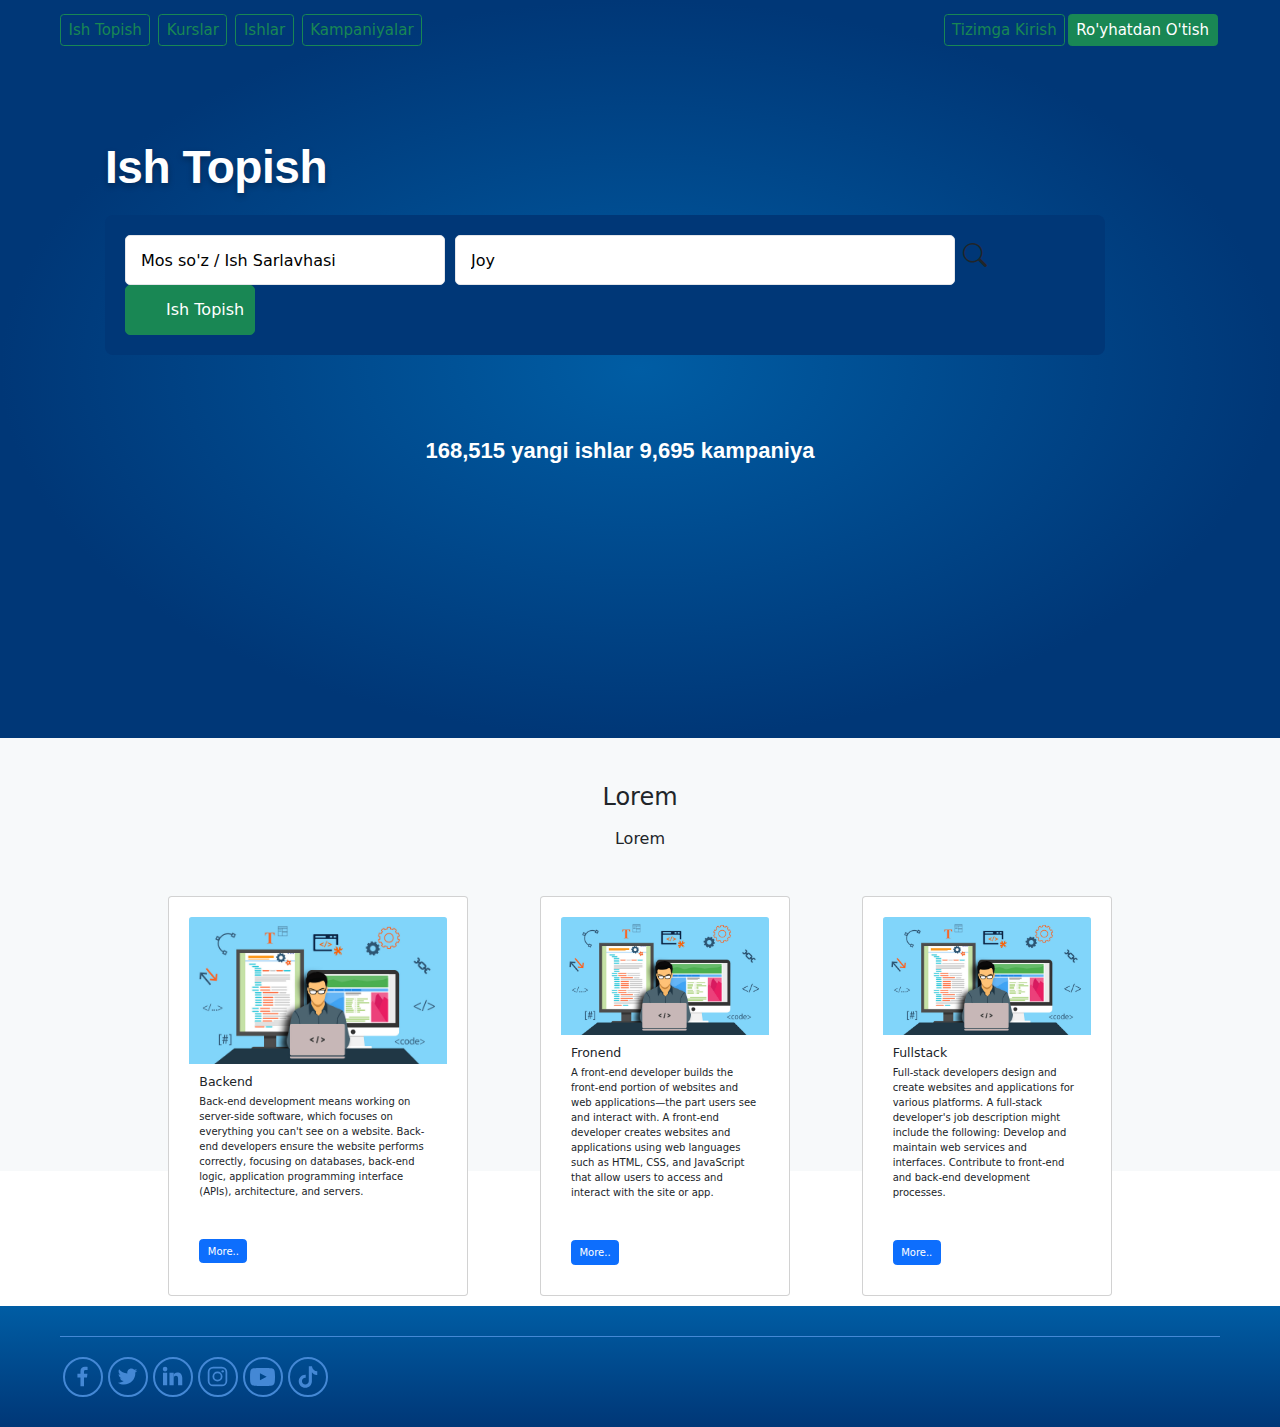
==== commit e0d808ca: "courses company" ====
--- a/index.html
+++ b/index.html
@@ -178,41 +178,6 @@
             <section class="modules-wrapper">
                 <div class="container-1200">
                     <div class="homepage-modules">
-                        <!-- <article class="homepage-module reveal">
-                            <div class="homepage-module__image hp-jobalerts is-lazy"></div>
-                            <div class="homepage-module__main">
-                                <h3 class="homepage-module__title">Lorem</h3>
-                                <p class="homepage-module__description">
-                                    Lorem
-                                </p>
-
-                                <a href="#" class="homepage-module__action cvl-btn--blue">button</a>
-                            </div>
-                        </article> -->
-
-                        <!-- <article class="homepage-module reveal">
-                            <div class="homepage-module__image hp-company-az is-lazy"></div>
-                            <div class="homepage-module__main">
-                                <h3 class="homepage-module__title">Lorem</h3>
-                                <p class="homepage-module__description">
-                                    Lorem
-                                </p>
-                                <a href="#" class="homepage-module__action cvl-btn--blue">button</a>
-                            </div>
-                        </article> -->
-
-
-                        <!-- <article class="homepage-module reveal">
-                            <div class="homepage-module__image hp-careeradvice is-lazy"></div>
-                            <div class="homepage-module__main">
-                                <h3 class="homepage-module__title">Lorem</h3>
-                                <p class="homepage-module__description">
-                                    Lorem
-                                </p>
-                                <a href="#" class="homepage-module__action cvl-btn--blue">button</a>
-                            </div>
-                        </article> -->
-
                         <div class="card" style="width: 30rem;">
                             <img src="/img/card-img.jpg" class="card-img-top" alt="...">
                             <div class="card-body">
@@ -221,7 +186,7 @@
                               <a href="#" class="btn btn-primary mt-5">More..</a>
                             </div>
                         </div>
-                        <div class="card" style="width: 30rem;">
+                        <div class="card" style="width: 25rem;">
                             <img src="/img/card-img.jpg" class="card-img-top" alt="...">
                             <div class="card-body">
                               <h5 class="card-title">Fronend</h5>
@@ -229,7 +194,7 @@
                               <a href="#" class="btn btn-primary mt-5">More..</a>
                             </div>
                         </div>
-                        <div class="card" style="width: 30rem;">
+                        <div class="card" style="width: 25rem;">
                             <img src="/img/card-img.jpg" class="card-img-top" alt="...">
                             <div class="card-body">
                               <h5 class="card-title">Fullstack</h5>
@@ -262,7 +227,6 @@
     <script src="/js/script.js"></script>
     <script src="https://cdn.jsdelivr.net/npm/bootstrap@5.3.3/dist/js/bootstrap.bundle.min.js" integrity="sha384-YvpcrYf0tY3lHB60NNkmXc5s9fDVZLESaAA55NDzOxhy9GkcIdslK1eN7N6jIeHz" crossorigin="anonymous"></script>
 
-
 </body>
 
 </html>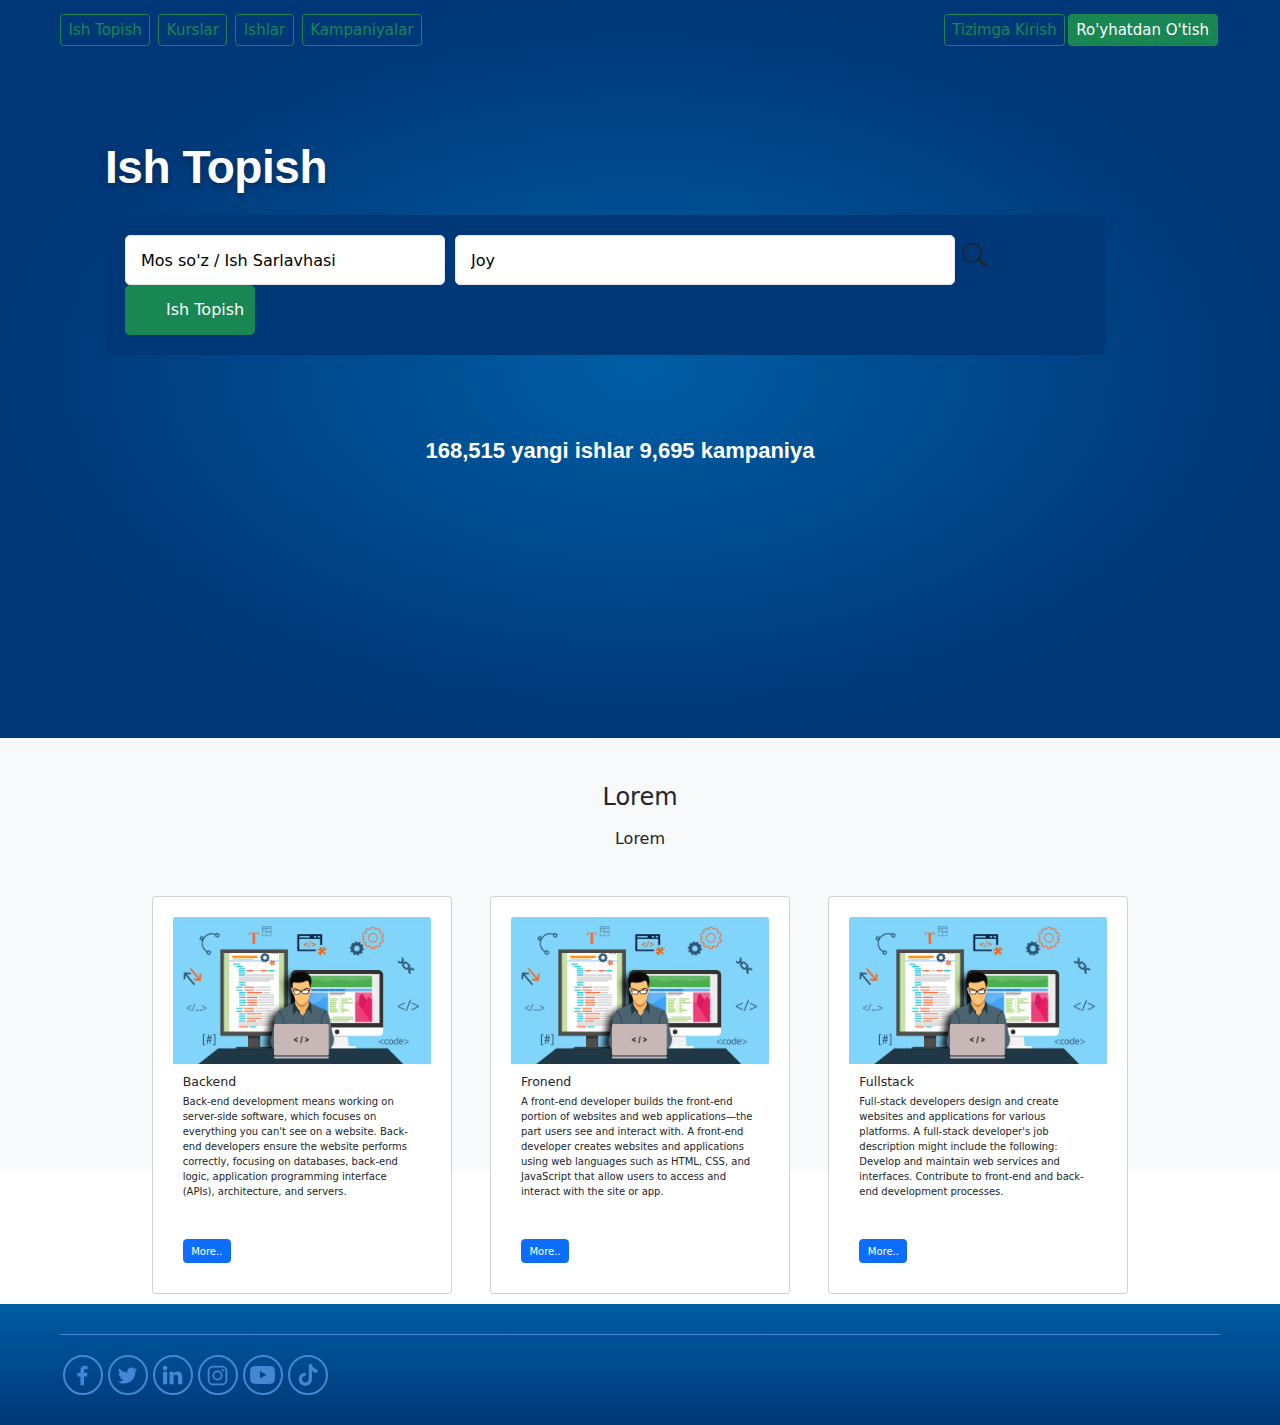
==== commit 66d6581f: "Merge branch 'master' of https://github.com/atimine/FindJob" ====
--- a/index.html
+++ b/index.html
@@ -186,7 +186,7 @@
                               <a href="#" class="btn btn-primary mt-5">More..</a>
                             </div>
                         </div>
-                        <div class="card" style="width: 25rem;">
+                        <div class="card" style="width: 30rem;">
                             <img src="/img/card-img.jpg" class="card-img-top" alt="...">
                             <div class="card-body">
                               <h5 class="card-title">Fronend</h5>
@@ -194,7 +194,7 @@
                               <a href="#" class="btn btn-primary mt-5">More..</a>
                             </div>
                         </div>
-                        <div class="card" style="width: 25rem;">
+                        <div class="card" style="width: 30rem;">
                             <img src="/img/card-img.jpg" class="card-img-top" alt="...">
                             <div class="card-body">
                               <h5 class="card-title">Fullstack</h5>
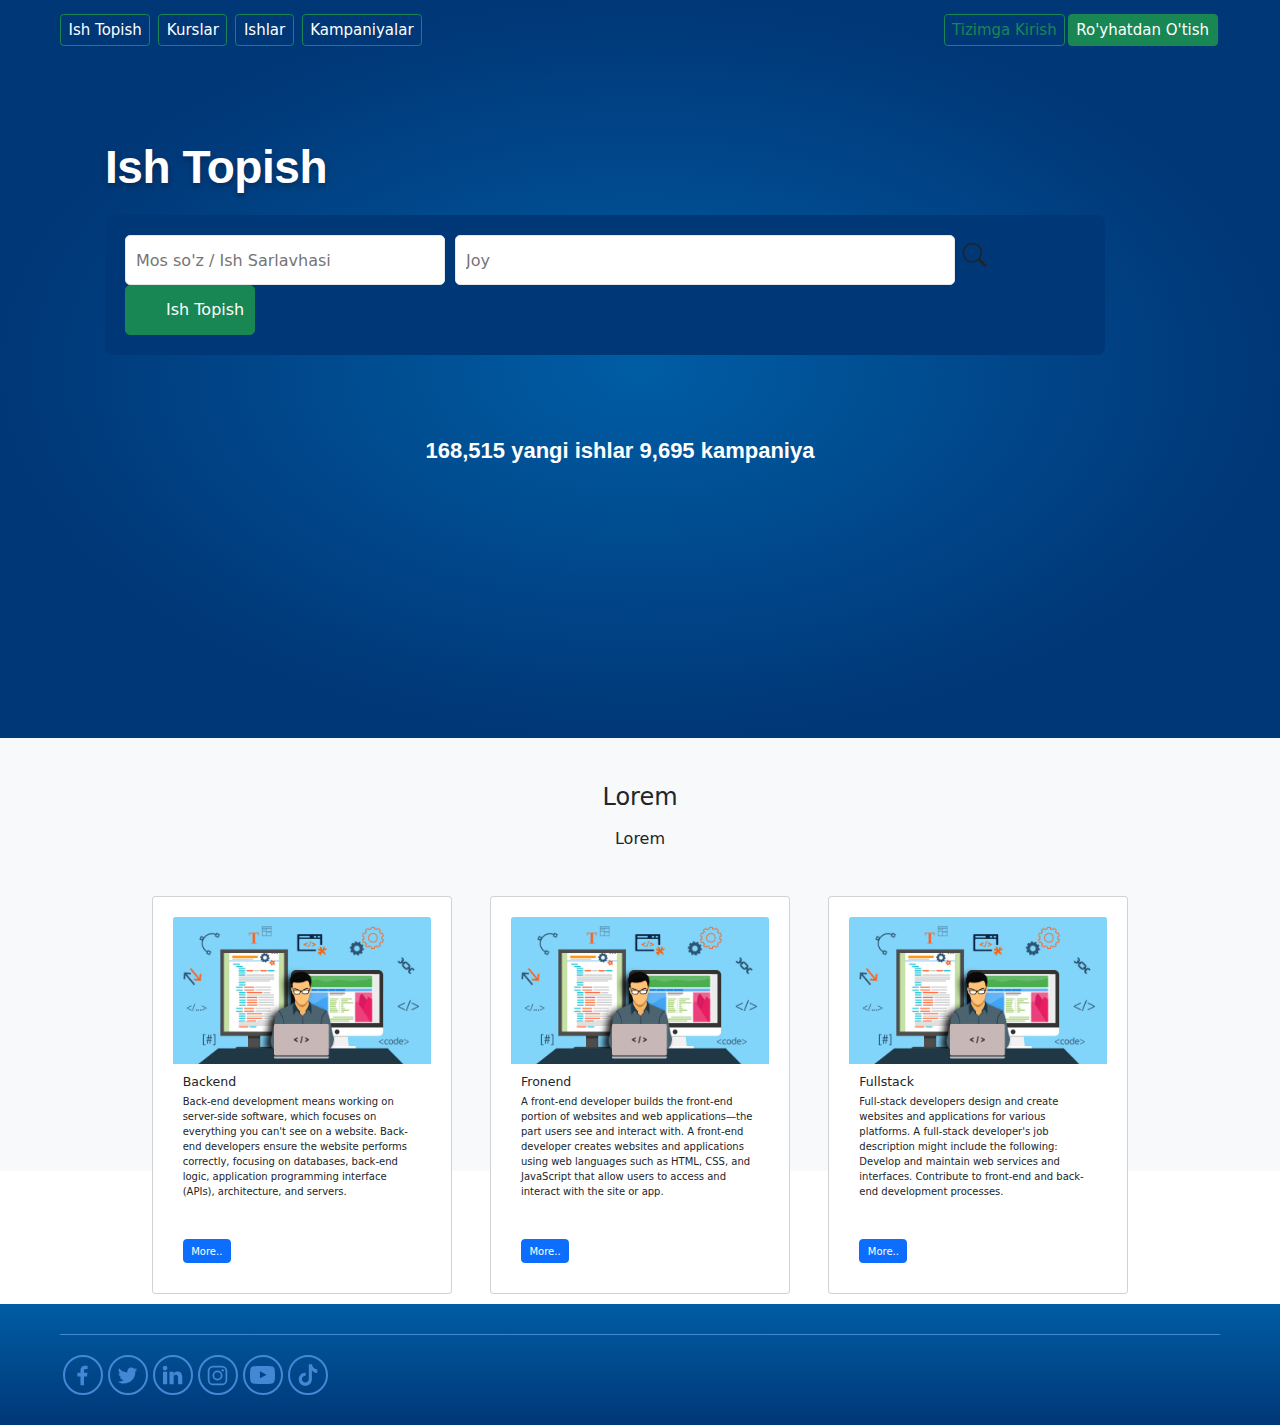
==== commit e3e3d883: "added courses" ====
--- a/index.html
+++ b/index.html
@@ -42,14 +42,14 @@
 
                     <ul class="site-nav__list site-nav__list--left">
 
-                        <li class="site-nav__item nav-new-search"><button class="btn btn-outline-success fs-4">Ish
-                                Topish</button></li>
-                        <li class="site-nav__item nav-new-courses"><button class="btn btn-outline-success fs-4"
-                                href="#">Kurslar </button></li>
-                        <li class="site-nav__item nav-new-jbe"><button class="btn btn-outline-success fs-4"
-                                href="#">Ishlar </button></li>
-                        <li class="site-nav__item nav-new-az"><button class="btn btn-outline-success fs-4"
-                                href="#">Kampaniyalar </button></li>
+                        <li class="site-nav__item nav-new-search"><a class="btn btn-outline-success fs-4" style="color: #fff;">Ish
+                                Topish</a></li>
+                        <li class="site-nav__item nav-new-courses"><a class="btn btn-outline-success fs-4 courses"
+                                href="courses.html" style="color: #fff;"> Kurslar </a></li>
+                        <li class="site-nav__item nav-new-jbe"><a class="btn btn-outline-success fs-4"
+                                href="#" style="color: #fff;">Ishlar </a></li>
+                        <li class="site-nav__item nav-new-az"><a class="btn btn-outline-success fs-4"
+                                href="#" style="color: #fff;">Kampaniyalar </a></li>
 
                     </ul>
 
--- a/css/style.css
+++ b/css/style.css
@@ -125,4 +125,40 @@
 }
 .homepage-modules > div{
     margin-bottom: 1rem;
+}
+
+.form-search {
+    vertical-align: top;
+}
+
+.search {
+    border: 0;
+    outline: none;
+    height: 50px;
+    width: 70%;
+    font-size: 20px;
+    padding: 20px;
+    border-radius: 50px;
+    border-top-right-radius: 0;
+    border-bottom-right-radius: 0;
+}
+
+.search::placeholder {
+    color: #005596;
+}
+
+.btn-search {
+    margin-left: -2px;
+    height: 50px;
+    border-top-right-radius: 50px;
+    border-bottom-right-radius: 50px;
+    background: #005596;
+}
+
+.btn-search i {
+    font-size: 23px;
+    padding: 20px;
+    position: relative;
+    color: #fff;
+    
 }--- a/css/homepage-large-e561d1ec11d76432d92c28171ccce6bfa4f4bbdac5c336a4a874f875ab523fa7.css
+++ b/css/homepage-large-e561d1ec11d76432d92c28171ccce6bfa4f4bbdac5c336a4a874f875ab523fa7.css
@@ -1080,14 +1080,6 @@
         width: 100%;
         z-index: 2
     }
-
-    .home-search input {
-        min-width: none
-    }
-
-    .home-search .hps-transition .advanced .home-search input#location {
-        margin-right: 0rem !important
-    }
 }
 
 .modules-wrapper {
@@ -1346,12 +1338,6 @@
     display: -ms-flexbox;
     display: flex;
     border-radius: 0.8rem 0rem 0rem 0.8rem !important
-}
-
-.home-search input,
-.home-search select {
-    height: 5rem;
-    padding-left: 1.5rem
 }
 
 .hps-jobtitle,
@@ -1409,30 +1395,6 @@
     border-radius: 0.8rem
 }
 
-.home-search input::-webkit-input-placeholder,
-.home-search select::-webkit-input-placeholder {
-    color: #000
-}
-
-.home-search input::-moz-placeholder,
-.home-search select::-moz-placeholder {
-    color: #000
-}
-
-.home-search input:-ms-input-placeholder,
-.home-search select:-ms-input-placeholder {
-    color: #000
-}
-
-.home-search input::placeholder,
-.home-search select::placeholder {
-    color: #000
-}
-
-.home-search input #location {
-    margin-left: 0rem !important
-}
-
 .hp-search-more,
 .hp-view-more-industries {
     display: -webkit-box;
@@ -1534,28 +1496,12 @@
         display: none
     }
 
-    .home-search input,
-    .home-search select {
-        width: 100%;
-        padding-left: 1rem
-    }
-
-    .home-search input#location {
-        background-image: none
-    }
-
     .hps-location,
     .hp-loc {
         border-radius: 0.8rem !important
     }
 }
 
-@media (min-width: 60em) and (max-width: 75em) {
-    .home-search input#location {
-        min-width: 27rem
-    }
-}
-
 @media (min-width: 47.95em) and (max-width: 59.95em) {
     .advanced .hps-location {
         margin-right: -1rem
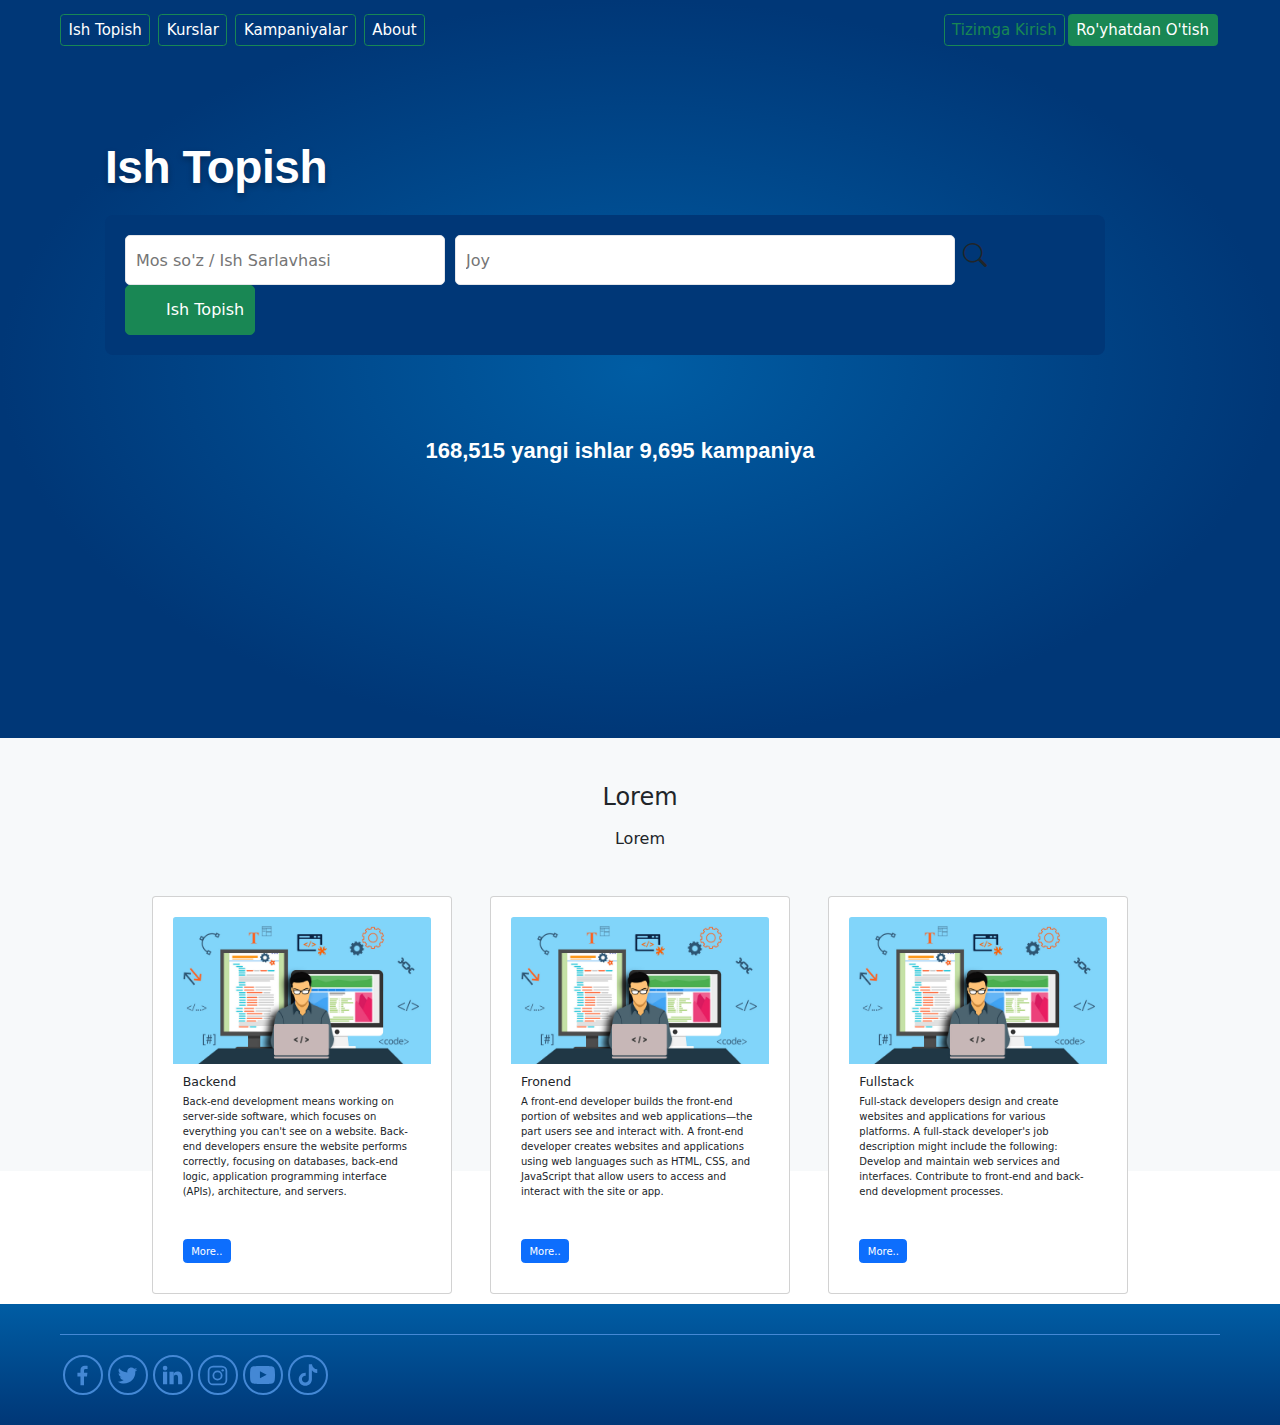
==== commit 9390eb00: "About bo'limini qo'shdim" ====
--- a/index.html
+++ b/index.html
@@ -47,9 +47,9 @@
                         <li class="site-nav__item nav-new-courses"><a class="btn btn-outline-success fs-4 courses"
                                 href="courses.html" style="color: #fff;"> Kurslar </a></li>
                         <li class="site-nav__item nav-new-jbe"><a class="btn btn-outline-success fs-4"
-                                href="#" style="color: #fff;">Ishlar </a></li>
+                                href="#" style="color: #fff;">Kampaniyalar </a></li>
                         <li class="site-nav__item nav-new-az"><a class="btn btn-outline-success fs-4"
-                                href="#" style="color: #fff;">Kampaniyalar </a></li>
+                                href="#" style="color: #fff;">About </a></li>
 
                     </ul>
 
--- a/css/style.css
+++ b/css/style.css
@@ -1,4 +1,4 @@
-*{
+* {
     scroll-behavior: smooth;
 }
 
@@ -105,25 +105,30 @@
     opacity: 0;
     transition: all 0.4s ease;
 }
+
 .scrollToTop-btn.active {
     opacity: 1;
     right: 20px;
 }
+
 .reveal {
     position: relative;
     transform: translateY(50px);
     opacity: 0;
     transition: all 1.3s ease;
 }
+
 .reveal.active {
     transform: translateY(0);
     opacity: 1;
 }
+
 .homepage-modules {
-    display: flex;  
+    display: flex;
     justify-content: space-around;
 }
-.homepage-modules > div{
+
+.homepage-modules>div {
     margin-bottom: 1rem;
 }
 
@@ -137,19 +142,19 @@
     height: 50px;
     width: 70%;
     font-size: 20px;
-    padding: 20px;
+    padding: 30px;
     border-radius: 50px;
     border-top-right-radius: 0;
     border-bottom-right-radius: 0;
 }
 
 .search::placeholder {
-    color: #005596;
+    color: #000;
 }
 
 .btn-search {
     margin-left: -2px;
-    height: 50px;
+    height: 60px;
     border-top-right-radius: 50px;
     border-bottom-right-radius: 50px;
     background: #005596;
@@ -160,5 +165,33 @@
     padding: 20px;
     position: relative;
     color: #fff;
-    
+}
+
+.h1-wrap .h1 {
+    margin: 20px 0;
+    width: 50%;
+    font-size: 20px !important;
+}
+
+.cards {
+    margin-inline: 10%;
+    background: red;
+}
+
+.cards-item img {
+    box-shadow: 1px 1px 10px 0.1px lightgreen;
+    border-radius: 30px;
+    width: 200px;
+}
+
+.cards-item img:hover {
+    animation-name: img;
+    animation-duration: 3s;
+    animation-timing-function: linear;
+}
+
+@keyframes img {
+    100% {
+        transform: rotateY(0.5turn);
+    }
 }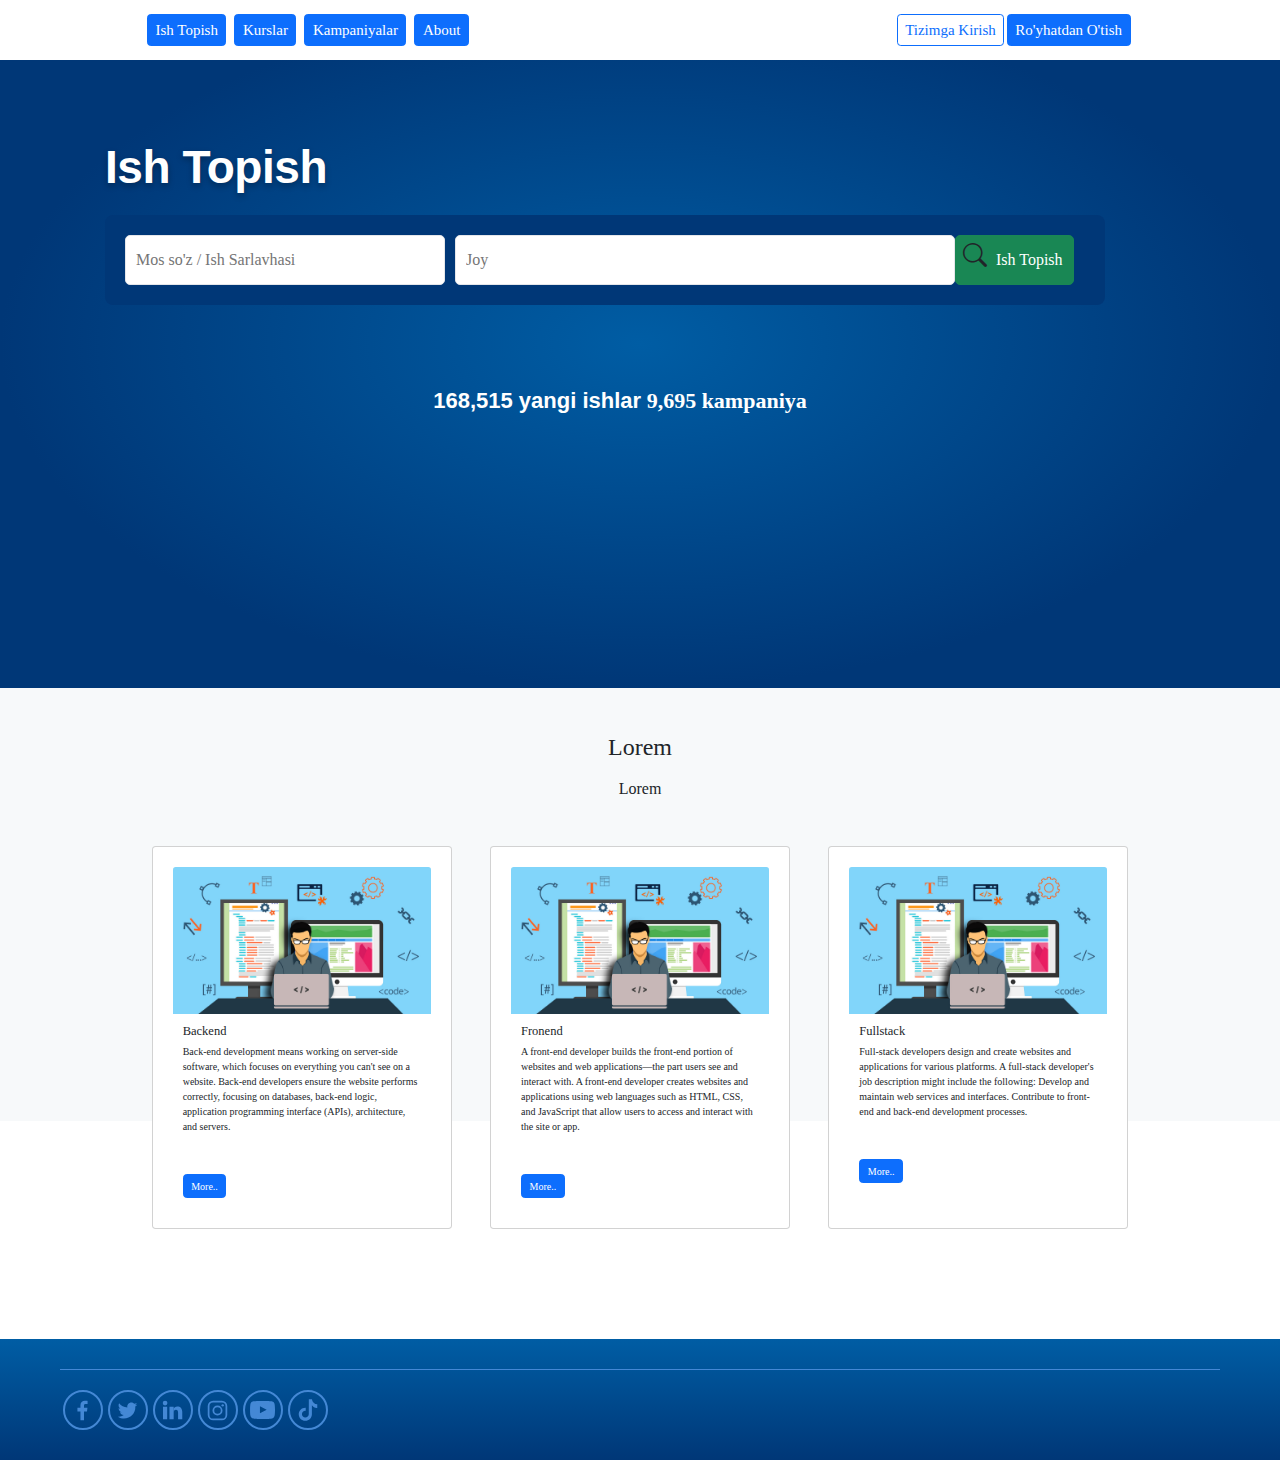
==== commit 43585219: "Kodlarni biroz tartibga soldim" ====
--- a/index.html
+++ b/index.html
@@ -3,9 +3,13 @@
 
 <head>
     <meta charset="UTF-8">
-    <title>Ish Qidirish</title>
-    <link href="https://cdn.jsdelivr.net/npm/bootstrap@5.3.3/dist/css/bootstrap.min.css" rel="stylesheet" integrity="sha384-QWTKZyjpPEjISv5WaRU9OFeRpok6YctnYmDr5pNlyT2bRjXh0JMhjY6hW+ALEwIH" crossorigin="anonymous">
-    <link rel="stylesheet" href="https://cdnjs.cloudflare.com/ajax/libs/font-awesome/6.5.1/css/all.min.css" integrity="sha512-DTOQO9RWCH3ppGqcWaEA1BIZOC6xxalwEsw9c2QQeAIftl+Vegovlnee1c9QX4TctnWMn13TZye+giMm8e2LwA==" crossorigin="anonymous" referrerpolicy="no-referrer" />
+    <title>WorkifIT.com</title>
+    <!-- bootstrap links -->
+    <link href="https://cdn.jsdelivr.net/npm/bootstrap@5.3.3/dist/css/bootstrap.min.css" rel="stylesheet"
+        integrity="sha384-QWTKZyjpPEjISv5WaRU9OFeRpok6YctnYmDr5pNlyT2bRjXh0JMhjY6hW+ALEwIH" crossorigin="anonymous">
+    <link rel="stylesheet" href="https://cdnjs.cloudflare.com/ajax/libs/font-awesome/6.5.1/css/all.min.css"
+        integrity="sha512-DTOQO9RWCH3ppGqcWaEA1BIZOC6xxalwEsw9c2QQeAIftl+Vegovlnee1c9QX4TctnWMn13TZye+giMm8e2LwA=="
+        crossorigin="anonymous" referrerpolicy="no-referrer" />
 
     <link rel="stylesheet" href="css/styles-c6669c27430dfb2623b475f21cac92bdfdcd736fc062e769cebf1fe4d3964831.css">
     <link rel="stylesheet" href="css/layout-dd420e39fc3ac91020e820a6546b82ecc899305775a622c5464919aaf3158032.css">
@@ -35,6 +39,7 @@
         <i class="fas fa-angle-up"></i>
     </div>
 
+    <!-- Header section start -->
     <header class="site-header site-header--home site-header--logged-out site-header--cv-builder">
         <div class="site-header__main site-header-center">
             <div class="container-1200">
@@ -42,24 +47,27 @@
 
                     <ul class="site-nav__list site-nav__list--left">
 
-                        <li class="site-nav__item nav-new-search"><a class="btn btn-outline-success fs-4" style="color: #fff;">Ish
+                        <li class="site-nav__item nav-new-search"><a class="btn btn-primary text-white   fs-4"
+                                href="index.html">Ish
                                 Topish</a></li>
-                        <li class="site-nav__item nav-new-courses"><a class="btn btn-outline-success fs-4 courses"
-                                href="courses.html" style="color: #fff;"> Kurslar </a></li>
-                        <li class="site-nav__item nav-new-jbe"><a class="btn btn-outline-success fs-4"
-                                href="#" style="color: #fff;">Kampaniyalar </a></li>
-                        <li class="site-nav__item nav-new-az"><a class="btn btn-outline-success fs-4"
-                                href="#" style="color: #fff;">About </a></li>
+                        <li class="site-nav__item nav-new-courses"><a class="btn btn-primary text-white   fs-4 courses"
+                                href="courses.html"> Kurslar </a></li>
+                        <li class="site-nav__item nav-new-jbe"><a class="btn btn-primary text-white   fs-4"
+                                href="#">Kampaniyalar </a></li>
+                        <li class="site-nav__item nav-new-az"><a class="btn btn-primary text-white   fs-4"
+                                href="#">About </a></li>
 
                     </ul>
 
 
                     <ul class="site-nav__list site-nav__list--right">
 
-                        <li class="site-nav__item"><button class="btn btn-outline-success fs-4 ">Tizimga Kirish</button>
+                        <li class="site-nav__item"><button class="btn btn-outline-primary  fs-4 tizimga_kirish">Tizimga
+                                Kirish</button>
                         </li>
 
-                        <li class="site-nav__item"><a class="btn btn-success fs-4 m-1 ">Ro'yhatdan O'tish</a></li>
+                        <li class="site-nav__item"><a class="btn btn-primary  fs-4 m-1 ruyxatdan_utish">Ro'yhatdan
+                                O'tish</a></li>
 
                     </ul>
                 </nav>
@@ -67,8 +75,13 @@
         </div>
     </header>
 
+    <!-- Header section end -->
+
+    <!-- Main section start -->
     <main id="site-main" class="site-main">
         <div class="site-wrapper">
+
+            <!-- Home search start -->
             <section id="home-search-new">
                 <div class="container-1200">
 
@@ -89,24 +102,29 @@
                             </div>
 
                             <div class="hp-search-top">
-                                <input type="submit" class="btn btn-success " value="Ish Topish" style="padding-left: 40px;">
-                                <i class="bi bi-search" style="position: absolute; right: 118px; top: 23px; font-size: 24px;"></i>
+                                <input type="submit" class="btn btn-success " value="Ish Topish"
+                                    style="padding-left: 40px;">
+                                <i class="bi bi-search"
+                                    style="position: absolute; right: 118px; top: 23px; font-size: 24px;"></i>
                             </div>
 
                         </div>
                     </form>
                 </div>
-
+                <!-- jobs counter -->
                 <div class="hp-strapline-stats container-1200">
                     <h2>168,515 yangi ishlar<span> 9,695 kampaniya</span></h2>
                 </div>
-
+                <!-- jobs counter -->
+
+                <!-- Filter section start -->
                 <div class="seo-container reveal">
 
-                    <section>
+
+                    <div>
                         <div class="hp-seo-accordion__btns container-1200 l-flex sm-no">
-                            <button class="hp-seo-accordion__btn seo-industry" type="button"
-                                onclick="sortArr()"><i class="bi bi-filter fs-1">Filter</i></button>
+                            <button class="hp-seo-accordion__btn seo-industry" type="button" onclick="sortArr()"><i
+                                    class="bi bi-filter fs-1">Filter</i></button>
                             <button class="hp-seo-accordion__btn seo-location" type="button">Lorem</button>
                             <button class="hp-seo-accordion__btn seo-popular" type="button">Lorem</button>
                             <button class="hp-seo-accordion__btn seo-company" type="button">Lorem</button>
@@ -161,11 +179,14 @@
                                 </div>
                             </div>
                         </div>
-                    </section>
-                </div>
+                    </div>
+
+                </div>
+                <!-- Filter section end -->
             </section>
-
-            <section id="cand-services">
+            <!-- Home serach end -->
+
+            <div id="cand-services">
                 <div class="container-1200">
                     <div class="hp-seo">
                         <h2 class="hp-title">Lorem</h2>
@@ -174,41 +195,54 @@
                         </p>
                     </div>
                 </div>
-            </section>
-            <section class="modules-wrapper">
+            </div>
+
+            <!-- Jobs about secton start -->
+            <div class="modules-wrapper">
                 <div class="container-1200">
                     <div class="homepage-modules">
                         <div class="card" style="width: 30rem;">
-                            <img src="/img/card-img.jpg" class="card-img-top" alt="...">
+                            <img src="./images/card-img.jpg" class="card-img-top" alt="...">
                             <div class="card-body">
-                              <h5 class="card-title">Backend</h5>
-                              <p class="card-text">Back-end development means working on server-side software, which focuses on everything you can't see on a website. Back-end developers ensure the website performs correctly, focusing on databases, back-end logic, application programming interface (APIs), architecture, and servers.</p>
-                              <a href="#" class="btn btn-primary mt-5">More..</a>
+                                <h5 class="card-title">Backend</h5>
+                                <p class="card-text">Back-end development means working on server-side software, which
+                                    focuses on everything you can't see on a website. Back-end developers ensure the
+                                    website performs correctly, focusing on databases, back-end logic, application
+                                    programming interface (APIs), architecture, and servers.</p>
+                                <a href="#" class="btn btn-primary mt-5">More..</a>
                             </div>
                         </div>
                         <div class="card" style="width: 30rem;">
-                            <img src="/img/card-img.jpg" class="card-img-top" alt="...">
+                            <img src="./images/card-img.jpg" class="card-img-top" alt="...">
                             <div class="card-body">
-                              <h5 class="card-title">Fronend</h5>
-                              <p class="card-text">A front-end developer builds the front-end portion of websites and web applications—the part users see and interact with. A front-end developer creates websites and applications using web languages such as HTML, CSS, and JavaScript that allow users to access and interact with the site or app.</p>
-                              <a href="#" class="btn btn-primary mt-5">More..</a>
+                                <h5 class="card-title">Fronend</h5>
+                                <p class="card-text">A front-end developer builds the front-end portion of websites and
+                                    web applications—the part users see and interact with. A front-end developer creates
+                                    websites and applications using web languages such as HTML, CSS, and JavaScript that
+                                    allow users to access and interact with the site or app.</p>
+                                <a href="#" class="btn btn-primary mt-5">More..</a>
                             </div>
                         </div>
                         <div class="card" style="width: 30rem;">
-                            <img src="/img/card-img.jpg" class="card-img-top" alt="...">
+                            <img src="./images/card-img.jpg" class="card-img-top" alt="...">
                             <div class="card-body">
-                              <h5 class="card-title">Fullstack</h5>
-                              <p class="card-text">Full-stack developers design and create websites and applications for various platforms. A full-stack developer's job description might include the following: Develop and maintain web services and interfaces. Contribute to front-end and back-end development processes.</p>
-                              <a href="#" class="btn btn-primary mt-5">More..</a>
-                            </div>
-                        </div>
-                    </div>
-                </div>
-            </section>
+                                <h5 class="card-title">Fullstack</h5>
+                                <p class="card-text">Full-stack developers design and create websites and applications
+                                    for various platforms. A full-stack developer's job description might include the
+                                    following: Develop and maintain web services and interfaces. Contribute to front-end
+                                    and back-end development processes.</p>
+                                <a href="#" class="btn btn-primary mt-5">More..</a>
+                            </div>
+                        </div>
+                    </div>
+                </div>
+                <!-- Jobs about secton end -->
+            </div>
         </div>
     </main>
-
-
+    <!-- Main section end -->
+
+    <!-- Footer section start -->
     <footer class="footer">
         <div class="container-1200">
             <div class="footer__secondary">
@@ -223,9 +257,12 @@
             </div>
         </div>
     </footer>
+    <!-- Footer section end -->
 
     <script src="/js/script.js"></script>
-    <script src="https://cdn.jsdelivr.net/npm/bootstrap@5.3.3/dist/js/bootstrap.bundle.min.js" integrity="sha384-YvpcrYf0tY3lHB60NNkmXc5s9fDVZLESaAA55NDzOxhy9GkcIdslK1eN7N6jIeHz" crossorigin="anonymous"></script>
+    <script src="https://cdn.jsdelivr.net/npm/bootstrap@5.3.3/dist/js/bootstrap.bundle.min.js"
+        integrity="sha384-YvpcrYf0tY3lHB60NNkmXc5s9fDVZLESaAA55NDzOxhy9GkcIdslK1eN7N6jIeHz"
+        crossorigin="anonymous"></script>
 
 </body>
 
--- a/css/header-footer-ba6c496e7582aa70f7f14de5c24de0397167bc704da284756492a8c0395abebd.css
+++ b/css/header-footer-ba6c496e7582aa70f7f14de5c24de0397167bc704da284756492a8c0395abebd.css
@@ -3,7 +3,10 @@
         display: none !important
     }
 }
-
+.site-header__main, .site-header-center{
+    background-color: #fff !important;
+    position: relative;
+}
 .footer__list--split {
     padding: 0;
     list-style-type: none
@@ -16,7 +19,16 @@
 .site-header--home .site-nav__list--left .site-nav__item {
     margin-right: .8rem
 }
-
+.site-nav{
+    width: 85%;
+    margin: 0 auto;
+}
+.site-nav img{
+    position: absolute;
+    width: 10%;
+    top: -1px;
+    left: 25px;
+}
 .site-header-center,
 .site-nav,
 .site-nav__list {
--- a/css/style.css
+++ b/css/style.css
@@ -1,197 +1,243 @@
+/* core styles start */
+.scrollToTop-btn {
+	z-index: 999;
+	position: fixed;
+	background: crimson;
+	color: #fff;
+	width: 45px;
+	height: 45px;
+	right: 0;
+	bottom: 10px;
+	font-size: 22px;
+	text-align: center;
+	line-height: 45px;
+	border-radius: 3px;
+	cursor: pointer;
+	opacity: 0;
+	transition: all 0.4s ease;
+}
+
 * {
-    scroll-behavior: smooth;
-}
-
+	scroll-behavior: smooth;
+	margin: 0;
+	padding: 0;
+	font-family: 'Poppins', 'san-serif';
+	transition: all 0.2s ease-in-out;
+}
+
+h2 {
+	font-size: 2.2rem;
+	margin: 0 0 0 0;
+}
+/* core styles end */
+
+/* heeder */
+.container {
+	width: 1420px;
+	margin: 0 auto;
+}
+
+/* Header section  */
+.ruyxatdan_utish {
+	background-color: #5bb543;
+}
+
+.tizimga_kirish:hover {
+	color: #fff;
+	text-decoration: none;
+	background-color: #219a00;
+	border-color: #219a00;
+}
+
+.ruyxatdan_utish:hover {
+	color: #fff;
+	text-decoration: none;
+	background-color: #219a00;
+	border-color: #219a00;
+}
+
+/* home search section */
 .home-search input {
-    font-size: 1.6rem;
-    border-radius: 5px !important;
+	font-size: 1.6rem;
+	border-radius: 5px !important;
 }
 
 .hps-location,
 .hps-distance {
-    width: 100%;
+	width: 100%;
 }
 
 #hp-search-btn {
-    background: #5bb543 url("data:image/svg+xml,%3Csvg xmlns='http://www.w3.org/2000/svg' width='98' height='100' viewBox='0 0 98 100'%3E%3Cpath fill='%23fff' d='M56.58 58.3c7.8-6.5 10.43-21.61 2.68-30.53-7.6-8.74-21.03-11.09-30.5-4.31-9.5 6.78-12.18 20.39-5.84 30.22 5.78 8.96 21.06 15.14 33.66 4.63zm17.11-41.07c8 10.6 12.72 27.7 2.18 46l16.8 16.84c10.76 10.77-4.48 25.16-14.72 14.92L60.3 77.35c-17.05 8.44-39 5.78-52.4-13.99C-2.46 48.08.54 25.41 13.32 13.2 31.37-4.05 59.35-1.82 73.7 17.23z'/%3E%3C/svg%3E") no-repeat 90% center/1.4rem;
-    color: #fff;
-    border: 0;
-    font-size: 1.8rem;
+	background: #5bb543
+		url("data:image/svg+xml,%3Csvg xmlns='http://www.w3.org/2000/svg' width='98' height='100' viewBox='0 0 98 100'%3E%3Cpath fill='%23fff' d='M56.58 58.3c7.8-6.5 10.43-21.61 2.68-30.53-7.6-8.74-21.03-11.09-30.5-4.31-9.5 6.78-12.18 20.39-5.84 30.22 5.78 8.96 21.06 15.14 33.66 4.63zm17.11-41.07c8 10.6 12.72 27.7 2.18 46l16.8 16.84c10.76 10.77-4.48 25.16-14.72 14.92L60.3 77.35c-17.05 8.44-39 5.78-52.4-13.99C-2.46 48.08.54 25.41 13.32 13.2 31.37-4.05 59.35-1.82 73.7 17.23z'/%3E%3C/svg%3E")
+		no-repeat 90% center/1.4rem;
+	color: #fff;
+	border: 0;
+	font-size: 1.8rem;
 }
 
 #hp-search-btn:hover,
 #hp-search-btn:focus {
-    background-color: #219a00
-}
-
+	background-color: #219a00;
+}
+
+/* make it responsive styles */
 @media all and (min-width: 48em) {
-    #home-search-new {
-        padding: 2rem 0 4rem;
-        background: -webkit-linear-gradient(#005da4, #003777);
-        background: linear-gradient(#005da4, #003777);
-    }
-
-    .site-cvlibrary-uk #home-search-new .container-1200 {
-        max-width: 105rem
-    }
-
-    h2 {
-        font-size: 2.2rem;
-        margin: 0 0 0 0
-    }
-
-    .home-search {
-        position: relative;
-    }
-
-    #hp-search-btn {
-        position: absolute;
-        bottom: 0;
-        right: 0;
-        padding: 1.1rem 4.5rem 1.1rem 2rem;
-        font-weight: 600;
-        line-height: normal;
-        cursor: pointer;
-    }
-
+	#home-search-new {
+		padding: 2rem 0 4rem;
+		background: -webkit-linear-gradient(#005da4, #003777);
+		background: linear-gradient(#005da4, #003777);
+	}
+
+	.site-cvlibrary-uk #home-search-new .container-1200 {
+		max-width: 105rem;
+	}
+
+	.home-search {
+		position: relative;
+	}
+
+	#hp-search-btn {
+		position: absolute;
+		bottom: 0;
+		right: 0;
+		padding: 1.1rem 4.5rem 1.1rem 2rem;
+		font-weight: 600;
+		line-height: normal;
+		cursor: pointer;
+	}
 }
 
 #home-search-new {
-    overflow: hidden;
-    background: #003777;
-    background: -webkit-radial-gradient(ellipse farthest-side, #005DA4, #003777);
-    background: radial-gradient(ellipse farthest-side, #005DA4, #003777);
-    border-top: hidden;
+	overflow: hidden;
+	background: #003777;
+	background: -webkit-radial-gradient(ellipse farthest-side, #005da4, #003777);
+	background: radial-gradient(ellipse farthest-side, #005da4, #003777);
+	border-top: hidden;
 }
 
 #home-search-new h1 {
-    text-align: left;
-    padding: 0;
-    font-family: "Capitana", Arial, Helvetica, sans-serif;
-    font-size: 4.6rem;
-    letter-spacing: -0.45px;
-    text-shadow: 0px 3px 6px rgba(0, 0, 0, 0.29);
-    color: #fff;
-    font-weight: bold
+	text-align: left;
+	padding: 0;
+	font-family: 'Capitana', Arial, Helvetica, sans-serif;
+	font-size: 4.6rem;
+	letter-spacing: -0.45px;
+	text-shadow: 0px 3px 6px rgba(0, 0, 0, 0.29);
+	color: #fff;
+	font-weight: bold;
 }
 
 .h1-wrap {
-    margin: 0 0 2rem 0;
+	margin: 0 0 2rem 0;
 }
 
 .hp-strapline-stats h2 {
-    font-family: 'Capitana', Arial, Helvetica, sans-serif;
-    color: #fff;
-    font-size: 2.2rem;
-    font-weight: 600;
-    text-align: center;
-    margin-top: 8%
-}
-
-.scrollToTop-btn {
-    z-index: 999;
-    position: fixed;
-    background: crimson;
-    color: #fff;
-    width: 45px;
-    height: 45px;
-    right: 0;
-    bottom: 10px;
-    font-size: 22px;
-    text-align: center;
-    line-height: 45px;
-    border-radius: 3px;
-    cursor: pointer;
-    opacity: 0;
-    transition: all 0.4s ease;
+	font-family: 'Capitana', Arial, Helvetica, sans-serif;
+	color: #fff;
+	font-size: 2.2rem;
+	font-weight: 600;
+	text-align: center;
+	margin-top: 8%;
 }
 
 .scrollToTop-btn.active {
-    opacity: 1;
-    right: 20px;
+	opacity: 1;
+	right: 20px;
 }
 
 .reveal {
-    position: relative;
-    transform: translateY(50px);
-    opacity: 0;
-    transition: all 1.3s ease;
+	position: relative;
+	transform: translateY(50px);
+	opacity: 0;
+	transition: all 1.3s ease;
 }
 
 .reveal.active {
-    transform: translateY(0);
-    opacity: 1;
+	transform: translateY(0);
+	opacity: 1;
 }
 
 .homepage-modules {
-    display: flex;
-    justify-content: space-around;
-}
-
-.homepage-modules>div {
-    margin-bottom: 1rem;
-}
-
-.form-search {
-    vertical-align: top;
-}
-
-.search {
-    border: 0;
-    outline: none;
-    height: 50px;
-    width: 70%;
-    font-size: 20px;
-    padding: 30px;
-    border-radius: 50px;
-    border-top-right-radius: 0;
-    border-bottom-right-radius: 0;
-}
+	display: flex;
+	justify-content: space-around;
+}
+
+.homepage-modules > div {
+	margin-bottom: 1rem;
+}
+
+/* .form-search {
+	vertical-align: top;
+} */
+
+/* .search {
+	border: 0;
+	outline: none;
+	height: 50px;
+	width: 70%;
+	font-size: 20px;
+	padding: 30px;
+	border-radius: 50px;
+	border-top-right-radius: 0;
+	border-bottom-right-radius: 0;
+} */
 
 .search::placeholder {
-    color: #000;
+	color: #000;
 }
 
 .btn-search {
-    margin-left: -2px;
-    height: 60px;
-    border-top-right-radius: 50px;
-    border-bottom-right-radius: 50px;
-    background: #005596;
+	margin-left: -2px;
+	height: 60px;
+	border-top-right-radius: 50px;
+	border-bottom-right-radius: 50px;
+	background: #005596;
 }
 
 .btn-search i {
-    font-size: 23px;
-    padding: 20px;
-    position: relative;
-    color: #fff;
+	font-size: 23px;
+	padding: 20px;
+	position: relative;
+	color: #fff;
 }
 
 .h1-wrap .h1 {
-    margin: 20px 0;
-    width: 50%;
-    font-size: 20px !important;
-}
-
+	margin: 20px 0;
+	width: 50%;
+	font-size: 20px !important;
+}
 .cards {
-    margin-inline: 10%;
-    background: red;
-}
-
-.cards-item img {
+	margin: 0 auto;
+	overflow: auto;
+}
+.cards-item {
+	display: grid;
+	grid-template-columns: auto auto auto;
+	grid-template-rows: auto;
+	gap: 10px;
+}
+.bg-image img {
+	width: 586px;
+}
+/* .cards-item img {
     box-shadow: 1px 1px 10px 0.1px lightgreen;
     border-radius: 30px;
     width: 200px;
-}
-
-.cards-item img:hover {
+} */
+
+/* .bg-image:hover {
     animation-name: img;
     animation-duration: 3s;
     animation-timing-function: linear;
-}
-
-@keyframes img {
-    100% {
-        transform: rotateY(0.5turn);
-    }
-}+} */
+
+/* Jobs about secton start */
+.modules-wrapper {
+	margin-bottom: 100px;
+}
+
+/* @keyframes img {
+	100% {
+		transform: rotateY(0.5turn);
+	}
+} */
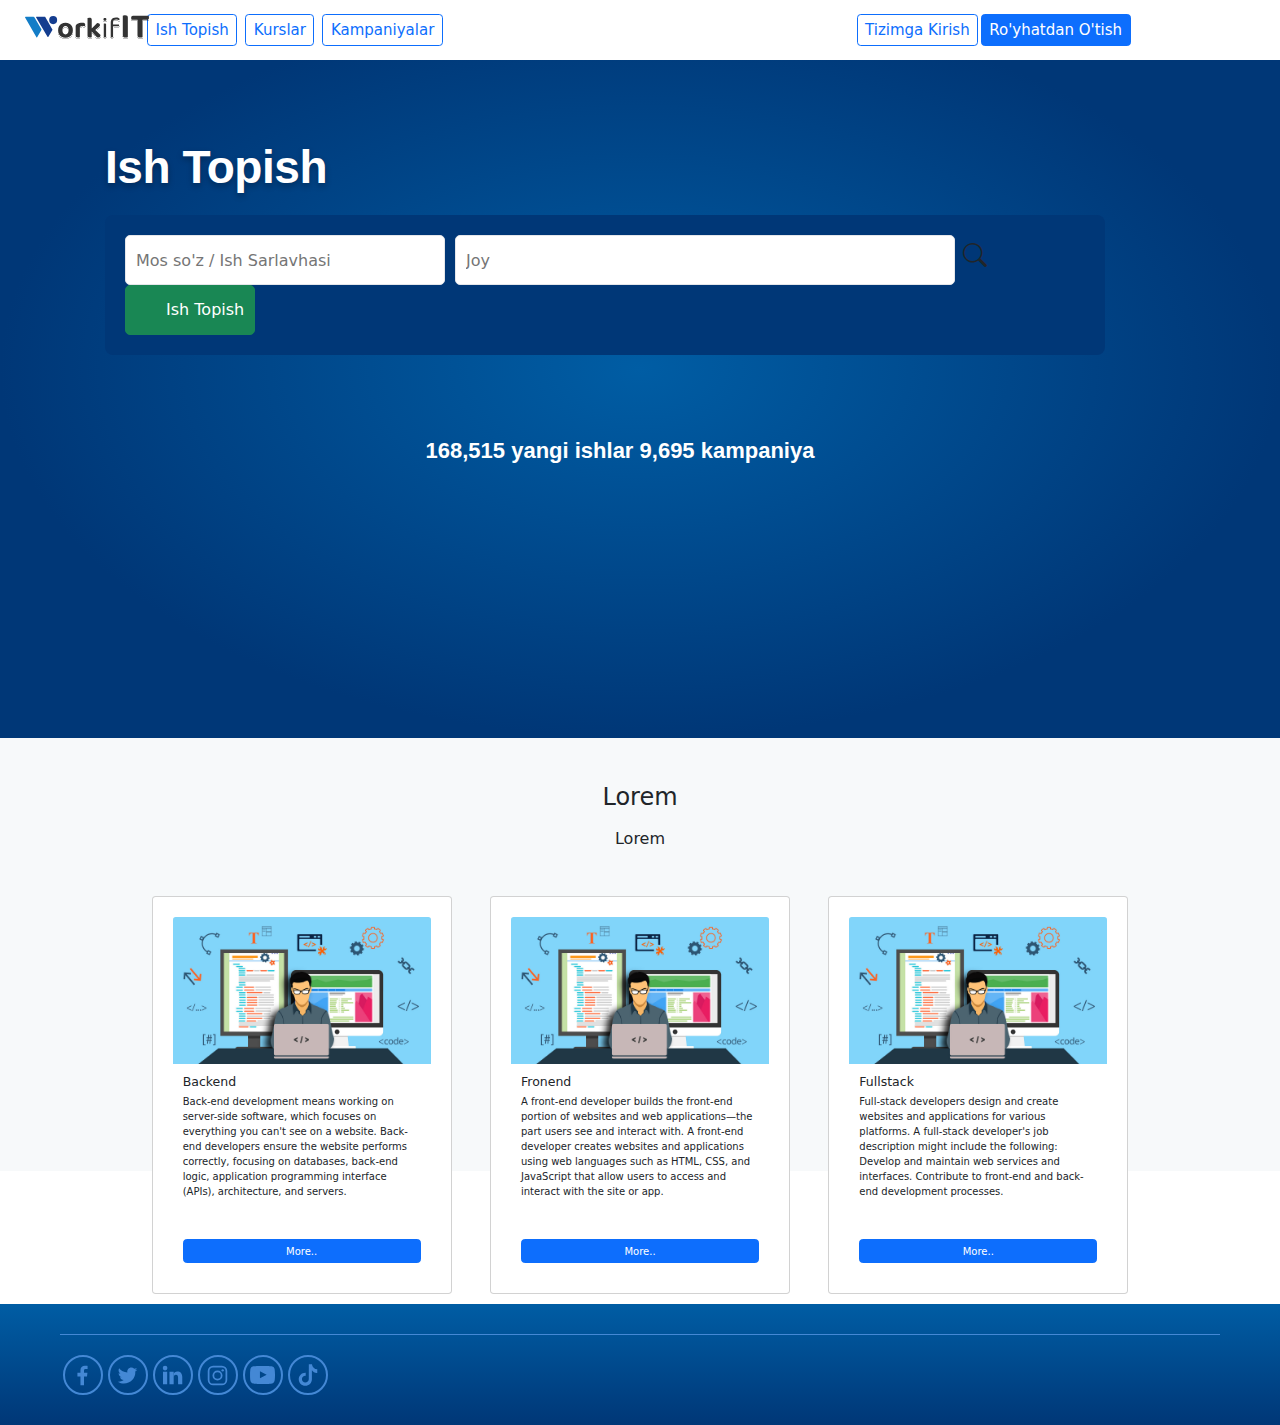
==== commit fbcddb00: "finally" ====
--- a/index.html
+++ b/index.html
@@ -3,13 +3,9 @@
 
 <head>
     <meta charset="UTF-8">
-    <title>WorkifIT.com</title>
-    <!-- bootstrap links -->
-    <link href="https://cdn.jsdelivr.net/npm/bootstrap@5.3.3/dist/css/bootstrap.min.css" rel="stylesheet"
-        integrity="sha384-QWTKZyjpPEjISv5WaRU9OFeRpok6YctnYmDr5pNlyT2bRjXh0JMhjY6hW+ALEwIH" crossorigin="anonymous">
-    <link rel="stylesheet" href="https://cdnjs.cloudflare.com/ajax/libs/font-awesome/6.5.1/css/all.min.css"
-        integrity="sha512-DTOQO9RWCH3ppGqcWaEA1BIZOC6xxalwEsw9c2QQeAIftl+Vegovlnee1c9QX4TctnWMn13TZye+giMm8e2LwA=="
-        crossorigin="anonymous" referrerpolicy="no-referrer" />
+    <title>Ish Qidirish</title>
+    <link href="https://cdn.jsdelivr.net/npm/bootstrap@5.3.3/dist/css/bootstrap.min.css" rel="stylesheet" integrity="sha384-QWTKZyjpPEjISv5WaRU9OFeRpok6YctnYmDr5pNlyT2bRjXh0JMhjY6hW+ALEwIH" crossorigin="anonymous">
+    <link rel="stylesheet" href="https://cdnjs.cloudflare.com/ajax/libs/font-awesome/6.5.1/css/all.min.css" integrity="sha512-DTOQO9RWCH3ppGqcWaEA1BIZOC6xxalwEsw9c2QQeAIftl+Vegovlnee1c9QX4TctnWMn13TZye+giMm8e2LwA==" crossorigin="anonymous" referrerpolicy="no-referrer" />
 
     <link rel="stylesheet" href="css/styles-c6669c27430dfb2623b475f21cac92bdfdcd736fc062e769cebf1fe4d3964831.css">
     <link rel="stylesheet" href="css/layout-dd420e39fc3ac91020e820a6546b82ecc899305775a622c5464919aaf3158032.css">
@@ -39,35 +35,31 @@
         <i class="fas fa-angle-up"></i>
     </div>
 
-    <!-- Header section start -->
     <header class="site-header site-header--home site-header--logged-out site-header--cv-builder">
         <div class="site-header__main site-header-center">
             <div class="container-1200">
                 <nav class="site-nav">
-
+                    <img src="img/logo.svg" alt="">
                     <ul class="site-nav__list site-nav__list--left">
 
-                        <li class="site-nav__item nav-new-search"><a class="btn btn-primary text-white   fs-4"
+                        <li class="site-nav__item nav-new-search"><a class="btn btn-outline-primary  fs-4"
                                 href="index.html">Ish
                                 Topish</a></li>
-                        <li class="site-nav__item nav-new-courses"><a class="btn btn-primary text-white   fs-4 courses"
+                        <li class="site-nav__item nav-new-courses"><a class="btn btn-outline-primary  fs-4 courses"
                                 href="courses.html"> Kurslar </a></li>
-                        <li class="site-nav__item nav-new-jbe"><a class="btn btn-primary text-white   fs-4"
-                                href="#">Kampaniyalar </a></li>
-                        <li class="site-nav__item nav-new-az"><a class="btn btn-primary text-white   fs-4"
-                                href="#">About </a></li>
+                        <li class="site-nav__item nav-new-jbe"><a class="btn btn-outline-primary  fs-4" href="company.html"
+                            >Kampaniyalar </a></li>
+
 
                     </ul>
 
 
                     <ul class="site-nav__list site-nav__list--right">
 
-                        <li class="site-nav__item"><button class="btn btn-outline-primary  fs-4 tizimga_kirish">Tizimga
-                                Kirish</button>
+                        <li class="site-nav__item"><button data-modal class="btn btn-outline-primary  fs-4 ">Tizimga Kirish</button>
                         </li>
 
-                        <li class="site-nav__item"><a class="btn btn-primary  fs-4 m-1 ruyxatdan_utish">Ro'yhatdan
-                                O'tish</a></li>
+                        <li class="site-nav__item"><button data-modal class="btn btn-primary  fs-4 m-1 ">Ro'yhatdan O'tish</button></li>
 
                     </ul>
                 </nav>
@@ -75,13 +67,8 @@
         </div>
     </header>
 
-    <!-- Header section end -->
-
-    <!-- Main section start -->
     <main id="site-main" class="site-main">
         <div class="site-wrapper">
-
-            <!-- Home search start -->
             <section id="home-search-new">
                 <div class="container-1200">
 
@@ -102,29 +89,24 @@
                             </div>
 
                             <div class="hp-search-top">
-                                <input type="submit" class="btn btn-success " value="Ish Topish"
-                                    style="padding-left: 40px;">
-                                <i class="bi bi-search"
-                                    style="position: absolute; right: 118px; top: 23px; font-size: 24px;"></i>
+                                <input type="submit" class="btn btn-success " value="Ish Topish" style="padding-left: 40px;">
+                                <i class="bi bi-search" style="position: absolute; right: 118px; top: 23px; font-size: 24px;"></i>
                             </div>
 
                         </div>
                     </form>
                 </div>
-                <!-- jobs counter -->
+
                 <div class="hp-strapline-stats container-1200">
                     <h2>168,515 yangi ishlar<span> 9,695 kampaniya</span></h2>
                 </div>
-                <!-- jobs counter -->
-
-                <!-- Filter section start -->
+
                 <div class="seo-container reveal">
 
-
-                    <div>
+                    <section>
                         <div class="hp-seo-accordion__btns container-1200 l-flex sm-no">
-                            <button class="hp-seo-accordion__btn seo-industry" type="button" onclick="sortArr()"><i
-                                    class="bi bi-filter fs-1">Filter</i></button>
+                            <button class="hp-seo-accordion__btn seo-industry" type="button"
+                                onclick="sortArr()"><i class="bi bi-filter fs-1">Filter</i></button>
                             <button class="hp-seo-accordion__btn seo-location" type="button">Lorem</button>
                             <button class="hp-seo-accordion__btn seo-popular" type="button">Lorem</button>
                             <button class="hp-seo-accordion__btn seo-company" type="button">Lorem</button>
@@ -179,14 +161,11 @@
                                 </div>
                             </div>
                         </div>
-                    </div>
-
-                </div>
-                <!-- Filter section end -->
+                    </section>
+                </div>
             </section>
-            <!-- Home serach end -->
-
-            <div id="cand-services">
+
+            <section id="cand-services">
                 <div class="container-1200">
                     <div class="hp-seo">
                         <h2 class="hp-title">Lorem</h2>
@@ -195,54 +174,41 @@
                         </p>
                     </div>
                 </div>
-            </div>
-
-            <!-- Jobs about secton start -->
-            <div class="modules-wrapper">
+            </section>
+            <section class="modules-wrapper">
                 <div class="container-1200">
                     <div class="homepage-modules">
                         <div class="card" style="width: 30rem;">
-                            <img src="./images/card-img.jpg" class="card-img-top" alt="...">
+                            <img src="/images/card-img.jpg" class="card-img-top" alt="...">
                             <div class="card-body">
-                                <h5 class="card-title">Backend</h5>
-                                <p class="card-text">Back-end development means working on server-side software, which
-                                    focuses on everything you can't see on a website. Back-end developers ensure the
-                                    website performs correctly, focusing on databases, back-end logic, application
-                                    programming interface (APIs), architecture, and servers.</p>
-                                <a href="#" class="btn btn-primary mt-5">More..</a>
+                              <h5 class="card-title">Backend</h5>
+                              <p class="card-text">Back-end development means working on server-side software, which focuses on everything you can't see on a website. Back-end developers ensure the website performs correctly, focusing on databases, back-end logic, application programming interface (APIs), architecture, and servers.</p>
+                              <a href="#" class="btn btn-primary mt-5">More..</a>
                             </div>
                         </div>
                         <div class="card" style="width: 30rem;">
-                            <img src="./images/card-img.jpg" class="card-img-top" alt="...">
+                            <img src="/images/card-img.jpg" class="card-img-top" alt="...">
                             <div class="card-body">
-                                <h5 class="card-title">Fronend</h5>
-                                <p class="card-text">A front-end developer builds the front-end portion of websites and
-                                    web applications—the part users see and interact with. A front-end developer creates
-                                    websites and applications using web languages such as HTML, CSS, and JavaScript that
-                                    allow users to access and interact with the site or app.</p>
-                                <a href="#" class="btn btn-primary mt-5">More..</a>
+                              <h5 class="card-title">Fronend</h5>
+                              <p class="card-text">A front-end developer builds the front-end portion of websites and web applications—the part users see and interact with. A front-end developer creates websites and applications using web languages such as HTML, CSS, and JavaScript that allow users to access and interact with the site or app.</p>
+                              <a href="#" class="btn btn-primary mt-5">More..</a>
                             </div>
                         </div>
                         <div class="card" style="width: 30rem;">
-                            <img src="./images/card-img.jpg" class="card-img-top" alt="...">
+                            <img src="/images/card-img.jpg" class="card-img-top" alt="...">
                             <div class="card-body">
-                                <h5 class="card-title">Fullstack</h5>
-                                <p class="card-text">Full-stack developers design and create websites and applications
-                                    for various platforms. A full-stack developer's job description might include the
-                                    following: Develop and maintain web services and interfaces. Contribute to front-end
-                                    and back-end development processes.</p>
-                                <a href="#" class="btn btn-primary mt-5">More..</a>
+                              <h5 class="card-title">Fullstack</h5>
+                              <p class="card-text">Full-stack developers design and create websites and applications for various platforms. A full-stack developer's job description might include the following: Develop and maintain web services and interfaces. Contribute to front-end and back-end development processes.</p>
+                              <a href="#" class="btn btn-primary mt-5">More..</a>
                             </div>
                         </div>
                     </div>
                 </div>
-                <!-- Jobs about secton end -->
-            </div>
+            </section>
         </div>
     </main>
-    <!-- Main section end -->
-
-    <!-- Footer section start -->
+
+
     <footer class="footer">
         <div class="container-1200">
             <div class="footer__secondary">
@@ -257,12 +223,9 @@
             </div>
         </div>
     </footer>
-    <!-- Footer section end -->
 
     <script src="/js/script.js"></script>
-    <script src="https://cdn.jsdelivr.net/npm/bootstrap@5.3.3/dist/js/bootstrap.bundle.min.js"
-        integrity="sha384-YvpcrYf0tY3lHB60NNkmXc5s9fDVZLESaAA55NDzOxhy9GkcIdslK1eN7N6jIeHz"
-        crossorigin="anonymous"></script>
+    <script src="https://cdn.jsdelivr.net/npm/bootstrap@5.3.3/dist/js/bootstrap.bundle.min.js" integrity="sha384-YvpcrYf0tY3lHB60NNkmXc5s9fDVZLESaAA55NDzOxhy9GkcIdslK1eN7N6jIeHz" crossorigin="anonymous"></script>
 
 </body>
 
--- a/css/style.css
+++ b/css/style.css
@@ -1,223 +1,201 @@
-/* core styles start */
-.scrollToTop-btn {
-	z-index: 999;
-	position: fixed;
-	background: crimson;
-	color: #fff;
-	width: 45px;
-	height: 45px;
-	right: 0;
-	bottom: 10px;
-	font-size: 22px;
-	text-align: center;
-	line-height: 45px;
-	border-radius: 3px;
-	cursor: pointer;
-	opacity: 0;
-	transition: all 0.4s ease;
-}
-
 * {
-	scroll-behavior: smooth;
-	margin: 0;
-	padding: 0;
-	font-family: 'Poppins', 'san-serif';
-	transition: all 0.2s ease-in-out;
-}
-
-h2 {
-	font-size: 2.2rem;
-	margin: 0 0 0 0;
-}
-/* core styles end */
-
-/* heeder */
-.container {
-	width: 1420px;
-	margin: 0 auto;
-}
-
-/* Header section  */
-.ruyxatdan_utish {
-	background-color: #5bb543;
-}
-
-.tizimga_kirish:hover {
-	color: #fff;
-	text-decoration: none;
-	background-color: #219a00;
-	border-color: #219a00;
-}
-
-.ruyxatdan_utish:hover {
-	color: #fff;
-	text-decoration: none;
-	background-color: #219a00;
-	border-color: #219a00;
-}
-
-/* home search section */
+    scroll-behavior: smooth;
+}
+body{
+    position: relative;
+}
+
 .home-search input {
-	font-size: 1.6rem;
-	border-radius: 5px !important;
+    font-size: 1.6rem;
+    border-radius: 5px !important;
 }
 
 .hps-location,
 .hps-distance {
-	width: 100%;
+    width: 100%;
 }
 
 #hp-search-btn {
-	background: #5bb543
-		url("data:image/svg+xml,%3Csvg xmlns='http://www.w3.org/2000/svg' width='98' height='100' viewBox='0 0 98 100'%3E%3Cpath fill='%23fff' d='M56.58 58.3c7.8-6.5 10.43-21.61 2.68-30.53-7.6-8.74-21.03-11.09-30.5-4.31-9.5 6.78-12.18 20.39-5.84 30.22 5.78 8.96 21.06 15.14 33.66 4.63zm17.11-41.07c8 10.6 12.72 27.7 2.18 46l16.8 16.84c10.76 10.77-4.48 25.16-14.72 14.92L60.3 77.35c-17.05 8.44-39 5.78-52.4-13.99C-2.46 48.08.54 25.41 13.32 13.2 31.37-4.05 59.35-1.82 73.7 17.23z'/%3E%3C/svg%3E")
-		no-repeat 90% center/1.4rem;
-	color: #fff;
-	border: 0;
-	font-size: 1.8rem;
+    background: #5bb543 url("data:image/svg+xml,%3Csvg xmlns='http://www.w3.org/2000/svg' width='98' height='100' viewBox='0 0 98 100'%3E%3Cpath fill='%23fff' d='M56.58 58.3c7.8-6.5 10.43-21.61 2.68-30.53-7.6-8.74-21.03-11.09-30.5-4.31-9.5 6.78-12.18 20.39-5.84 30.22 5.78 8.96 21.06 15.14 33.66 4.63zm17.11-41.07c8 10.6 12.72 27.7 2.18 46l16.8 16.84c10.76 10.77-4.48 25.16-14.72 14.92L60.3 77.35c-17.05 8.44-39 5.78-52.4-13.99C-2.46 48.08.54 25.41 13.32 13.2 31.37-4.05 59.35-1.82 73.7 17.23z'/%3E%3C/svg%3E") no-repeat 90% center/1.4rem;
+    color: #fff;
+    border: 0;
+    font-size: 1.8rem;
 }
 
 #hp-search-btn:hover,
 #hp-search-btn:focus {
-	background-color: #219a00;
-}
-
-/* make it responsive styles */
+    background-color: #219a00
+}
+
 @media all and (min-width: 48em) {
-	#home-search-new {
-		padding: 2rem 0 4rem;
-		background: -webkit-linear-gradient(#005da4, #003777);
-		background: linear-gradient(#005da4, #003777);
-	}
-
-	.site-cvlibrary-uk #home-search-new .container-1200 {
-		max-width: 105rem;
-	}
-
-	.home-search {
-		position: relative;
-	}
-
-	#hp-search-btn {
-		position: absolute;
-		bottom: 0;
-		right: 0;
-		padding: 1.1rem 4.5rem 1.1rem 2rem;
-		font-weight: 600;
-		line-height: normal;
-		cursor: pointer;
-	}
+    #home-search-new {
+        padding: 2rem 0 4rem;
+        background: -webkit-linear-gradient(#005da4, #003777);
+        background: linear-gradient(#005da4, #003777);
+    }
+
+    .site-cvlibrary-uk #home-search-new .container-1200 {
+        max-width: 105rem
+    }
+
+    h2 {
+        font-size: 2.2rem;
+        margin: 0 0 0 0
+    }
+
+    .home-search {
+        position: relative;
+    }
+
+    #hp-search-btn {
+        position: absolute;
+        bottom: 0;
+        right: 0;
+        padding: 1.1rem 4.5rem 1.1rem 2rem;
+        font-weight: 600;
+        line-height: normal;
+        cursor: pointer;
+    }
+
 }
 
 #home-search-new {
-	overflow: hidden;
-	background: #003777;
-	background: -webkit-radial-gradient(ellipse farthest-side, #005da4, #003777);
-	background: radial-gradient(ellipse farthest-side, #005da4, #003777);
-	border-top: hidden;
+    overflow: hidden;
+    background: #003777;
+    background: -webkit-radial-gradient(ellipse farthest-side, #005DA4, #003777);
+    background: radial-gradient(ellipse farthest-side, #005DA4, #003777);
+    border-top: hidden;
 }
 
 #home-search-new h1 {
-	text-align: left;
-	padding: 0;
-	font-family: 'Capitana', Arial, Helvetica, sans-serif;
-	font-size: 4.6rem;
-	letter-spacing: -0.45px;
-	text-shadow: 0px 3px 6px rgba(0, 0, 0, 0.29);
-	color: #fff;
-	font-weight: bold;
+    text-align: left;
+    padding: 0;
+    font-family: "Capitana", Arial, Helvetica, sans-serif;
+    font-size: 4.6rem;
+    letter-spacing: -0.45px;
+    text-shadow: 0px 3px 6px rgba(0, 0, 0, 0.29);
+    color: #fff;
+    font-weight: bold
 }
 
 .h1-wrap {
-	margin: 0 0 2rem 0;
+    margin: 0 0 2rem 0;
 }
 
 .hp-strapline-stats h2 {
-	font-family: 'Capitana', Arial, Helvetica, sans-serif;
-	color: #fff;
-	font-size: 2.2rem;
-	font-weight: 600;
-	text-align: center;
-	margin-top: 8%;
+    font-family: 'Capitana', Arial, Helvetica, sans-serif;
+    color: #fff;
+    font-size: 2.2rem;
+    font-weight: 600;
+    text-align: center;
+    margin-top: 8%
+}
+
+.scrollToTop-btn {
+    z-index: 999;
+    position: fixed;
+    background: crimson;
+    color: #fff;
+    width: 45px;
+    height: 45px;
+    right: 0;
+    bottom: 10px;
+    font-size: 22px;
+    text-align: center;
+    line-height: 45px;
+    border-radius: 3px;
+    cursor: pointer;
+    opacity: 0;
+    transition: all 0.4s ease;
 }
 
 .scrollToTop-btn.active {
-	opacity: 1;
-	right: 20px;
+    opacity: 1;
+    right: 20px;
 }
 
 .reveal {
-	position: relative;
-	transform: translateY(50px);
-	opacity: 0;
-	transition: all 1.3s ease;
+    position: relative;
+    transform: translateY(50px);
+    opacity: 0;
+    transition: all 1.3s ease;
 }
 
 .reveal.active {
-	transform: translateY(0);
-	opacity: 1;
+    transform: translateY(0);
+    opacity: 1;
 }
 
 .homepage-modules {
-	display: flex;
-	justify-content: space-around;
-}
-
-.homepage-modules > div {
-	margin-bottom: 1rem;
-}
-
-/* .form-search {
-	vertical-align: top;
-} */
-
-/* .search {
-	border: 0;
-	outline: none;
-	height: 50px;
-	width: 70%;
-	font-size: 20px;
-	padding: 30px;
-	border-radius: 50px;
-	border-top-right-radius: 0;
-	border-bottom-right-radius: 0;
-} */
+    display: flex;
+    justify-content: space-around;
+}
+
+.homepage-modules>div {
+    margin-bottom: 1rem;
+}
+
+.form-search {
+    vertical-align: top;
+}
+
+.search {
+    border: 0;
+    outline: none;
+    height: 50px;
+    width: 70%;
+    font-size: 20px;
+    padding: 30px;
+    border-radius: 50px;
+    border-top-right-radius: 0;
+    border-bottom-right-radius: 0;
+}
 
 .search::placeholder {
-	color: #000;
+    color: #000;
 }
 
 .btn-search {
-	margin-left: -2px;
-	height: 60px;
-	border-top-right-radius: 50px;
-	border-bottom-right-radius: 50px;
-	background: #005596;
+    margin-left: -2px;
+    height: 60px;
+    border-top-right-radius: 50px;
+    border-bottom-right-radius: 50px;
+    background: #005596;
 }
 
 .btn-search i {
-	font-size: 23px;
-	padding: 20px;
-	position: relative;
-	color: #fff;
+    font-size: 23px;
+    padding: 20px;
+    position: relative;
+    color: #fff;
 }
 
 .h1-wrap .h1 {
-	margin: 20px 0;
-	width: 50%;
-	font-size: 20px !important;
-}
-.cards {
-	margin: 0 auto;
-	overflow: auto;
+    margin: 20px 0;
+    width: 50%;
+    font-size: 20px !important;
+}
+.cards{
+    margin: 0 auto;
+    width: 90%;
+    overflow: auto;
 }
 .cards-item {
-	display: grid;
-	grid-template-columns: auto auto auto;
-	grid-template-rows: auto;
-	gap: 10px;
-}
-.bg-image img {
-	width: 586px;
+    display: grid;
+    grid-template-columns:  auto auto auto ;
+    grid-template-rows: auto;
+    gap: 10px;
+}
+.card-body{
+    /* display: grid;
+    grid-template-rows: 3fr; */
+    display: flex;
+    flex-direction: column;
+    justify-content: space-between;
+}
+.bg-image img{
+    width: 586px;
+    height: 270px;
 }
 /* .cards-item img {
     box-shadow: 1px 1px 10px 0.1px lightgreen;
@@ -231,13 +209,47 @@
     animation-timing-function: linear;
 } */
 
-/* Jobs about secton start */
-.modules-wrapper {
-	margin-bottom: 100px;
-}
-
-/* @keyframes img {
-	100% {
-		transform: rotateY(0.5turn);
-	}
-} */
+@keyframes img {
+    100% {
+        transform: rotateY(0.5turn);
+    }
+}
+
+/* // login modal */
+
+.login-modal{
+    display: none;
+    width: 100%;
+    height: 100%;
+    background-color: rgba(0, 0, 0, 0.5);
+    top: 0;
+    z-index: 999;
+    position: fixed;
+    overflow: hidden;
+}
+.login-modal .center-div{
+    position: relative;
+    background-color: #ffffff96;
+    border-radius: 15px;
+    padding: 50px;
+    width: 40%;
+    margin: 50px auto;
+}
+.show{
+    display: block;
+}
+.hide{
+    display: none;
+}
+.modal__close {
+    position: absolute;
+    top: 8px;
+    right: 14px;
+    font-size: 30px;
+    color: #000;
+    opacity: 0.5;
+    font-weight: 700;
+    border: none;
+    background-color: transparent;
+    cursor: pointer;
+  }